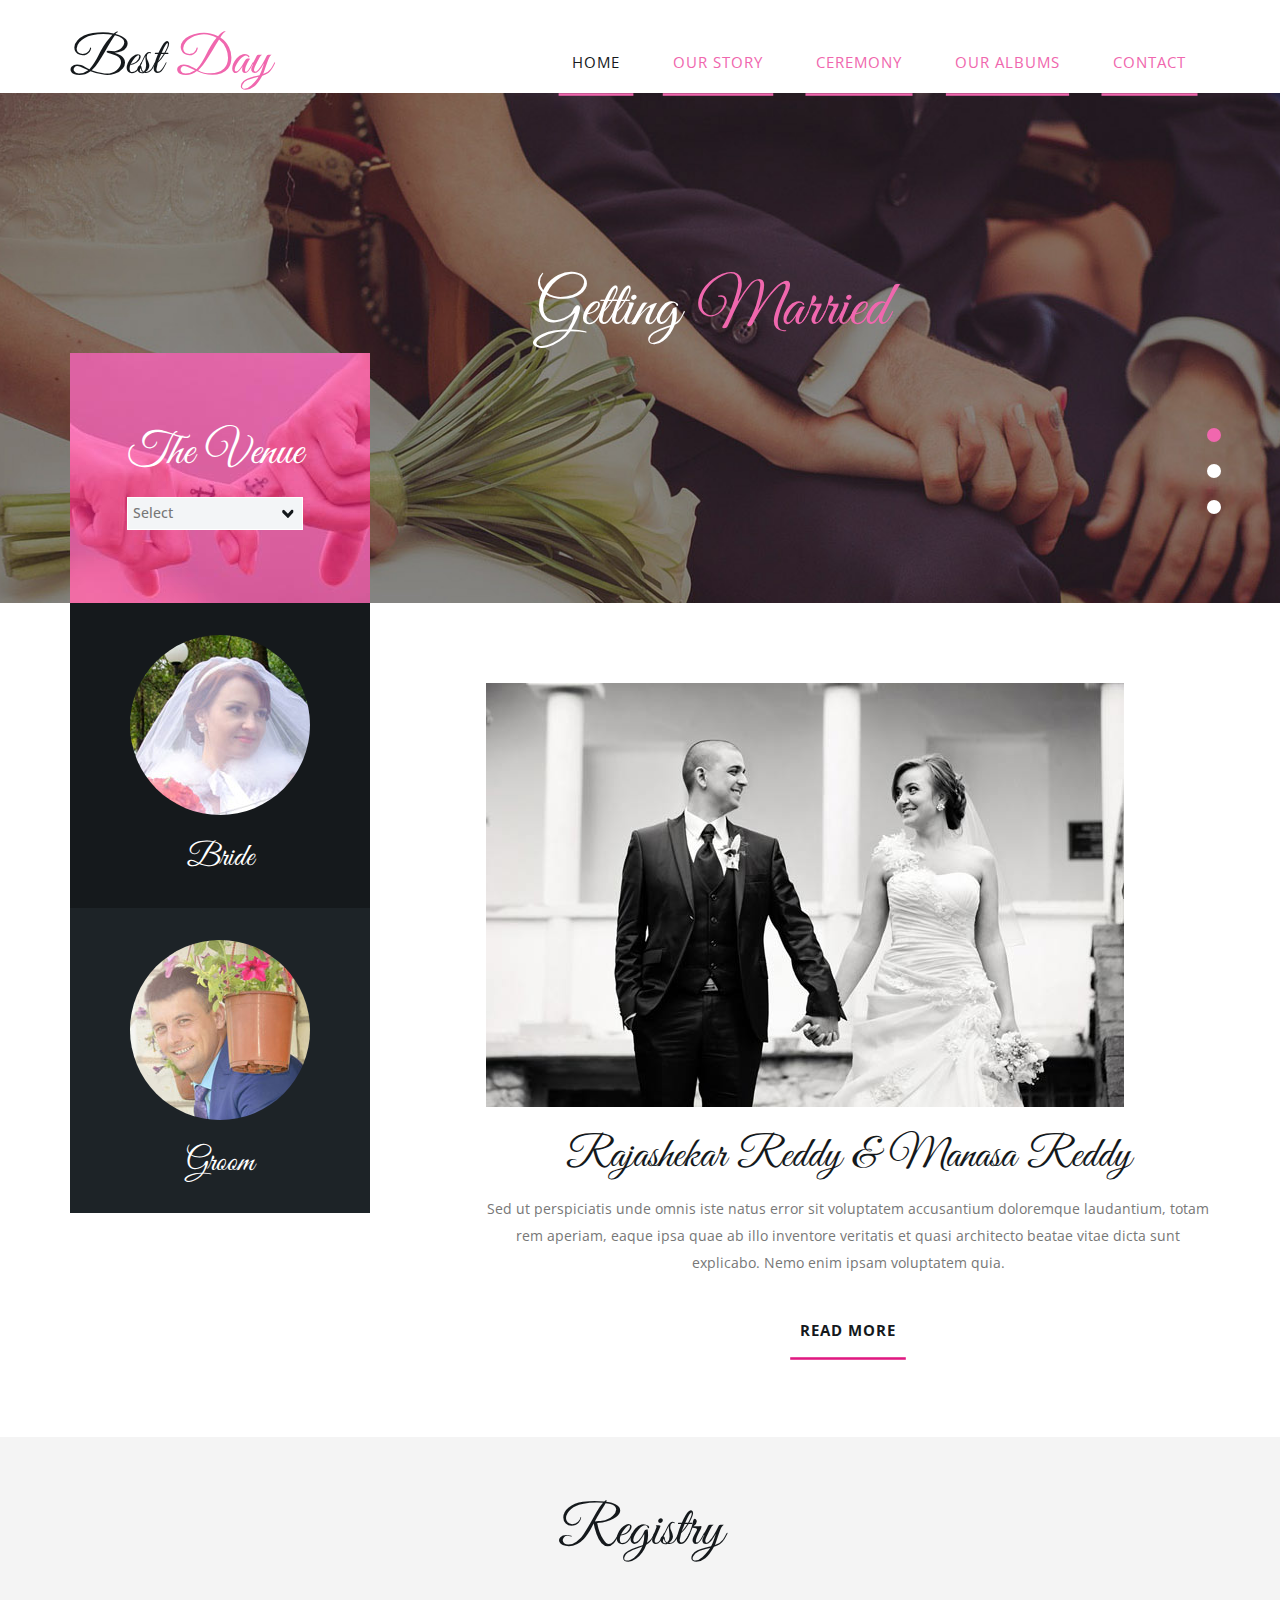
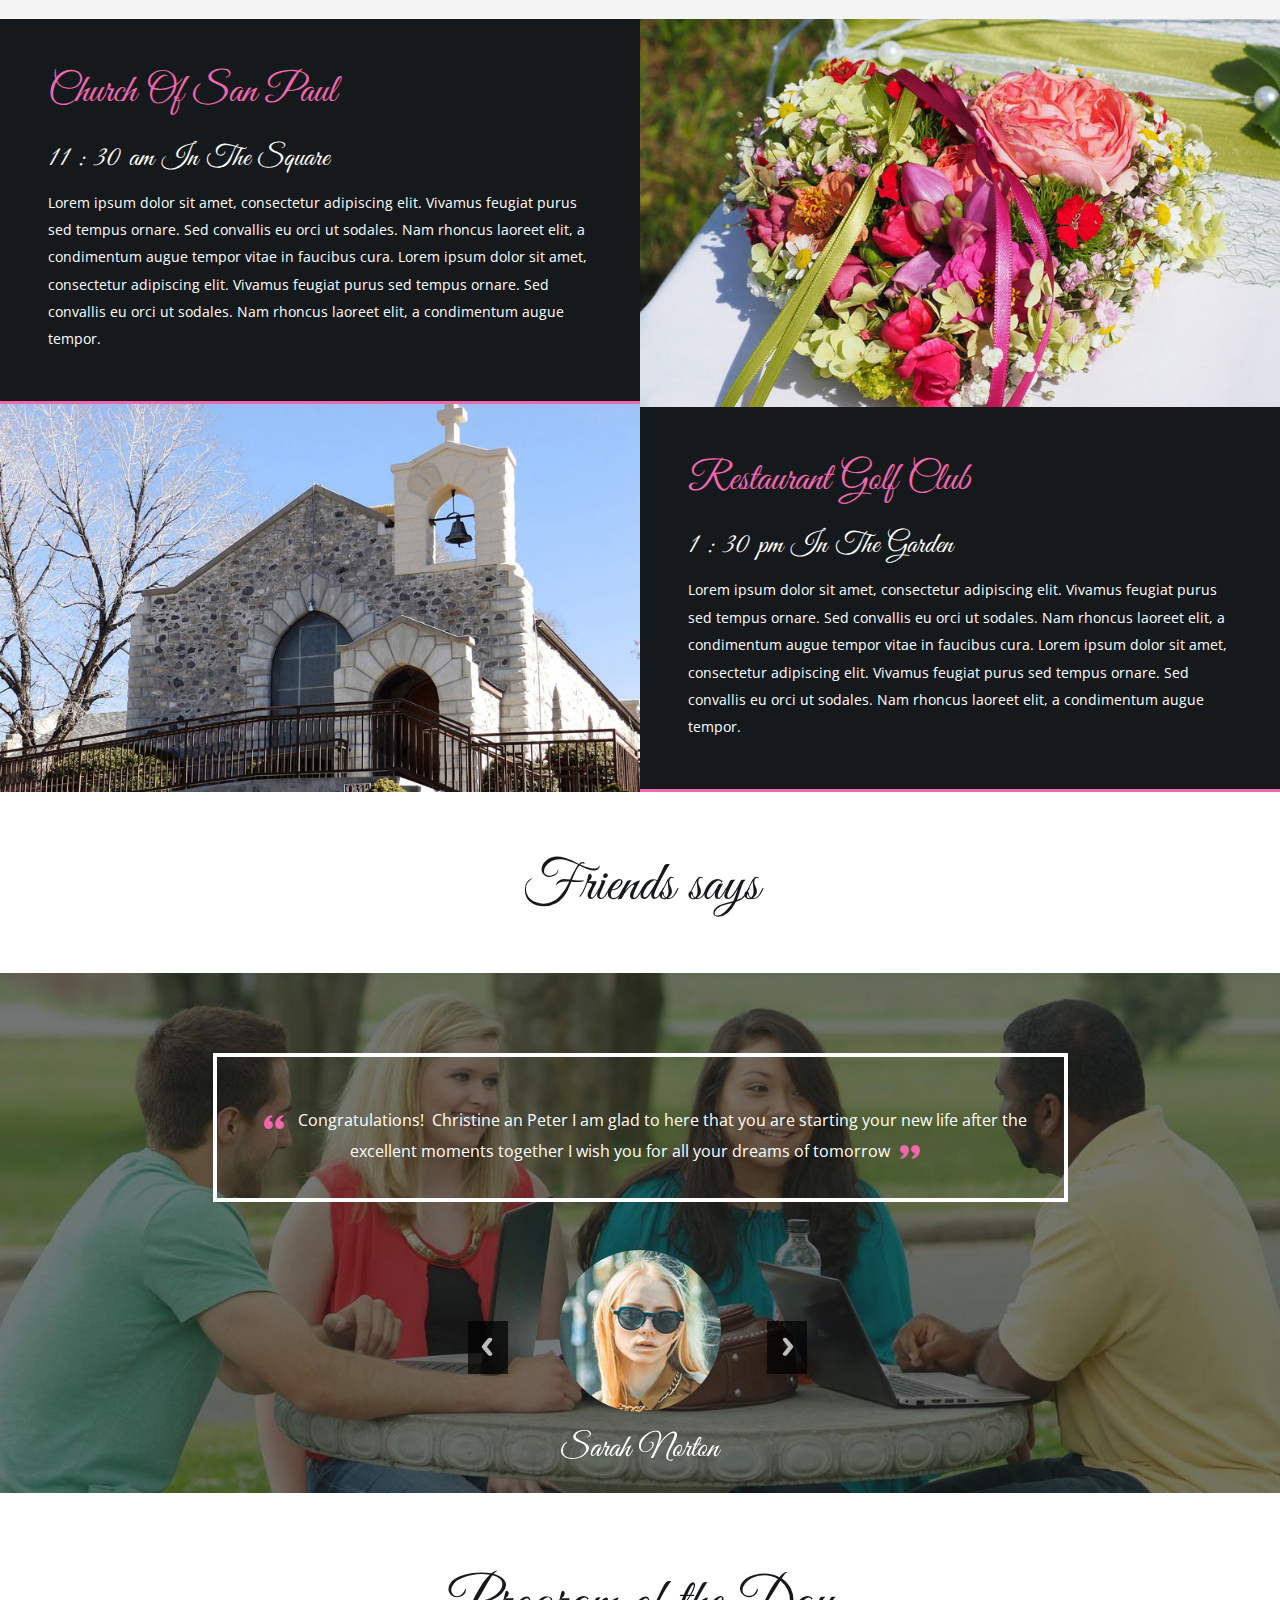
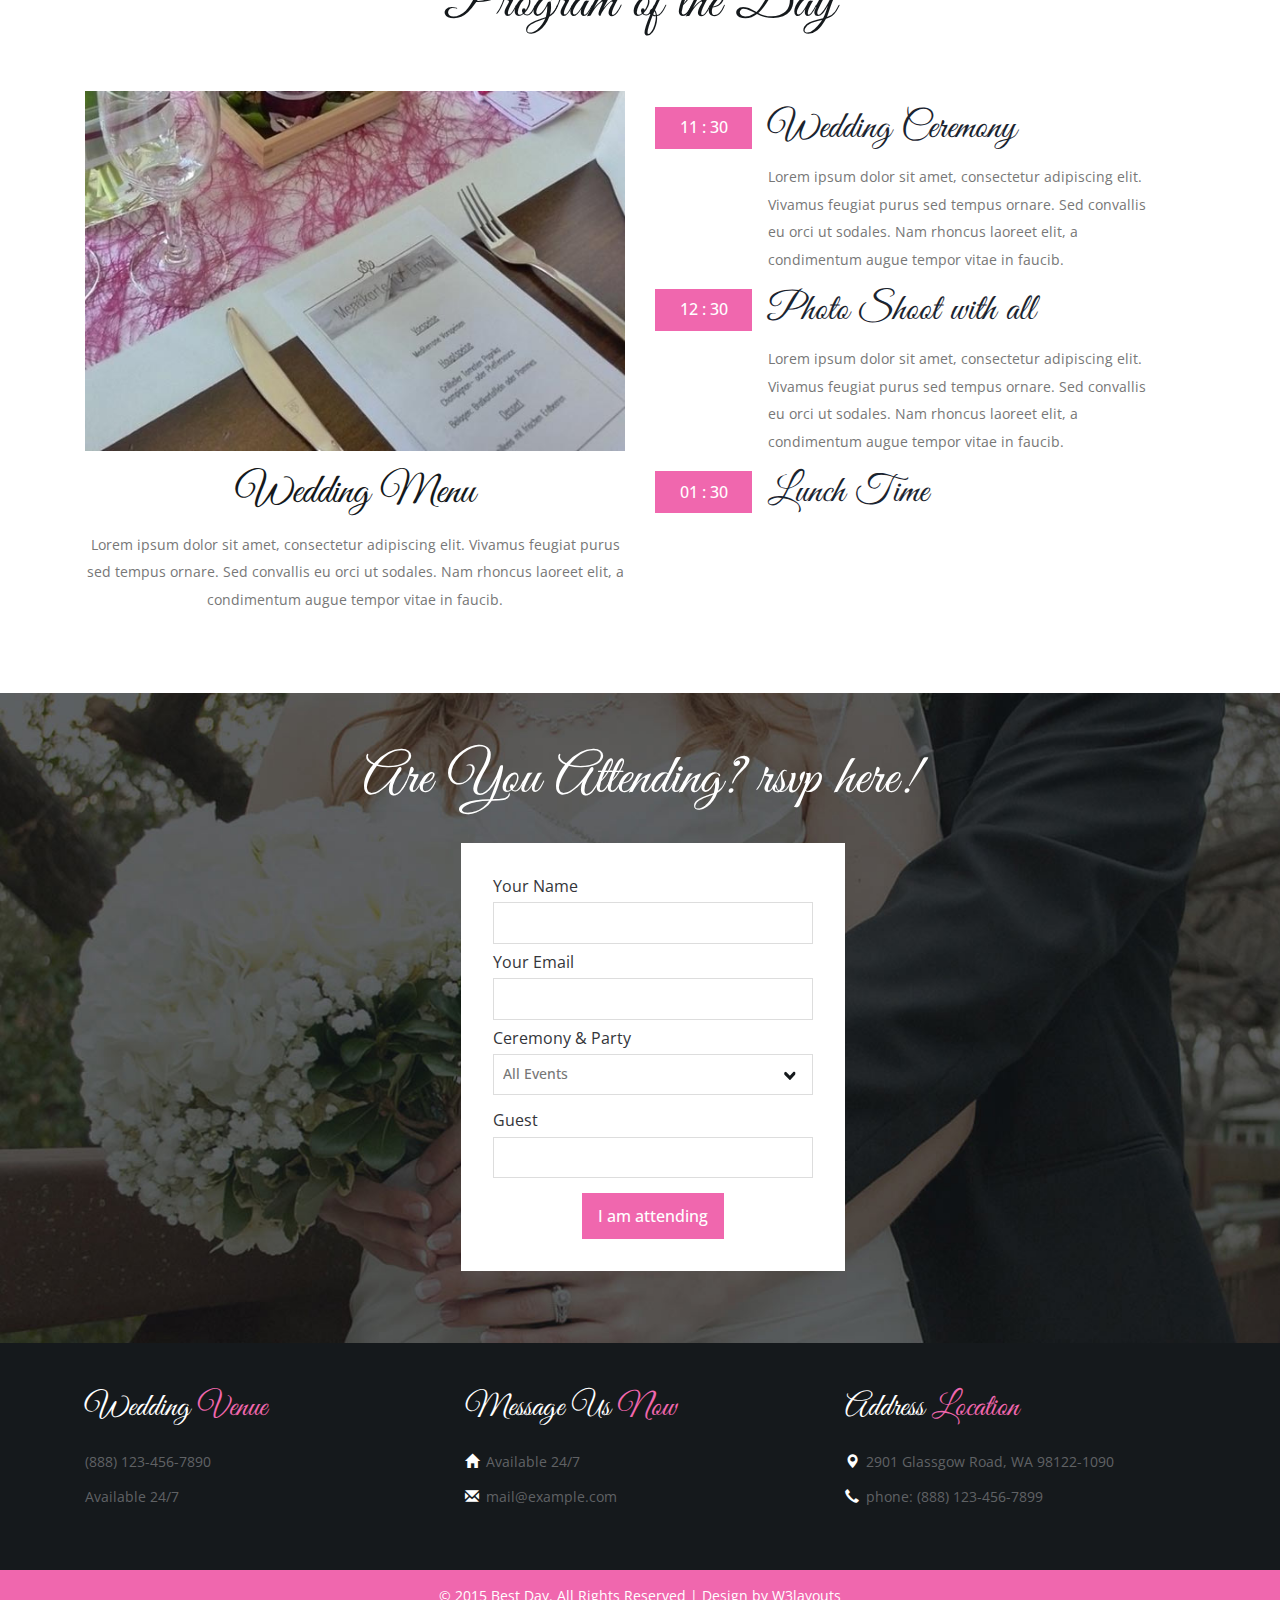
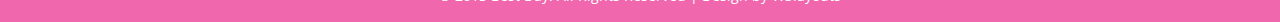
==== index.html @ 3e658586 "change names" ====
<!--
Author: W3layouts
Author URL: http://w3layouts.com
License: Creative Commons Attribution 3.0 Unported
License URL: http://creativecommons.org/licenses/by/3.0/
-->
<!DOCTYPE HTML>
<html>
<head>
<title>Raj Weds Manasa,30 July 10:16 AM, Aler Hyderabad</title>
<meta name="viewport" content="width=device-width, initial-scale=1">
<meta http-equiv="Content-Type" content="text/html; charset=utf-8" />
<meta name="keywords" content="Best Day Responsive web template, Bootstrap Web Templates, Flat Web Templates, Andriod Compatible web template, 
Smartphone Compatible web template, free webdesigns for Nokia, Samsung, LG, SonyErricsson, Motorola web design" />
<script type="application/x-javascript"> addEventListener("load", function() { setTimeout(hideURLbar, 0); }, false); function hideURLbar(){ window.scrollTo(0,1); } </script>
<link href="css/bootstrap.css" rel='stylesheet' type='text/css' />
<link href='//fonts.googleapis.com/css?family=Open+Sans:700,700italic,800,300,300italic,400italic,400,600,600italic' rel='stylesheet' type='text/css'>
<!--Custom-Theme-files-->
	<link href="css/style.css" rel='stylesheet' type='text/css' />	
	<script src="js/jquery.min.js"> </script>
<!--/script-->
<script type="text/javascript" src="js/move-top.js"></script>
<script type="text/javascript" src="js/easing.js"></script>
<script type="text/javascript">
			jQuery(document).ready(function($) {
				$(".scroll").click(function(event){		
					event.preventDefault();
					$('html,body').animate({scrollTop:$(this.hash).offset().top},900);
				});
			});
</script>
</head>
<body>
	<!--start-home-->
	<div id="home" class="header">
		<div class="header-top">
			<div class="container">
				<div class="logo">
					<a href="index.html"><h1>Best<span> Day</span></h1></a>
				</div>
				<span class="menu"> </span>
				    <div class="top-menu">
						<ul class="cl-effect-7">
								<li><a class="active" href="index.html">Home</a></li>
								<li><a href="story.html">Our Story</a></li>
								<li><a href="ceremony.html">Ceremony</a></li>
								<li><a href="albums.html">Our Albums</a></li>
								<li><a href="contact.html">contact</a></li>
							</ul>
				</div>
            <!-- script-for-menu -->
				<script>
				$( "span.menu" ).click(function() {
				  $( ".top-menu" ).slideToggle( "slow", function() {
				    // Animation complete.
				  });
				});
			</script>
			<div class="clearfix"></div>
	<!--End-top-nav-script-->
			</div>
		</div>
       </div>
	<div class="banner">
	     	<div class="container">
					<div  class="callbacks_container">
					<ul class="rslides" id="slider4">
					<li>
								<div class="banner-info">
									<h3>Getting <span>Married</span></h3>
								</div>
							</li>
							<li>
								<div class="banner-info">
								   <h3>Rajashekar Reddy & <span> Manasa Reddy</span> </h3>
								</div>
							</li>
							<li>
								<div class="banner-info">
								    <h3>Getting <span>Married</span></h3>
								</div>								
							</li>
						</ul>
					</div>
					<!--banner-->
	  			<script src="js/responsiveslides.min.js"></script>
			 <script>
			    // You can also use "$(window).load(function() {"
			    $(function () {
			      // Slideshow 4
			      $("#slider4").responsiveSlides({
			        auto: true,
			        pager:true,
			        nav:false,
			        speed: 500,
			        namespace: "callbacks",
			        before: function () {
			          $('.events').append("<li>before event fired.</li>");
			        },
			        after: function () {
			          $('.events').append("<li>after event fired.</li>");
			        }
			      });
			
			    });
			  </script>
			 <!--main-drop-->
			 <div class="main-drop">
			   <img src="images/hands.jpg" alt=""/>
			    <div class="hands">
				    <h4>The Venue</h4>
			         <div class="section_room">
								<select id="country" onchange="change_country(this.value)" class="frm-field required">
									<option value="null">Select</option>
									<option value="null">Stands out </option>         
									<option value="AX">where lets</option>
									<option value="AX">Vitae lorem</option>
								</select>
							</div>	

				</div>
				 <div class="couple">
				 <div class="bride">
				   <img src="images/bride.jpg" class="img-responsive" alt="">
				   <h5>Bride</h5>
				 </div>
				 <div class="groom">
				  <img src="images/groom.jpg" class="img-responsive" alt="">
				 <h5>Groom</h5>
				 </div>
			 </div>
			 </div>
			 <!--//main-drop-->
			</div>
		 </div>
	<!--welcome-->
	   <div class="welcome">
		    <div class="container">
				<div class="welcome-top">
				    <img src="images/couple.jpg" class="img-responsive" alt="">
					 <h2>Rajashekar Reddy & Manasa Reddy</h2>
					 <p>Sed ut perspiciatis unde omnis iste natus error sit voluptatem accusantium doloremque laudantium, totam rem aperiam, eaque ipsa quae ab illo inventore veritatis et quasi architecto beatae vitae dicta sunt explicabo. Nemo enim ipsam voluptatem quia.</p>
					   <a class="read" href="single.html">Read More</a>
				    </div>
				</div>
			</div>
		 <!--//welcome-->
	<!--registry-->
	     <div class="registry-section">
		     <h3 class="tittle">Registry</h3>
			  <div class="registry">
				   <div class="col-md-6 registry-left">
				   
					<div class="registry-text">
					<h4>Church Of San Paul</h4>
					<h6>11 : 30 am In The Square</h6>
					<p>Lorem ipsum dolor sit amet, consectetur adipiscing elit. Vivamus feugiat purus sed tempus ornare. Sed convallis eu orci ut sodales. Nam rhoncus laoreet elit, a condimentum augue tempor vitae in faucibus cura. Lorem ipsum dolor sit amet, consectetur adipiscing elit. Vivamus feugiat purus sed tempus ornare. Sed convallis eu orci ut sodales. Nam rhoncus laoreet elit, a condimentum augue tempor.</p>
					</div>
					 <a href="single.html" class="mask"><img src="images/r1.jpg" alt="image" class="img-responsive zoom-img"></a>
				   </div>
				    <div class="col-md-6 registry-right">
					 <a href="single.html" class="mask"><img src="images/r2.jpg" alt="image" class="img-responsive zoom-img"></a>
					<div class="registry-text">
					<h4>Restaurant Golf Club</h4>
					<h6>1 : 30 pm In The Garden</h6>
					<p>Lorem ipsum dolor sit amet, consectetur adipiscing elit. Vivamus feugiat purus sed tempus ornare. Sed convallis eu orci ut sodales. Nam rhoncus laoreet elit, a condimentum augue tempor vitae in faucibus cura. Lorem ipsum dolor sit amet, consectetur adipiscing elit. Vivamus feugiat purus sed tempus ornare. Sed convallis eu orci ut sodales. Nam rhoncus laoreet elit, a condimentum augue tempor.</p>
					</div>
					 
					</div>
					<div class="clearfix"> </div>
			  </div>
		 </div>
	<!--//registry-->
	
	<!--start-services-->
<div class="friends-section">
				    <h3 class="tittle">Friends says</h3>
    <div class="friends">
	     	<div class="container">
			<div class="testimonial-content">
			    <p> <img src="images/quote.png" class="img-responsive" alt=""> Congratulations! &nbsp;Christine an Peter I am glad to here that you are starting your new life after the excellent moments together&nbsp;I wish you for all your dreams of tomorrow<img src="images/quote1.png" class="img-responsive" alt=""> </p>
		    </div>
			 
					<div  class="callbacks_container">
					<ul class="rslides" id="slider3">
					          <li>
								 <div  class="test"> <img src="images/t1.jpg" class="img-responsive" alt=""><h5>Sarah Norton</h5></div>
							   </li>
							<li>
								  <div  class="test">  <img src="images/t3.jpg" class="img-responsive" alt=""><h5>Frank Miller</h5></div>							
							</li>
							<li>
								   <div  class="test"> <img src="images/t4.jpg" class="img-responsive" alt=""><h5>Laura Green</h5></div>
	
							</li>
						</ul>
					</div>
					<!--banner-->
	  			<script src="js/responsiveslides.min.js"></script>
			 <script>
			    // You can also use "$(window).load(function() {"
			    $(function () {
			      // Slideshow 3
			      $("#slider3").responsiveSlides({
			        auto: true,
			        pager:false,
			        nav:true,
			        speed: 500,
			        namespace: "callbacks",
			        before: function () {
			          $('.events').append("<li>before event fired.</li>");
			        },
			        after: function () {
			          $('.events').append("<li>after event fired.</li>");
			        }
			      });
			
			    });
			  </script>
	</div>
 </div>
 </div>
 <!--//testimonials-->
 <!--/program-->
			   <div class="program">
		           <div class="container">
				     <h3 class="tittle"> Program of the Day</h3>
					   <div class="col-md-6 program-img">
					    <a href="single.html" class="mask"><img src="images/menu.jpg" alt="image" class="img-responsive zoom-img"></a>
						<h4>Wedding Menu</h4>
						<p>Lorem ipsum dolor sit amet, consectetur adipiscing elit. Vivamus feugiat purus sed tempus ornare. Sed convallis eu orci ut sodales. Nam rhoncus laoreet elit, a condimentum augue tempor vitae in faucib.</p>
					   </div>
					    <div class="col-md-6 program-text">
						<div class="scrollbar" id="style-2">
								   <div class="force-overflow">

								    <div class="popular-post-grids">
										<div class="popular-post-grid">
											<div class="post-time">
												<a href="single.html">11 : 30 </a>
											</div>
											<div class="post-text">
											<h4><a class="pp-title" href="single.html">Wedding Ceremony</a></h4>
						                        <p>Lorem ipsum dolor sit amet, consectetur adipiscing elit. Vivamus feugiat purus sed tempus ornare. Sed convallis eu orci ut sodales. Nam rhoncus laoreet elit, a condimentum augue tempor vitae in faucib.</p>
											</div>
											<div class="clearfix"></div>
										</div>
										<div class="popular-post-grid">
											<div class="post-time">
												<a href="single.html">12 : 30 </a>
											</div>
											<div class="post-text">
												<h4><a class="pp-title" href="single.html">Photo Shoot with all</a></h4>
						                        <p>Lorem ipsum dolor sit amet, consectetur adipiscing elit. Vivamus feugiat purus sed tempus ornare. Sed convallis eu orci ut sodales. Nam rhoncus laoreet elit, a condimentum augue tempor vitae in faucib.</p>
											</div>
											<div class="clearfix"></div>
										</div>
										<div class="popular-post-grid">
											<div class="post-time">
												<a href="single.html">01 : 30 </a>
											</div>
											<div class="post-text">
											<h4><a class="pp-title" href="single.html">Lunch Time</a></h4>
						                        <p>Lorem ipsum dolor sit amet, consectetur adipiscing elit. Vivamus feugiat purus sed tempus ornare. Sed convallis eu orci ut sodales. Nam rhoncus laoreet elit, a condimentum augue tempor vitae in faucib.</p>
											</div>
											<div class="clearfix"></div>
										</div>
										<div class="popular-post-grid">
											<div class="post-time">
												<a href="single.html">11 : 30 </a>
											</div>
											<div class="post-text">
												<h4><a class="pp-title" href="single.html">Wedding Ceremony</a></h4>
						                        <p>Lorem ipsum dolor sit amet, consectetur adipiscing elit. Vivamus feugiat purus sed tempus ornare. Sed convallis eu orci ut sodales. Nam rhoncus laoreet elit, a condimentum augue tempor vitae in faucib.</p>
											</div>
											<div class="clearfix"></div>
										</div>
									</div>
					   </div>
					   </div>
									</div>
					   <div class="clearfix"> </div>
			       </div>
			    </div>
       <div class="attend">
	           <h3 class="tittle atd">Are You Attending? rsvp here!</h3>
	         <div class="rsvp">
                      <form>
					    	<div>
						    	<span><label>Your Name</label></span>
						    	<span><input name="userName" type="text" class="textbox"></span>
						    </div>
						    <div>
						    <span><label>Your Email</label></span>
						    	<span><input name="userEmail" type="text" class="textbox"></span>
						    </div>
						    <div>
						     	<span><label>Ceremony & Party</label></span>
						    	<span><select name="event"><option value="All Events">All Events</option><option value="Ceremony">Ceremony</option><option value="Party">Party</option></select></span>
						    </div>
							<div>
						    	<span><label>Guest</label></span>
						    	<span><input name="userName" type="text" class="textbox"></span>
						    </div>
							 <div class="sub">
						   		<input type="submit" value="I am attending" />
						  </div>

					    </form>
			       </div>
			    </div>
	<!--/footer-->

	     <div class="footer">
		    <div class="container">
				 <div class="footer-top">
				    <div class="col-md-4 footer-grid">
					     <h4>Wedding <span>Venue</span></h4>
				          <ul class="bottom">
							 <li>(888) 123-456-7890</li>
							 <li>Available 24/7</li>
						 </ul>
				    </div>
					  <div class="col-md-4 footer-grid">
					     <h4>Message Us  <span>Now </span></h4>
				            <ul class="bottom">
						     <li><i class="glyphicon glyphicon-home"></i>Available 24/7 </li>
							 <li><i class="glyphicon glyphicon-envelope"></i><a href="mailto:info@example.com">mail@example.com</a></li>
						   </ul>
				    </div>
					<div class="col-md-4 footer-grid">
					     <h4>Address  <span>Location </span></h4>
				           <ul class="bottom">
						     <li><i class="glyphicon glyphicon-map-marker"></i>2901 Glassgow Road, WA 98122-1090 </li>
							 <li><i class="glyphicon glyphicon-earphone"></i>phone: (888) 123-456-7899 </li>
						   </ul>
				    </div>
					<div class="clearfix"> </div>
				 </div>
			</div>
	     </div>
		<div class="copy">
		    <p>&copy; 2015 Best Day. All Rights Reserved | Design by <a href="http://w3layouts.com/">W3layouts</a> </p>
		</div>
		<!--//footer-->
			<!--start-smooth-scrolling-->
						<script type="text/javascript">
									$(document).ready(function() {
										/*
										var defaults = {
								  			containerID: 'toTop', // fading element id
											containerHoverID: 'toTopHover', // fading element hover id
											scrollSpeed: 1200,
											easingType: 'linear' 
								 		};
										*/
										
										$().UItoTop({ easingType: 'easeOutQuart' });
										
									});
								</script>
		<a href="#home" id="toTop" class="scroll" style="display: block;"> <span id="toTopHover" style="opacity: 1;"> </span></a>


</body>
</html>
---- css/style.css ----
/*--
Author: W3layouts
Author URL: http://w3layouts.com
License: Creative Commons Attribution 3.0 Unported
License URL: http://creativecommons.org/licenses/by/3.0/
--*/
html, body{
font-family: 'Open Sans', sans-serif;
 font-size: 100%;
 background: #FFf;
}

body a {
	transition:0.5s all;
	-webkit-transition:0.5s all;
	-moz-transition:0.5s all;
	-o-transition:0.5s all;
	-ms-transition:0.5s all;
}
@font-face {
   font-family: 'GreatVibes-Regular';
   src: url(../fonts/GreatVibes-Regular.ttf)format('truetype');
}
a:hover{
 text-decoration:none;
}
input[type="button"],input[type="submit"],li.parallelogram{
	transition:0.5s all;
	-webkit-transition:0.5s all;
	-moz-transition:0.5s all;
	-o-transition:0.5s all;
	-ms-transition:0.5s all;
}
h1,h2,h3,h4,h5,h6{
   margin:0;		
   font-family: 'GreatVibes-Regular';
   font-weight:400;

}	
p{
	margin:0;
	font-family: 'Open Sans', sans-serif;
}
ul{
	margin:0;
	padding:0;
}
label{
	margin:0;
}
.logo  a{
	display:block;
}
.logo {
	float:left;
}
.logo  a h1{
     color: #15191c;
     font-size: 3.3em;
}
.logo  a h1:hover{
 text-decoration:none;
}
.logo  a h1 span{
 color:#f067ae;
}
.top-menu ul li a{
	position: relative;
    display: inline-block;
       padding: 20px 20px;
    outline: none;
    color: #fff;
    text-decoration: none;
    text-transform: uppercase;
    letter-spacing: 1px;
    font-weight: 400;
    text-shadow: 0 0 1px rgba(255,255,255,0.3);
    font-size: 1em;
}
.top-menu a:hover,
.top-menu a:focus {
	outline: none;
}
.top-menu {
	float:right;
}
.top-menu ul{
	padding:0;
	margin: 0;
}
*,
*:after,
*::before {
    -webkit-box-sizing: border-box;
    -moz-box-sizing: border-box;
    box-sizing: border-box;
}
.top-menu ul li {
	display: inline-block;
    margin: 0 .3em;
    outline: none;
    text-decoration: none;
    text-transform: uppercase;
    letter-spacing: 1px;
    font-weight: 400;
    font-size: 15px;
}
.top-menu ul li a{
	color:#f067ae;
}
ul a:hover,
ul a:focus {
	outline: none;
	color: #FFF;
	text-decoration: none;
}
/* Effect 7: second border slides up */
.cl-effect-7 a {
	padding: 12px 10px 10px;
	color: #566473;
	text-shadow: none;
	font-weight: 700;
}
.cl-effect-7 a::before,
.cl-effect-7 a::after {
	position: absolute;
	top: 100%;
	left: 0;
	width: 100%;
	height: 3px;
	background:#f067ae;
	content: '';
	-webkit-transition: -webkit-transform 0.3s;
	-moz-transition: -moz-transform 0.3s;
	transition: transform 0.3s;
	-webkit-transform: scale(0.85);
	-moz-transform: scale(0.85);
	transform: scale(0.85);
}
.cl-effect-7 a::after {
	opacity: 0;
	-webkit-transition: top 0.3s, opacity 0.3s, -webkit-transform 0.3s;
	-moz-transition: top 0.3s, opacity 0.3s, -moz-transform 0.3s;
	transition: top 0.3s, opacity 0.3s, transform 0.3s;
}
.cl-effect-7 a:hover::before,
.cl-effect-7 a:hover::after,
.cl-effect-7 a:focus::before,
.cl-effect-7 a:focus::after {
	-webkit-transform: scale(1);
	-moz-transform: scale(1);
	transform: scale(1);
}
.cl-effect-7 a:hover::after,
.cl-effect-7 a:focus::after {
	top: 0%;
	opacity: 1;
}
nav a {
	position: relative;
	display: inline-block;
	outline: none;
	color: #e01981;
	text-decoration: none;
	text-transform: uppercase;
	font-weight: 400;
	text-shadow: 0 0 1px rgba(255,255,255,0.3);
	font-size: 1em;
}
nav a:hover,
nav a:focus {
	outline: none;
}
.top-menu ul li a:hover,.top-menu ul li a.active{
	color:#15191c;
}
.top_right {
    float: right;
	    margin-top: 0.6em;
}
.top_right h6{
       color: #00aaad;
    font-size: 0.85em;
    font-weight: 400;
    text-transform: uppercase;
	    padding: 0;
}
.top_right p {
         color: #a5cd39;
    font-size: 1em;
       font-weight: 600;
    text-transform: uppercase;
    margin-top: 0.8em;
}
.header-middle {
    padding: 2em 0;
}
/*--responsive-design--*/
@media (max-width:640px){
	.header-bottom {
  		padding: 1em 0;
	}
	.logo a h1 {
		font-size: 3em;
		margin-bottom: 10px;
	}
	 span.menu {
	  width: 35px;
	  height: 35px;
	  background: url('../images/nav.png') no-repeat;
	  display: inline-block;
	  cursor: pointer;
	  float: right;
	  margin: 0.7em 0;
	}
	.header-bottom {
  		padding: 1em 0;
	}
	.top-menu {
  	      width: 100%;
		display: none;
		text-align: center;
		background: #f067ae;
		padding: 0;
		margin-top: 4px;
		padding: 1em 0;
	}
	.top-menu ul{
		float:none;
		width:100%;
	}
	.top-menu ul li{
		display:block;
		float: none;
	}
	.top-menu ul li a {
  		  color: #fff;
		  display: block;
		     padding: 4px 0px;
    margin: 0 0 1em 0;
	}
}
/*--start-home--*/
.header-top {
      padding: 2em 0 0 0;
    background: #fff;
}
.banner{
    background: url(../images/banner.jpg) no-repeat center top;
    background-size: cover;
    -webkit-background-size: cover;
    -moz-background-size: cover;
    -o-background-size: cover;
    -ms-background-size: cover;
    min-height: 518px;
}
/*--header--*/
#slider2,
#slider3 {
  box-shadow: none;
  -moz-box-shadow: none;
  -webkit-box-shadow: none;
  margin: 0 auto;
}
.rslides_tabs li:first-child {
  margin-left: 0;
}
.rslides_tabs .rslides_here a {
  background: rgba(255,255,255,.1);
  color: #fff;
  font-weight: bold;
}
.events {
  list-style: none;
}
.callbacks_container {
  position: relative;
  float: left;
  width: 100%;
}
.callbacks {
  position: relative;
  list-style: none;
  overflow: hidden;
  width: 100%;
  padding: 0;
  margin: 0;
}
.callbacks li {
  position: absolute;
  width: 100%;
}
.callbacks img {
  position: relative;
  z-index: 1;
  height: auto;
  border: 0;
}
.callbacks .caption {
	display: block;
	position: absolute;
	z-index: 2;
	font-size: 20px;
	text-shadow: none;
	color: #fff;
	left: 0;
	right: 0;
	padding: 10px 20px;
	margin: 0;
	max-width: none;
	top: 10%;
	text-align: center;
}
.callbacks_nav {
      position: absolute;
    -webkit-tap-highlight-color: rgba(0,0,0,0);
    top:17%;
    left: 0;
    opacity: 0.7;
    z-index: 3;
    text-indent: -9999px;
    overflow: hidden;
    text-decoration: none;
    height: 70px;
    width:40px;
    background: transparent url("../images/arrows.png") no-repeat left top;
    margin-top:3%;
}
 .callbacks_nav:hover{
  	opacity: 0.5;
  }
.callbacks_nav.next {
     left: auto;
    background-position: right top;
    right: 403px;
 }
 .callbacks_nav.prev {
	right: auto;
    background-position: left top;
       left: 398px;
}
#slider3-pager a {
  display: inline-block;
}
#slider3-pager span{
  float: left;
}
#slider3-pager span{
	width:100px;
	height:15px;
	background:#fff;
	display:inline-block;
	border-radius:30em;
	opacity:0.6;
}
#slider3-pager .rslides_here a {
  background: #FFF;
  border-radius:30em;
  opacity:1;
}
#slider3-pager a {
  padding: 0;
}
#slider3-pager li{
	display:inline-block;
}
.rslides {
  position: relative;
  list-style: none;
  overflow: hidden;
  width: 100%;
  padding: 0;
}
.rslides li {
  -webkit-backface-visibility: hidden;
  position: absolute;
  display:none;
  width: 100%;
  left: 0;
  top: 0;
}
.rslides li{
  position: relative;
  display: block;
  float: left;
}
.rslides img {
  height: auto;
  border: 0;
  }
.callbacks_tabs{
    list-style: none;
    position: absolute;
    bottom: -64%;
    z-index: 999;
    right: -1%;
    padding: 0;
    margin: 0;
    display: block;
}
.slider-top span{
	font-weight:600;
}
.callbacks_tabs li{
    display: block;
    margin: 0.3em .0em;
}
@media screen and (max-width: 600px) {
  .callbacks_nav {
    top: 47%;
    }
}
/*----*/
.callbacks_tabs a{
 visibility: hidden;
}
.callbacks_tabs a:after {
    content: "\f111";
  font-size: 0;
  font-family: FontAwesome;
  visibility: visible;
  display: block;
     width:14px;
    height:14px;
    display: block;
    background:#fff;
  display: inline-block;
  border:none;
  border-radius:50%;
  -webkit-border-radius:50%;
  -moz-border-radius:50%;
  -o-border-radius:50%;
  -ms-border-radius:50%;
}
.callbacks_here a:after{
  background:#f067ae;
}
.banner-info {
    margin-top: 11em;
    text-align: center;
    margin-left: 9em;
}
.banner-info h3 {
          font-size: 4em;
    color: #fff;
    line-height: 1.3em;
}
.banner-info h3 span{
  color: #f067ae;
}
.banner-info p {
  font-size: 1em;
  font-weight:400;
  color:#ffcc00;
  margin: 0.3em 0;
}
/*--drop-down--*/
select {
    width: 100%;
    font-size:0.9em;
    font-weight: 500;
    padding: 5.3px;
    outline: none;
    color: #777;
    background: url(../images/down.png) no-repeat 95% 50% #f3f5f7;
    border: 1px solid #fff;
    cursor: pointer;
    -webkit-appearance: none;
}
select option {
    border: 1px solid #DFDFDF;
    outline: none;
    -webkit-transition: all 0.3s ease-in-out;
    -moz-transition: all 0.3s ease-in-out;
    -o-transition: all 0.3s ease-in-out;
    transition: all 0.3s ease-in-out;
}
.main-drop {
    position: relative;
}
.hands h4 {
       font-size: 2.8em;
    text-align: center;
    color: #fff;
    margin-bottom: 18px;
}
.hands {
    position: absolute;
    top: 66%;
    left:5%;
}
.couple {
       position: absolute;
    z-index: 9999;
}
.couple h5 {
        text-align: center;
    margin-top: 26px;
    font-size: 2em;
    color: #fff
}
.bride{
    padding: 2em 3.75em;
	 background-color: #15191C;
}
.groom {
    background-color:#1D2327;
    padding: 2em 3.75em;
}
.couple img {
    border-radius: 50%;
	-webkit-border-radius: 50%;
	-moz-border-radius: 50%;
	-o-border-radius: 50%;
	-ms-border-radius: 50%;
}
/*--welcome--*/
.welcome-top {
    text-align: center;
    margin: 0 auto;
    padding: 5em 0 5em 26em;
}
.welcome-top h2 {
    text-align: center;
    margin-top: 26px;
    font-size:2.7em;
      color: #15191c;
}
.welcome-top p {
        font-size: 0.9em;
    line-height: 1.9em;
    color: #777;
    margin: 1em 0 2em 0;
}
.welcome-top a{
	position: relative;
    display: inline-block;
    padding:15px 20px;
    outline: none;
   color: #15191c;
    text-decoration: none;
    text-transform: uppercase;
    letter-spacing: 1px;
    font-weight: 400;
    text-shadow: 0 0 1px rgba(255,255,255,0.3);
    font-size:0.95em;
}
.welcome-top a:hover,
.welcome-top a:focus {
	outline: none;
}
.welcome-top a {
	color: #15191c;
	text-shadow: none;
	font-weight: 700;
}
.welcome-top a::before,
.welcome-top a::after {
	position: absolute;
	top: 100%;
	left: 0;
	width: 100%;
	height: 3px;
	background: #e01981;
	content: '';
	-webkit-transition: -webkit-transform 0.3s;
	-moz-transition: -moz-transform 0.3s;
	transition: transform 0.3s;
	-webkit-transform: scale(0.85);
	-moz-transform: scale(0.85);
	transform: scale(0.85);
}
.welcome-top a::after {
	opacity: 0;
	-webkit-transition: top 0.3s, opacity 0.3s, -webkit-transform 0.3s;
	-moz-transition: top 0.3s, opacity 0.3s, -moz-transform 0.3s;
	transition: top 0.3s, opacity 0.3s, transform 0.3s;
}
.welcome-top a:hover::before,
.welcome-top a:hover::after,
.welcome-top a:focus::before,
.welcome-top a:focus::after {
	-webkit-transform: scale(1);
	-moz-transform: scale(1);
	transform: scale(1);
}
.welcome-top a:hover::after,
.welcome-top a:focus::after {
	top: 0%;
	opacity: 1;
}
/*--registry-section--*/
.registry-section {
    background-color:#f4f4f4;
    padding: 4em 0 0 0;
}
h3.tittle {
       font-size: 4em;
    text-align: center;
    margin-bottom: 1em;
    color: #15191C;
}
a.mask {
	text-decoration: none;
	overflow: hidden;
	display: block;
}
a.mask {
	text-decoration: none;
	overflow: hidden;
	display: block;
}
img.zoom-img:hover {
	-webkit-transform: scale(1.15);
	-webkit-transition-timing-function: ease-out;
	-webkit-transition-duration: 750ms;
	-moz-transform: scale(1.15);
	-moz-transition-timing-function: ease-out;
	-moz-transition-duration: 750ms;
	overflow: hidden;
}
img.zoom-img {
	-webkit-transform: scale(1, 1);
	-webkit-transition-timing-function: ease-out;
	-webkit-transition-duration: 250ms;
	-moz-transform: scale(1, 1);
	-moz-transition-timing-function: ease-out;
	-moz-transition-duration: 250ms;
}
.registry-left,.registry-right {
    padding: 0;
}
.registry-left img,.registry-right img {
    width: 100%;
}
.registry-text {
    background-color: #15191C;
    padding: 3em 3em;
	border-top:3px solid #15191C;
	border-bottom:3px solid #f067ae;
}
.registry-text:hover {
    -webkit-transition: all 0.3s ease-in-out;
    -moz-transition: all 0.3s ease-in-out;
    -o-transition: all 0.3s ease-in-out;
    transition: all 0.3s ease-in-out;
		border-top:3px solid  #f067ae;
	border-bottom:3px solid #f067ae;
}
.registry-text h4 {
       font-size: 2.5em;
    color: #f067ae;
}
.registry-text h6 {
    font-size:1.8em;
    color:#fff;
	margin-top:1em;
}
.registry-text p{
    font-size: 0.9em;
    line-height: 1.9em;
    color: #fff;
    margin: 1em 0 0em 0;
}
/*--friends--*/
.friends{
    background: url(../images/friends.jpg) no-repeat center top;
    background-size: cover;
    -webkit-background-size: cover;
    -moz-background-size: cover;
    -o-background-size: cover;
    -ms-background-size: cover;
    min-height:520px;
}
.friends-section {
    padding: 4em 0 0 0;
}
.testimonial-content {
    text-align: center;
    width: 75%;
    padding: 2em;
    border: 4px solid #fff;
    margin: 5em auto 3em;
}
.testimonial-content p img {
    display: inline-block;
    margin: 0 10px;
}
.testimonial-content p {
    font-size: 1em;
    line-height: 1.9em;
    color: #fff;
    margin: 1em 0 0em 0;
}
.test,.test img {
    text-align: center;
    margin: 0 auto;
}
.test img {
    border-radius: 50%;
    -webkit-border-radius: 50%;
    -moz-border-radius: 50%;
    -o-border-radius: 50%;
    -ms-border-radius: 50%;
}
.test h5 {
    text-align: center;
    margin-top: 20px;
    font-size: 2em;
    color: #fff;
}
/*--rsvp--*/
.attend {
    background: url(../images/bg.jpg)no-repeat 0px 0px;
    background-size: cover;
    -webkit-background-size: cover;
    -o-background-size: cover;
    -moz-background-size: cover;
    min-height:650px;
	position:relative;
}
label {
    margin: 0;
    font-size: 1em;
    color: #34353a;
    margin-bottom: 0.3em;
    font-weight: 400;
}
.attend form input[type="text"]{
    width: 100%;
    border: 1px solid #ddd;
    outline: none;
    background: none;
    padding:9px 18px;
    font-weight: 400;
    font-size: 15px;
    text-transform: uppercase;
    color: #333;
    margin: 0px 0 7px 0;
}
.attend form input[type="submit"] {
    outline: none;
    padding: 0.7em 1em;
    color: #fff;
    background: #f067ae;
    font-weight: 500;
    font-size: 1em;
    display: block;
    border: none;
    margin: 0 auto;
}
.attend form input[type="submit"]:hover {
    background-color: #15191c;
	    transition: 0.5s all;
    -webkit-transition: 0.5s all;
    -moz-transition: 0.5s all;
    -o-transition: 0.5s all;
    -ms-transition: 0.5s all;
}
h3.tittle.atd {
       margin: 0em auto 0 0;
    text-align: center;
    color: #fff;
    padding-top: 0.5em;
}
.sub {
    margin-top: 0.5em;
}
.rsvp {
   width: 25%;
    margin: 0 auto;
    background: #fff;
    padding-bottom: 3px;
    position: absolute;
    top: 23%;
    left: 41%;
    padding: 2em 2em;
}
.rsvp select{
    width: 100%;
    font-size: 0.9em;
    font-weight: 500;
    padding:9px;
    outline: none;
    color: #777;
    background: url(../images/down.png) no-repeat 95% 50% #fff;
    border: 1px solid #ddd;
    cursor: pointer;
    -webkit-appearance: none;
	    margin-bottom: 1em;
}
.program-img img{
width:100%;
}
.program-text p,.program-img p {
    font-size: 0.9em;
    line-height: 1.9em;
    color: #777;
    margin: 1em 0 0em 0;
}
.post-time {
       float: left;
    width: 18%;
    margin-right: 3%;
}
.post-time a {
    outline: none;
    padding: 0.6em 0.7em;
    color: #fff;
    background: #f067ae;
    font-weight: 500;
    font-size: 1em;
    display: block;
    border: none;
	text-align:center;
}
.program {
      padding: 5em 0;
}
.popular-post-grids {
    padding: 1em 0;
}
.post-text {
    float: left;
    width: 72%;
	    text-align: left;
}
.popular-post-grid {
    margin-bottom:1em;
}
.media-left.response-text-left {
    float: left;
		width:19%;
}
.media-left.response-text-left img {
    border-radius: 50%;
	-o-border-radius: 50%;
	-moz-border-radius: 50%;
	-webkit-border-radius: 50%;
	-ms-border-radius: 50%;
}
.post-img img {
    width: 73%;
}
a.pp-title:hover {
   color: #F067AE;
}
.response-text-right p {
    font-size: 0.9em;
    margin: 0 0 1em;
    line-height: 2em;
    color: #AFAFAF;
}
.media-left.response-text-left a {
       color: #ffcc00;
    font-size: 1em;
    display: block;
    margin-top: 5px;
    text-align: center;
       margin-right: 47px;
}
.media-body.response-text-right ul li {
	    color: #ffcc00;
    font-size: 0.9em;
    display: inline-block;
    font-weight: bold;
}
.media-body.response-text-right ul li a{
       color: #000008;
    font-size: 1em;
    display: block;
    margin-top: 6px;
    margin-left: 2em;
}
.media-body.response-text-right ul li a:hover {
	color:#F90;
}
.response {
    padding: 1em;
}
.scrollbar{
    float: left;
    height: 426px;
    width: 100%;
    overflow-y: scroll;
}
.force-overflow
{
	min-height: 330px;
}
#style-2::-webkit-scrollbar-track
{
	-webkit-box-shadow: inset 0 0 6px rgba(0,0,0,0.3);
	background-color:#fff;
}

#style-2::-webkit-scrollbar
{
	width:5px;
	background-color:#f067ae;
}

#style-2::-webkit-scrollbar-thumb
{
	background-color:#f067ae;
}
.response-text-right p {
        color: #777;
    font-size: 1em;
    margin: 0 0 1em;
}
.media-body.response-text-right {
    float:right;
	width:77%;
	text-align: left;
}
.post-text h4 {
    font-size:2.6em;
    color: #15191C;
}
.program-img h4 {
    margin-top: 20px;
    font-size: 2.8em;
    text-align: center;
    color: #15191C;
}
.program-img p {
text-align:center;
}
/*--our-story--*/
.banner.two {
    background: url(../images/banner2.jpg) no-repeat center top;
    background-size: cover;
    -webkit-background-size: cover;
    -moz-background-size: cover;
    -o-background-size: cover;
    -ms-background-size: cover;
    min-height:300px;
}
h2.second-head {
    color: #fff;
    font-size: 4em;
    text-align: center;
    padding: 2em 0;
}
.our-story {
    padding: 5em 0;
}
.story-img{
  position:relative;
}
.story-img img{
  width:100%;
}
.our-story-text{
  text-align:right;
}
.our-story-text.two {
    text-align: left;
}
.our-story-text p {
    font-size: 0.9em;
    line-height: 1.9em;
    color: #777;
    margin: 1em 0 0em 0;
}
.our-story-text h4 {
    font-size: 2.5em;
    color: #f067ae;
}
.date-rotate {
    font-weight: normal;
    z-index: 2;
    background-color: #F067AE;
    text-align: center;
    color: #fff;
    padding: 1.2em 1em;
}
.date-rotate span {
   font-size:1em;
}
.our-story-top {
    margin-bottom: 3em;
}
/*--ceremony--*/
.blog-bottom {
	position: relative;
}
.blog-left {
	width:44%;
	float: left;
	padding-bottom: 5%;
	height: 330px;
}
.blog-left p{
	color:#777;
	font-size: 0.8755em;
	line-height: 1.9em;
	width: 86%;
}

.blog-right{
	width: 43%;
	float: right;
	position: relative;
	padding-bottom: 5%;
}
.blog-right.two{
 float:left;
}
.blog-left.two {
    float: right;
}
.blog-right h6,.blog-left h6{
    color: #15191c;
    font-size:1.8em;
}
.blog-right h4,.blog-left h4{
    font-size: 2.5em;
    color: #f067ae;
	margin:2% 0;
}
.blog-right p{
	color:#777;
	font-size: 0.8755em;
	line-height: 1.9em;
	width: 86%;
}
.circle {
	    position: absolute;
    top: 0em;
    left: 557px;
    display: block;
    width: 16px;
    height: 16px;
    border: 3px solid #E3E4E4;
    -webkit-border-radius: 50%;
    -moz-border-radius: 50%;
    border-radius: 50%;
    background-color: #F067AE;
    padding: 10px;
}
.post {
	background: #15191C;
	color: #fff;
	width: 80px;
	height: 80px;
	padding: 12px;
	text-align: center;
	border: 7px solid #EBEBEB;
	position: absolute;
	left: 47em;
	border-radius: 30em;
	-webkit-border-radius: 30em;
	-moz-border-radius: 30em;
	-o-border-radius: 30em;
	-webkit-transition: all 0.5s ease-in-out;
   -moz-transition: all 0.5s ease-in-out;
   -o-transition: all 0.5s ease-in-out;
   -ms-transition: all 0.5s ease-in-out;
   transition: all 0.5s ease-in-out;
}
.post a{
	color:#fff;
	    text-decoration: none;
    font-size: 0.9em;
}
.post:hover {
	background:#f067ae;
	color: #fff;
}
.ceremony {
    padding: 5em 0;
}
span.devide-line {
    width: 0;
    height: 316px;
    position: absolute;
    top: 19px;
    display: initial;
    border: 1px dashed #F067AE;
    right: 569px;
}
/*--gallery--*/
.gallery-section {
    padding:4em 0 4em 0;
    text-align: center;
}
.grid {
	padding: 20px 20px 100px 20px;
	max-width: 1300px;
	margin: 0 auto;
	list-style: none;
	text-align: center;
}
.grid {
	display: inline-block;
	width: 440px;
	margin: 0;
	padding: 0px;
	text-align: left;
	position: relative;
	
}
.grid figure {
	margin: 0;
	position: relative;
}
.grid figure img {
	max-width: 100%;
	display: block;
	position: relative;
}
.grid figcaption {
	position: absolute;
    top: 0;
    left: 0;
    padding: 20px;
    background: rgba(239, 89, 166, 0.77);
    color: #fff;
}
.grid figcaption span:before {
	content: ' ';
}
.grid figcaption a {
	     text-align: center;
    padding: 9px 21px;
    font-size: 0.8em;
    display: inline-block;
    background: #15191C;
    color: #fff;
    text-decoration: none;
}
.grid figcaption a:hover {
	background-color:#464042;
}
.cs-style-1 figcaption {
	height: 100%;
	width: 100%;
	opacity: 0;
	text-align: center;
	-webkit-backface-visibility: hidden;
	-moz-backface-visibility: hidden;
	backface-visibility: hidden;
	-webkit-transition: -webkit-transform 0.3s, opacity 0.3s;
	-moz-transition: -moz-transform 0.3s, opacity 0.3s;
	transition: transform 0.3s, opacity 0.3s;
}
.no-touch .cs-style-1 figure:hover figcaption,
.cs-style-1 figure.cs-hover figcaption {
	opacity: 1;
	-webkit-transform: translate(15px, 15px);
	-moz-transform: translate(15px, 15px);
	-ms-transform: translate(15px, 15px);
	transform: translate(15px, 15px);
}
.cs-style-1 figcaption h3 {
    font-size: 2.5em;
    color: #fff;
    margin: 0.5em 0 0.3em 0;
}

.cs-style-1 figcaption span {
	font-size: 0.9em;
	display: block;
}
.cs-style-1 figcaption a {
	margin-top:1em;
}
/* Caption Style 1 */
.categorie-grids {
	margin-top:3em;
}
.cate-grid{	
	background-size: 100%;
    margin: 0 10px;
    width: 31%;
    padding: 0;
    margin-bottom: 2em;
}
.cate-grid h4 {
	color: #e21737;
	font-size: 1.5em;
	font-weight: 600;
	letter-spacing: 1px;
	margin-bottom: 13px;
} 
.cate-grid p {
  color: #fff;
  font-size: 1.5em;
  font-weight: 300;
}
a.store {
	color: #fff;
	font-size: .95em;
	border: 2px solid #000;
	border-radius: 7px;
  -web-kit-border-radius:7px;
  -o-border-radius:7px;
  -ms-border-radius:7px;
  -moz-border-radius:7px;
	font-weight: 500;
	display: inline-block;
	padding: 0.7em 2.2em;
	margin-top: 1.5em;
}
a.store:hover{
	border:2px solid #e21737;
	color:#e21737;
}
/*-- contact-page --*/
.contact-form {
	margin-bottom: 3em;
}
p.your-para {
        font-size: 0.9em;
    margin: 0 0 5px 0;
    font-weight: bold;
    text-transform: uppercase;
    color: #15191c;
}
.contact-grid input[type="text"], .contact-grid textarea {
  width: 100%;
  padding:0.8em;
  margin: 0 0 0.8em 0;

  background: #fff;
  outline: none;
  border: 1px solid #DADADA;
  -webkit-appearance: none;
}
.contact-grid textarea {
  resize: none;
  min-height: 220px;
}
.contact-in{
 padding-left:0;
}
.contact-in h5{
    color: #f067ae;
    font-size: 2em;
    margin: 0px 0 10px 0;
    line-height: 1.2em;
    padding: 0;
}
p.para1{
     color: #777;
    font-size: 0.9em;
    line-height: 1.9em;
}
address {
   width: 100%;
   color: #777;
  font-size:0.9em;
  line-height: 1.9em;
}
.contact-grid {
  padding-left: 0;
}
address  a {
 color: #777;
 font-size: 0.95em;
 line-height: 1.8em;
}
address  a:hover {
    color: #D00030;
}
.more-address b, strong{
         color: #000008!important;
}
.more-address{
    padding: 1em 0;
} 
abbr[title], abbr[data-original-title] {
    cursor: help;
    border-bottom: none!important;
    color: #444;
}
.send input[type="submit"] {
       background:#f067ae;
    outline: none;
    font-size: 1em;
    margin: 16px 0px;
    border: none;
    padding: 0.6em 2em;
    color: #fff;
    transition: 0.5s all;
    -webkit-transition: 0.5s all;
    -o-transition: 0.5s all;
    -moz-transition: 0.5s all;
    -ms-transition: 0.5s all;
    text-transform: uppercase;
    -webkit-appearance: none;
}
.send input[type="submit"]:hover {
      background:#15191c;
}
h3.tittle.find {
    margin-bottom:0.5em;
}
.map iframe {
    height: 400px;
    border: none;
    width: 100%;
}
.section-contact {
    padding: 5em 0 4em 0;
}
.map {
    padding-bottom: 4em;
}
/*--single-page--*/
.single-img{
  position:relative;
}
.date-single {
    font-weight: normal;
    z-index: 2;
    background-color: #F067AE;
    text-align: center;
    color: #fff;
    padding: 1.2em 1em;
}
.date-single span {
   font-size:1em;
}

.single-img img {
    width: 100%;
}
.single-page {
    padding: 5em 0;
}
.single-text p {
    color: #777;
    font-size: 0.9em;
    line-height: 1.9em;
}
.single-text h4 {
    font-size: 2.5em;
    color: #f067ae;
	    margin-bottom: 0.2em;
}
.single-text {
    margin: 2em 0 0 0;
}
.leave h4, h4.tz-title-4.tzcolor-blue {
    color:#F067AE;
    font-size: 2.5em;
    font-weight: 400;
    margin-top: 0.5em;
}
#commentform input[type="text"] {
    padding: 14px 15px;
    width: 100%;
    color: #555;
    font-size: 1em;
    border: 1px solid #eee;
    outline: none;
    display: block;
}
#commentform textarea {
    padding: 13px 20px;
    width: 100%;
    color: #444;
    font-size: 0.85em;
    outline: none;
    height: 150px;
    display: block;
    resize: none;
    font-weight: 400;
    border: 1px solid #eee;
    background: #fff;
}
#commentform input[type="submit"] {
    padding: 0.8em 3em;
    color: #fff;
    font-size: 1em;
    font-weight: 400;
    text-transform: uppercase;
    text-decoration: none;
    -webkit-appearance: none;
    background:#15191c;
    outline: none;
    border: none;
}
#commentform input[type="submit"]:hover {
    background:#F067AE;
}
.preview img {
    border-radius: 50%;
    -o-border-radius: 50%;
    -webkit-border-radius: 50%;
    -moz-border-radius: 50%;
    -ms-border-radius: 50%;
    width: 80%;
}
.title a {
    color: #383C40;
    font-size: 2.3em;
    font-weight: 400;
    font-family: 'GreatVibes-Regular';
}
.title a:hover{
    color: #F067AE;
}
.single_grid2 p {
    color: #777;
    font-size:0.9em;
    line-height: 1.9em;
    margin-top: 0.5em;
}
h5.m_26 a {
       float: right;
    text-decoration: none;
    color: #fff;
    font-size: 1.1em;
    font-weight: 400;
    padding: 0.7em 1.2em;
    display: inline-block;
    background: #15191c;
    margin: 0 auto;
    margin-top: 1em;
    font-family: 'Open Sans', sans-serif;
}
ul.list {
    margin-top: 3em;
}
ul.list li {
    list-style: none;
}
h5.m_26 a:hover {
background:#F067AE;
}
span.m_14 {
       color: #F067AE;
    font-weight: 400;
    text-transform: capitalize;
    font-size: 0.9em;
}
#commentform label {
    display: block;
    font-size: 1em;
    color: #777;
    font-weight: 400;
    margin: 0.5em 0;
}
p.form-submit {
    margin: 2em 0;
}
/*--footer--*/
.footer {
    padding:3em 0;
    background-color:#15191c;
}
.footer-grid h4 {
        color: #fff;
    font-size: 2em;
}
.footer-grid h4 span {
    color: #f067ae;
}
ul.bottom{
 margin-top:1.6em;
}
ul.bottom li {
    list-style: none;
    display: block;
    margin-bottom: 1em;
    color:#606265;
    font-size: 0.9em;
}
ul.bottom li a{
 color:#606265;
    font-size:1em;
}
ul.bottom li a:hover{
	    color: #e01981;
}
ul.bottom i {
    color: #fff;
    margin-right: 0.5em;
}
.copy {
        text-align: center;
    background:#f067ae;
    padding: 1em;
	}
.copy p {
  color: #fff;
  font-size: 0.9em;
}
.copy p a {
   color:#fff;
}
.copy p a:hover{
	 text-decoration: underline;
}
/*--top-move--*/
#toTop {
  display: none;
  text-decoration: none;
  position: fixed;
  bottom: 10px;
  right: 10px;
  overflow: hidden;
  width: 40px;
  height: 22px;
  border: none;
  text-indent: 100%;
  background: url(../images/move-top.png) no-repeat 0px 0px;
}
/*--responsive--*/
@media (max-width:1440px){
	.post {
		width: 80px;
		height: 80px;
		padding: 12px;
		left: 42em;
	}
	.rsvp {
		width: 27%;
		margin: 0 auto;
		top: 23%;
		left: 37%;
		padding: 2em 2em;
	}
}
@media (max-width:1366px){
	.post {
		width: 80px;
		height: 80px;
		padding: 12px;
		left: 39.8em;
	}
	h3.tittle {
		font-size: 3.5em;
	}
	.post-text h4 {
		font-size: 2.4em;
	}
	.program-img h4 {
      margin-top: 20px;
      font-size: 2.6em;
	}
	.blog-right h6, .blog-left h6 {
		font-size: 1.6em;
	}
	.blog-right h4, .blog-left h4 {
      font-size: 2.4em;
	}
	.banner.two {
		min-height: 258px;
	}
	h2.second-head {
		font-size: 3.5em;
		padding: 1.9em 0 0 0;
	}
	h3.tittle.atd {
		margin: 0em auto 0 0;
		padding-top: 1em;
	}
}
@media (max-width:1280px){
	.banner {
		min-height: 476px;
	}
	.rsvp {
		width: 30%;
		margin: 0 auto;
		top: 23%;
		left: 36%;
		padding: 2em 2em;
	}
	.post {
		width: 80px;
		height: 80px;
		padding: 12px;
		left: 40.9em;
		font-size: 0.9em;
	}
}
@media (max-width:1024px){
	.welcome-top {
		padding: 5em 0 5em 21em;
	}
	.banner-info {
		margin-top: 5em;
		text-align: center;
		margin-left: 6em;
	}
	.banner {
		min-height: 331px;
	}
	.registry-text {
      padding: 2em 2em;
	}
	.registry-text h6 {
		font-size: 1.4em;
		margin-top: 0.8em;
	}
	.registry-text p {
		font-size: 0.85em;
		margin: 0.5em 0 0em 0;
	}
	.registry-text h4 {
		font-size: 2.3em;
	}
	.testimonial-content p,.program-text p, .program-img p,.our-story-text p,.single_grid2 p,.single-text p {
      font-size: 0.9em;
	}
	.callbacks_nav.prev {
		right: auto;
		background-position: left top;
		left: 328px;
	}
	.callbacks_nav.next {
		left: auto;
		background-position: right top;
		right: 322px;
	}
	.post-text h4 {
		font-size: 2.2em;
	}
	.program-img h4 {
		margin-top: 20px;
		font-size: 2.4em;
	}
	.post-time a {
		padding: 0.6em 0.7em;
		font-size: 0.9em;
	}
	label {
		margin: 0;
		font-size: 0.9em;
		color: #34353a;
		margin-bottom: 0.3em;
		font-weight: 400;
	}
	.rsvp {
		width: 36%;
		margin: 0 auto;
		top: 23%;
		left: 32%;
		padding: 2em 2em;
	}
	h3.tittle {
		font-size: 3.3em;
	}
	.attend {
		min-height: 603px;
	}
	.banner-info h3 {
      font-size: 3.5em;
	}
	.banner.two {
		min-height: 214px;
	}
	h2.second-head {
		font-size: 3em;
		padding: 1.9em 0 0 0;
	}
	.our-story {
		padding: 4em 0;
	}
	.circle {
    position: absolute;
    top: 0em;
    left: 463px;
    display: block;
    width: 16px;
    height: 16px;
	}
	span.devide-line {
		width: 0;
		height: 316px;
		top: 19px;
		right: 463px;
	}
	.post {
		width: 80px;
		height: 80px;
		padding: 12px;
		left: 32.9em;
		font-size: 0.9em;
	}
	.cate-grid {
		background-size: 100%;
		margin: 0 10px;
		width: 31%;
		padding: 0;
		margin-bottom: 1.3em;
	}
	.cs-style-1 figcaption h3 {
		font-size: 2em;
		margin: 0em 0 0.3em 0;
	}
	.top-menu ul li a {
    position: relative;
    display: inline-block;
    padding: 20px 16px;
	}
}
@media (max-width:991px){
	.top-menu ul li a {
		position: relative;
		padding: 18px 4px;
	}
	.logo a h1 {
		font-size: 3em;
	}
	.main-drop img {
		width: 31%;
		text-align: center;
		margin: 0 auto;
	}
	.couple img{
	  width: 51%;
	}
	.hands h4 {
		font-size: 2.4em;
		margin-bottom: 11px;
	}
	.hands {
		top: 61%;
		left: 5%;
	}
	.groom, .bride {
		padding: 2em 1.35em;
	}
	.couple h5{
	font-size:1.8em;
	}
	.welcome-top {
		padding: 4em 0 4em 18em;
	}
	.welcome-top a {
		padding: 13px 17px;
		font-size: 0.9em;
	}
	.registry-left {
		float: left;
		width: 50%;
	}
	.registry-right {
		float:right;
		width: 50%;
	}
	.registry-text p {
		font-size: 0.8em;
		margin: 0.5em 0 0em 0;
	}
	.registry-text h4 {
		font-size: 2em;
		padding: 0;
		margin: 0;
	}
	.registry-text h6 {
		font-size: 1.4em;
		margin-top: 0.3em;
	}
	.testimonial-content {
		width: 97%;
		padding: 2em;
		border: 4px solid #fff;
		margin: 5em auto 3em;
	}
	.callbacks_nav.prev {
		right: auto;
		background-position: left top;
		left: 204px;
	}
	.callbacks_nav.next {
		left: auto;
		background-position: right top;
		right: 202px;
	}
	.program-img {
		float: left;
		width: 50%;
	}
	.program-text {
		float: right;
		width: 50%;
		padding: 0;
	}
	.post-time a {
		padding: 0.6em 0.7em;
		font-size: 0.8em;
	}
	.footer-grid {
		float: left;
		width: 33%;
	}
	.footer-grid h4 {
		font-size: 1.6em;
	}
	ul.bottom li {
		margin-bottom: 1em;
		font-size: 0.8em;
	}
	.our-story-img {
		float: left;
	 width:100%;
	}
	.our-story-text {
    text-align: right;
    width:100%;
    float: right;
    padding: 0;
	    margin-top: 2em;
	}
	.our-story-text.two {
		text-align: left;
		float:left;
	}
	.our-story-img.two {
		float: right;
		margin-top: 1em;
	}
	.circle {
		left: 360px;
		width: 16px;
		height: 16px;
	}
	span.devide-line {
		width: 0;
		height: 316px;
		top: 19px;
		right: 346px;
	}
	.blog-right h4, .blog-left h4 {
		font-size: 2.3em;
	}
	.post {
		width: 80px;
		height: 80px;
		padding: 12px;
		left: 31.4em;
		font-size: 0.9em;
	}
	.cate-grid {
		background-size: 100%;
		margin: 0 10px;
		width: 29%;
		padding: 0;
		margin-bottom: 1.3em;
	}
	.cs-style-1 figcaption span {
      font-size: 0.7em;
	}
	.cs-style-1 figcaption h3 {
		font-size: 1.5em;
		margin: 0em 0 0.3em 0;
	}
	.cs-style-1 figcaption a {
		margin-top: 0.5em;
		padding: 6px 21px;
		font-size: 0.7em;
	}
	.section-contact {
		padding: 4em 0 4em 0;
	}
	.map iframe {
      height: 300px;
	}
	.preview {
		float: left;
		width: 21%;
	}
	.data {
		padding: 0;
		float: right;
		width: 79%;
	}
	.our-story-img img {
		width: 100%;
	}
}
@media (max-width:800px){
	.contact-in {
		padding-left: 0;
		padding: 0;
	}
	.section-contact {
		padding: 4em 0 3em 0;
	}
	.post {
		width: 80px;
		height: 80px;
		padding: 12px;
		left: 24.6em;
		font-size: 0.9em;
	}
	.banner.two {
		min-height: 187px;
	}
	h2.second-head {
		font-size: 2.8em;
		padding: 1.6em 0 0 0;
	}
	.rsvp {
		width: 42%;
		margin: 0 auto;
		top: 23%;
		left: 28%;
		padding: 2em 2em;
	}
	.our-story-img {
		float: left;
		width: 100%;
		padding: 0;
	}
	.our-story-img.two {
		float: right;
		margin-top: 1em;
		padding: 0;
	}
	.test img {
		width: 14%;
	}
	.callbacks_nav.next {
		left: auto;
		background-position: right top;
		right: 236px;
	}
	.callbacks_nav.prev {
		right: auto;
		background-position: left top;
		left: 233px;
	}
	.callbacks_nav {
		top: 17%;
		height: 70px;
		width: 40px;
		background: transparent url("../images/arrows.png") no-repeat left top;
		margin-top: 0%;
	}
	.friends {
     min-height: 442px;
    }
	.test h5 {
      margin-top:18px;
      font-size: 1.6em;
	}
	.callbacks_tabs {
		bottom: -64%;
		right: 0%;
	}
	.welcome-top h2 {
		margin-top: 26px;
		font-size: 2.4em;
	}
	.welcome-top {
		padding: 4em 0 4em 15em;
	}
	.registry-text {
		padding: 0.5em 0.5em;
	}
	.registry-text h4 {
    font-size: 1.8em;
	}
	.registry-text h6 {
		font-size: 1.2em;
		margin-top: 0.3em;
	}
	.registry-text p {
		font-size: 0.75em;
		margin: 0.5em 0 0em 0;
	}
	.program {
		padding: 4em 0;
	}
}
@media (max-width:768px){
	.registry-left {
		float: left;
		width: 100%;
	}
	.registry-text h4 {
		font-size: 2.6em;
	}
	.registry-text h6 {
    font-size: 1.7em;
    margin-top: 0.5em;
	}
	.registry-text {
		padding: 2em 2em;
	}
	.registry-right {
		float: right;
		width: 100%;
	}
	.rsvp {
		width: 46%;
		margin: 0 auto;
		top: 23%;
		left: 27%;
		padding: 2em 2em;
	}
	.top-menu ul li a {
		position: relative;
		padding: 16px 4px;
		font-size: 0.9em;
	}
	.banner-info h3 {
		font-size: 3em;
	}
	.banner {
		min-height: 295px;
	}
	.program-img {
		float: left;
		width: 100%;
		padding: 0;
	}
	.program-text {
		float: right;
		width: 100%;
		padding: 0;
		margin-top: 2em;
	}
	.registry-text p {
		font-size: 0.85em;
		margin: 0.5em 0 0em 0;
	}
	.circle {
		left: 360px;
		width: 16px;
		height: 16px;
	}
}
@media (max-width:736px){
	.groom, .bride {
		padding: 2em 1.044em;
	}
	.callbacks_nav.prev {
		right: auto;
		background-position: left top;
		left: 193px;
	}
	.callbacks_nav.next {
		left: auto;
		background-position: right top;
		right: 198px;
	}
}
@media (max-width:667px){
	.logo a h1 {
		font-size: 2.6em;
	}
	.top-menu ul li a {
		position: relative;
		padding: 16px 0px;
		font-size: 0.9em;
	}
	.hands h4 {
		font-size: 2em;
		margin-bottom: 11px;
	}
	.groom, .bride {
		padding: 2em 0.35em;
	}
	.contact-grid {
		padding-left: 0;
		padding: 0;
	}
	.circle {
		left: 264px;
		width: 16px;
		height: 16px;
	}
	.post {
		width: 80px;
		height: 80px;
		padding: 12px;
		left: 17em;
		font-size: 0.9em;
	}
}
@media (max-width:640px){
	.header-top {
		padding: 1.2em 0 0 0;
		}
	
	.cl-effect-7 a::before, .cl-effect-7 a::after {
    position: absolute;
    top: 100%;
    left: 0;
    width: 100%;
    height: 2px;
    background: #fff;
	}
	.banner {
		min-height: 276px;
	}
	.banner-info h3 {
		font-size: 2.6em;
	}
	.callbacks_tabs a:after {
		width: 12px;
		height: 12px;
	}
	.couple h5 {
		font-size: 1.4em;
	}
	.couple img {
		width: 42%;
	}
	.groom, .bride {
		padding: 1em 0.35em;
	}
	.main-drop img {
		width: 32.2%;
		text-align: center;
		margin: 0 auto;
	}
	.logo a h1 {
		font-size:3em;
	}
	.main-drop img {
		width: 32.2%;
		text-align: center;
		margin: 0 auto;
	}
	.banner-info h3 {
		font-size: 2.6em;
	}
	.banner {
		min-height: 254px;
	}
	.welcome-top {
		padding: 3em 0 3em 13em;
	}
	.registry-text h6 {
		font-size: 1.5em;
		margin-top: 0.5em;
	}
	.testimonial-content {
		width: 100%;
		padding: 1em;
		border: 4px solid #fff;
		margin: 5em auto 3em;
	}
	h3.tittle {
		font-size: 3em;
	}
	.rsvp {
		width: 52%;
		margin: 0 auto;
		top: 23%;
		left: 24%;
		padding: 2em 2em;
	}
	.footer-grid {
		float: left;
		width: 100%;
		padding: 0;
	}
	.footer-grid {
		float: left;
		width: 100%;
		padding: 0;
		margin-bottom: 1em;
	}
	.footer-grid h4 {
		font-size: 2em;
	}
	ul.bottom li {
		margin-bottom: 1em;
		font-size: 0.9em;
	}
	.copy p {
		font-size: 0.85em;
	}
	.blog-left {
		width: 100%;
		float: left;
		padding-bottom: 5%;
		height: 312px;
	}
	.blog-right {
		width: 100%;
		float: right;
		position: relative;
		padding-bottom: 5%;
	}
	.circle {
		left: 360px;
		width: 16px;
		height: 16px;
		display: none;
	}
	span.devide-line {
		width: 0;
		height: 316px;
		top: 19px;
		right: 346px;
		display: none;
	}
	.blog-left {
		width: 100%;
		float: left;
		padding-bottom: 0%;
		height: 313px;
	}
	.blog-right:nth-child(1){
	padding-bottom: 1%;
	}
	.blog-right:nth-child(2){
	padding-bottom: 1%;
	}
	.blog-left.second {
		height: 213px;
	}
	.blog-left:nth-child(3){
	height:10px;
	}
	.post {
		width: 80px;
		height: 80px;
		padding: 12px;
		left: 0;
		font-size: 0.9em;
		padding-bottom: 3em;
		bottom: -113em;
	}
	.grid figcaption {
		top: 0;
		left: 0;
		padding: 8px 0;
	}
	.gallery-section {
		padding: 3em 0 3em 0;
	}
	h2.second-head {
      font-size: 2.6em;
	}
	.banner.two {
		min-height: 160px;
	}
	.footer {
    padding: 2em 0 1em 0;
	}
	.blog-left.two {
		float: right;
		height: 202px;
	}
	.blog-left.two.last {
		float: right;
		height: 309px;
	}
	.single-page {
		padding: 3em 0;
	}

}
@media (max-width:600px){
	.main-drop img {
		width: 32.2%;
		text-align: center;
		margin: 0 auto;
	}
	.hands h4 {
		font-size: 1.8em;
		margin-bottom: 11px;
	}
	select {
    width: 100%;
    font-size: 0.8em;
    font-weight: 500;
	}
	.groom, .bride {
		padding: 1em 0em;
		width: 99%;
	}
	.couple h5 {
		font-size:1.2em;
	}
	.cs-style-1 figcaption h3 {
		font-size: 1em;
		margin: 0em 0 0.3em 0;
	}
	.categorie-grids {
		margin-top: 1em;
	}
	.post {
		width: 80px;
		height: 80px;
		padding: 12px;
		left: 16px;
		font-size: 0.9em;
		padding-bottom: 3em;
		bottom: -150em;
	}

}
@media (max-width:568px){
	.groom, .bride {
		padding: 1em 0em;
		width: 93%;
	}.post {
    width: 80px;
    height: 80px;
    padding: 12px;
    left: 16px;
    font-size: 0.9em;
    padding-bottom: 3em;
    bottom: -154em;
}
}
@media (max-width:480px){
	.hands h4 {
		font-size: 1.4em;
		margin-bottom: 11px;
	}
	select {
		width: 100%;
		font-size: 0.7em;
		font-weight: 500;
	}
	.groom, .bride {
		padding: 1em 0em;
		width: 77%;
	}
	.welcome-top {
		padding: 3em 0 3em 10em;
	}
	.registry-section {
		padding: 3em 0 0 0;
	}
	.callbacks_nav.next {
		left: auto;
		background-position: right top;
		right: 110px;
    }
	.callbacks_nav.prev {
		right: auto;
		background-position: left top;
		left: 110px;
	}
	.test img {
		width: 22%;
	}
	.testimonial-content {
		width: 100%;
		padding: 1em;
		border: 4px solid #fff;
		margin: 3em auto 1em;
	}
	.friends {
		min-height: 392px;
	}
	.program {
		padding: 3em 0;
	}
	h3.tittle {
    font-size: 2.7em;
	}
	.rsvp {
		width: 63%;
		margin: 0 auto;
		top: 23%;
		left: 17%;
		padding: 2em 2em;
	}
	.banner {
		min-height: 224px;
	}
	.banner-info {
		margin-top: 2em;
		margin-left: 5em;
	}
	.banner-info h3 {
		font-size: 2.3em;
	}
	.our-story-text h4 {
      font-size: 2.4em;
	}
	.our-story {
		padding: 3em 0 2em 0;
	}
	.cate-grid {
		background-size: 100%;
		margin: 0 7px;
		width: 45%;
		padding: 0;
		margin-bottom: 1.3em;
	}
	.cs-style-1 figcaption h3 {
		font-size: 1.6em;
		margin: 0.3em 0 0.3em 0;
	}
	.section-contact {
		padding: 3em 0 2em 0;
	}
	.banner.two {
		min-height: 142px;
	}
	h2.second-head {
		font-size: 2.3em;
	}
	.welcome-top p {
    font-size: 0.85em;
	}
	.date-single {
		padding: 1em 1em;
		font-size: 0.9em;
	}
	.date-rotate {
		padding: 1em 1em;
	}
	.post {
		width: 80px;
		height: 80px;
		padding: 12px;
		left: 0;
		font-size: 0.9em;
		padding-bottom: 3em;
		bottom: -111em;
	}
	.post {
		width: 80px;
		height: 80px;
		padding: 12px;
		left: 10px;
		font-size: 0.9em;
		padding-bottom: 3em;
		bottom: -103em;
	}
	.single-text h4,.leave h4, h4.tz-title-4.tzcolor-blue {
      font-size: 2em;
	}
	#commentform label {
    font-size: 0.9em;
	}
	#commentform input[type="text"] {
    padding: 10px 10px;
    font-size: 0.9em
	}
	h5.m_26 a {
    float: right;
    font-size: 1em;
    padding: 0.6em 1.2em;
    margin: 0 auto;
    margin-top: 1em;
	}
}
@media (max-width:414px){
	.cate-grid {
		background-size: 100%;
		margin: 0 7px;
		width: 42%;
		padding: 0;
		margin-bottom: 1.3em;
	}
	.cs-style-1 figcaption h3 {
		font-size: 1.4em;
		margin: 0.3em 0 0.3em 0;
	}
	select {
		width: 100%;
		font-size: 0.67em;
		font-weight: 500;
		padding: 3px;
	}
	.logo a h1 {
		font-size: 2.8em;
	}
	.hands h4 {
		font-size: 1.2em;
		margin-bottom: 6px;
	}
	.banner-info h3 {
		font-size: 2em;
	}
	.banner {
		min-height: 154px;
	}
	.groom, .bride {
		padding: 1em 0em;
		width: 65.5%;
	}
	.welcome-top {
		padding: 2em 0 2em 8em;
	}
	.callbacks_nav.prev {
		right: auto;
		background-position: left top;
		left: 73px;
	}
	.callbacks_nav.next {
		left: auto;
		background-position: right top;
		right: 79px;
	}
	h3.tittle {
		font-size: 2.5em;
		margin-bottom: 0.5em;
	}
	.program {
		padding: 2em 0;
	}
	h3.tittle.atd {
		margin: 0em auto 0 0;
		padding-top: 1em;
		font-size: 2.2em;
	}
	.rsvp {
		width: 79%;
		margin: 0 auto;
		top: 17%;
		left: 10%;
		padding: 2em 2em;
	}
	.attend form input[type="submit"] {
      padding: 0.7em 1em;
      font-size: 0.9em;
	}
	.attend {
		min-height: 541px;
	}
	.copy p {
		font-size: 0.85em;
		line-height: 1.9em;
	}
	.banner.two {
		min-height: 97px;
	}
	h2.second-head {
		font-size: 2em;
		padding: 1.1em 0 0 0;
	}
	.our-story-text h4 {
		font-size: 2em;
	}
	.testimonial-content p, .program-text p, .program-img p,address,p.para1, .our-story-text p, .single_grid2 p, .single-text p {
		font-size: 0.85em;
	}
	.our-story-top {
		margin-bottom: 1em;
	}
	.blog-left {
    width: 100%;
    float: left;
    padding-bottom: 0%;
    height: 247px;
	}
	.blog-left.two {
		float: right;
		height: 235px;
	}
	.blog-left.two.last {
		float: right;
		height: 240px;
	}
	.post {
		width: 80px;
		height: 80px;
		padding: 12px;
		left: 10px;
		font-size: 0.9em;
		padding-bottom: 3em;
		bottom: -103em;
	}
	.preview {
		float: left;
		width: 24%;
		padding-left: 0;
	}
	.data {
		padding: 0;
		float: right;
		width: 76%;
	}
	.cs-style-1 figcaption h3 {
		font-size: 1.2em;
		margin: 0.2em 0 0em 0;
	}
	.welcome-top h2 {
		margin-top: 20px;
		font-size: 2em;
	}
	.registry-text h4 {
    font-size: 2em;
	}
	.registry-text h6 {
		font-size: 1.4em;
		margin-top: 0.5em;
	}
	.friends-section {
		padding: 2em 0 0 0;
	}
}
@media (max-width:384px){
.blog-right h4, .blog-left h4 {
		font-size: 2em;
	}
	.blog-left p {
		font-size: 0.8755em;
		width: 100%;
	}
	.blog-right h6, .blog-left h6 {
		font-size: 1.4em;
	}
	.ceremony {
		padding: 2em 0;
	}
	.blog-left {
		width: 100%;
		float: left;
		padding-bottom: 0%;
		height: 176px;
	}
	.blog-left.two.last {
		float: right;
		height: 167px;
	}
	.blog-left.two {
		float: right;
		height: 247px;
	}
	.blog-left.second {
		height: 237px;
	}
	h3.tittle {
		font-size: 2.3em;
		margin-bottom: 0.5em;
	}
	.post {
       width: 60px;
    height: 60px;
    padding: 5px;
    left: 10px;
    font-size: 0.7em;
    padding-bottom: 3em;
    bottom: -122em;
   }
	.program-img h4 {
		margin-top: 20px;
		font-size: 1.8em;
	}
	.program-text p, .program-img p {
		font-size: 0.85em;
		margin: 0.5em 0 0em 0;
	}
	.post-text h4 {
		font-size: 1.6em;
	}
	.post-time a {
		padding: 0.6em 0.7em;
		font-size: 0.6em;
	}
	h3.tittle.atd {
		margin: 0em auto 0 0;
		padding-top: 1em;
		font-size: 1.8em;
	}
	.rsvp {
		width: 82%;
		margin: 0 auto;
		top: 15%;
		left: 9%;
		padding: 1em 1em;
	}
	.attend form input[type="submit"] {
		padding: 0.6em 1em;
		font-size: 0.9em;
	}
	.attend {
		min-height: 487px;
	}
	.footer-grid h4 {
		font-size: 1.8em;
	}
	.logo a h1 {
		font-size: 2.5em;
	}
	span.menu {
		width: 35px;
		height: 35px;
		background: url('../images/nav.png') no-repeat;
		display: inline-block;
		cursor: pointer;
		float: right;
		margin: 0.4em 0;
	}
	.cate-grid {
		background-size: 100%;
		margin: 0 7px;
		width: 95%;
		padding: 0;
		margin-bottom: 1.3em;
	}
	.cs-style-1 figcaption h3 {
		font-size: 1.8em;
		margin: 0.5em 0 0.3em 0;
	}
	.cs-style-1 figcaption a {
		margin-top: 0.8em;
		padding: 8px 21px;
		font-size: 0.8em;
	}
	.gallery-section {
		padding: 2em 0 2em 0;
	}
	.date-rotate {
		padding: 0.7em 0.7em;
	}
	.date-rotate span {
		font-size: 0.9em;
	}
	.our-story-text p {
		font-size: 0.85em;
		margin: 0.3em 0 0em 0;
	}
	.testimonial-content p {
    font-size: 0.8em;
	}
	.testimonial-content {
		width: 100%;
		padding: 1em 0.5em;
		margin: 2em auto 1em;
	}
	.friends {
		min-height: 353px;
	}
	.callbacks_nav.next {
		left: auto;
		background-position: right top;
		right: 43px;
	}
	.callbacks_nav.prev {
		right: auto;
		background-position: left top;
		left: 42px;
	}
	.callbacks_nav {
		top: 4%;
		height: 70px;
		width: 40px;
		background: transparent url("../images/arrows.png") no-repeat left top;
		margin-top: 0%;
	}
	.single-page {
		padding: 2em 0;
	}
		.contact-in h5 {
    font-size: 1.6em;
	}
	.section-contact {
		padding: 2em 0 2em 0;
	}
	address a {
		font-size: 1em;
	}
	.contact-grid textarea {
		resize: none;
		min-height: 101px;
	}
	.map {
		padding-bottom: 2em;
	}
	.map iframe {
		height: 200px;
	}
	.program {
      padding: 3em 0 2em 0;
    }
	.callbacks_tabs li {
		display: block;
		margin: 0em .0em;
	}
	.banner-info h3 {
		font-size: 1.8em;
	}
	.hands h4 {
		font-size: 1em;
		margin-bottom: 6px;
	}
	.hands {
		top: 59%;
		left: 3%;
	}
	select {
		width: 100%;
		font-size: 0.6em;
		font-weight: 500;
		padding: 3px;
	}
	.groom, .bride {
		padding: 0.5em 0em;
		width: 48.55%;
	}
	.couple h5 {
		font-size: 1em;
		padding: 0;
		margin: 10px 0 0 0;
	}
	.main-drop img {
		width: 26.2%;
		text-align: center;
		margin: 0 auto;
	}
	.couple img {
		width: 62%;
	}
	.welcome-top h2 {
		margin-top: 20px;
		font-size: 1.8em;
	}
	.welcome-top {
		padding: 2em 0 2em 6em;
	}
	.welcome-top a {
		padding: 13px 13px;
		font-size: 0.8em;
	}
	.registry-text {
		padding: 2em 1em;
	}
}
@media (max-width:375px){
	.blog-right h4, .blog-left h4 {
		font-size: 2em;
	}
	.blog-left p {
		font-size: 0.8755em;
		width: 100%;
	}
	.blog-right h6, .blog-left h6 {
		font-size: 1.4em;
	}
	.ceremony {
		padding: 2em 0;
	}
	.blog-left {
		width: 100%;
		float: left;
		padding-bottom: 0%;
		height: 176px;
	}
	.blog-left.two.last {
		float: right;
		height: 167px;
	}
	.blog-left.two {
		float: right;
		height: 247px;
	}
	.blog-left.second {
		height: 237px;
	}
	h3.tittle {
		font-size: 2.3em;
		margin-bottom: 0.5em;
	}
	.post {
		width: 60px;
		height: 60px;
		padding: 5px;
		left: 10px;
		font-size: 0.7em;
		padding-bottom: 3em;
		bottom: -121em;
	}
	.program-img h4 {
		margin-top: 20px;
		font-size: 1.8em;
	}
	.program-text p, .program-img p {
		font-size: 0.85em;
		margin: 0.5em 0 0em 0;
	}
	.post-text h4 {
		font-size: 1.6em;
	}
	.post-time a {
		padding: 0.6em 0.7em;
		font-size: 0.6em;
	}
	h3.tittle.atd {
		margin: 0em auto 0 0;
		padding-top: 1em;
		font-size: 1.8em;
	}
	.rsvp {
		width: 82%;
		margin: 0 auto;
		top: 15%;
		left: 9%;
		padding: 1em 1em;
	}
	.attend form input[type="submit"] {
		padding: 0.6em 1em;
		font-size: 0.9em;
	}
	.attend {
		min-height: 487px;
	}
	.footer-grid h4 {
		font-size: 1.8em;
	}
	.logo a h1 {
		font-size: 2.5em;
	}
	span.menu {
		width: 35px;
		height: 35px;
		background: url('../images/nav.png') no-repeat;
		display: inline-block;
		cursor: pointer;
		float: right;
		margin: 0.4em 0;
	}
	.cate-grid {
		background-size: 100%;
		margin: 0 7px;
		width: 95%;
		padding: 0;
		margin-bottom: 1.3em;
	}
	.cs-style-1 figcaption h3 {
		font-size: 1.8em;
		margin: 0.5em 0 0.3em 0;
	}
	.cs-style-1 figcaption a {
		margin-top: 0.8em;
		padding: 8px 21px;
		font-size: 0.8em;
	}
	.gallery-section {
		padding: 2em 0 2em 0;
	}
	.date-rotate {
		padding: 0.7em 0.7em;
	}
	.date-rotate span {
		font-size: 0.9em;
	}
	.our-story-text p {
		font-size: 0.85em;
		margin: 0.3em 0 0em 0;
	}
	.testimonial-content p {
    font-size: 0.8em;
	}
	.testimonial-content {
		width: 100%;
		padding: 1em 0.5em;
		margin: 2em auto 1em;
	}
	.friends {
		min-height: 353px;
	}
	.callbacks_nav.next {
		left: auto;
		background-position: right top;
		right: 43px;
	}
	.callbacks_nav.prev {
		right: auto;
		background-position: left top;
		left: 42px;
	}
	.callbacks_nav {
		top: 4%;
		height: 70px;
		width: 40px;
		background: transparent url("../images/arrows.png") no-repeat left top;
		margin-top: 0%;
	}
	.single-page {
		padding: 2em 0;
	}
		.contact-in h5 {
    font-size: 1.6em;
	}
	.section-contact {
		padding: 2em 0 2em 0;
	}
	address a {
		font-size: 1em;
	}
	.contact-grid textarea {
		resize: none;
		min-height: 101px;
	}
	.map {
		padding-bottom: 2em;
	}
	.map iframe {
		height: 200px;
	}
	.program {
      padding: 3em 0 2em 0;
    }
	.callbacks_tabs li {
		display: block;
		margin: 0em .0em;
	}
	.banner-info h3 {
		font-size: 1.8em;
	}
	.hands h4 {
		font-size: 1em;
		margin-bottom: 6px;
	}
	.hands {
		top: 59%;
		left: 3%;
	}
	select {
		width: 100%;
		font-size: 0.6em;
		font-weight: 500;
		padding: 3px;
	}
	.groom, .bride {
		padding: 0.5em 0em;
		width: 48.55%;
	}
	.couple h5 {
		font-size: 1em;
		padding: 0;
		margin: 10px 0 0 0;
	}
	.main-drop img {
		width: 27.2%;
		text-align: center;
		margin: 0 auto;
	}
	.couple img {
		width: 62%;
	}
	.welcome-top h2 {
		margin-top: 20px;
		font-size: 1.8em;
	}
	.welcome-top {
		padding: 2em 0 2em 6em;
	}
	.welcome-top a {
		padding: 13px 13px;
		font-size: 0.8em;
	}
	.registry-text {
		padding: 2em 1em;
	}
}
@media (max-width:320px){
	.blog-right h4, .blog-left h4 {
		font-size: 2em;
	}
	.blog-left p {
		font-size: 0.8755em;
		width: 100%;
	}
	.blog-right h6, .blog-left h6 {
		font-size: 1.4em;
	}
	.ceremony {
		padding: 2em 0;
	}
	.blog-left {
		width: 100%;
		float: left;
		padding-bottom: 0%;
		height: 176px;
	}
	.blog-left.two.last {
		float: right;
		height: 167px;
	}
	.blog-left.two {
		float: right;
		height: 247px;
	}
	.blog-left.second {
		height: 237px;
	}
	h3.tittle {
		font-size: 2.3em;
		margin-bottom: 0.5em;
	}
	.post {
    width: 60px;
    height: 60px;
    padding: 5px;
    left: 10px;
    font-size: 0.7em;
    padding-bottom: 3em;
    bottom: -128em;
   }
	.program-img h4 {
		margin-top: 20px;
		font-size: 1.8em;
	}
	.program-text p, .program-img p {
		font-size: 0.85em;
		margin: 0.5em 0 0em 0;
	}
	.post-text h4 {
		font-size: 1.6em;
	}
	.post-time a {
		padding: 0.6em 0.7em;
		font-size: 0.6em;
	}
	h3.tittle.atd {
		margin: 0em auto 0 0;
		padding-top: 1em;
		font-size: 1.8em;
	}
	.rsvp {
		width: 82%;
		margin: 0 auto;
		top: 15%;
		left: 9%;
		padding: 1em 1em;
	}
	.attend form input[type="submit"] {
		padding: 0.6em 1em;
		font-size: 0.9em;
	}
	.attend {
		min-height: 487px;
	}
	.footer-grid h4 {
		font-size: 1.8em;
	}
	.logo a h1 {
		font-size: 2.5em;
	}
	span.menu {
		width: 35px;
		height: 35px;
		background: url('../images/nav.png') no-repeat;
		display: inline-block;
		cursor: pointer;
		float: right;
		margin: 0.4em 0;
	}
	.cate-grid {
		background-size: 100%;
		margin: 0 7px;
		width: 95%;
		padding: 0;
		margin-bottom: 1.3em;
	}
	.cs-style-1 figcaption h3 {
		font-size: 1.8em;
		margin: 0.5em 0 0.3em 0;
	}
	.cs-style-1 figcaption a {
		margin-top: 0.8em;
		padding: 8px 21px;
		font-size: 0.8em;
	}
	.gallery-section {
		padding: 2em 0 2em 0;
	}
	.date-rotate {
		padding: 0.7em 0.7em;
	}
	.date-rotate span {
		font-size: 0.9em;
	}
	.our-story-text p {
		font-size: 0.85em;
		margin: 0.3em 0 0em 0;
	}
	.testimonial-content p {
    font-size: 0.8em;
	}
	.testimonial-content {
		width: 100%;
		padding: 1em 0.5em;
		margin: 2em auto 1em;
	}
	.friends {
		min-height: 353px;
	}
	.callbacks_nav.next {
		left: auto;
		background-position: right top;
		right: 43px;
	}
	.callbacks_nav.prev {
		right: auto;
		background-position: left top;
		left: 42px;
	}
	.callbacks_nav {
		top: 4%;
		height: 70px;
		width: 40px;
		background: transparent url("../images/arrows.png") no-repeat left top;
		margin-top: 0%;
	}
	.single-page {
		padding: 2em 0;
	}
		.contact-in h5 {
    font-size: 1.6em;
	}
	.section-contact {
		padding: 2em 0 2em 0;
	}
	address a {
		font-size: 1em;
	}
	.contact-grid textarea {
		resize: none;
		min-height: 101px;
	}
	.map {
		padding-bottom: 2em;
	}
	.map iframe {
		height: 200px;
	}
	.program {
      padding: 3em 0 2em 0;
    }
	.callbacks_tabs li {
		display: block;
		margin: 0em .0em;
	}
	.banner-info h3 {
		font-size: 1.8em;
	}
	.hands h4 {
		font-size: 1em;
		margin-bottom: 6px;
	}
	.hands {
		top: 59%;
		left: 3%;
	}
	select {
		width: 100%;
		font-size: 0.6em;
		font-weight: 500;
		padding: 3px;
	}
	.groom, .bride {
		padding: 0.5em 0em;
		width: 48.55%;
	}
	.couple h5 {
		font-size: 1em;
		padding: 0;
		margin: 10px 0 0 0;
	}
	.main-drop img {
		width: 32.2%;
		text-align: center;
		margin: 0 auto;
	}
	.couple img {
		width: 62%;
	}
	.welcome-top h2 {
		margin-top: 20px;
		font-size: 1.8em;
	}
	.welcome-top {
		padding: 2em 0 2em 6em;
	}
	.welcome-top a {
		padding: 13px 13px;
		font-size: 0.8em;
	}
	.registry-text {
		padding: 2em 1em;
	}
}
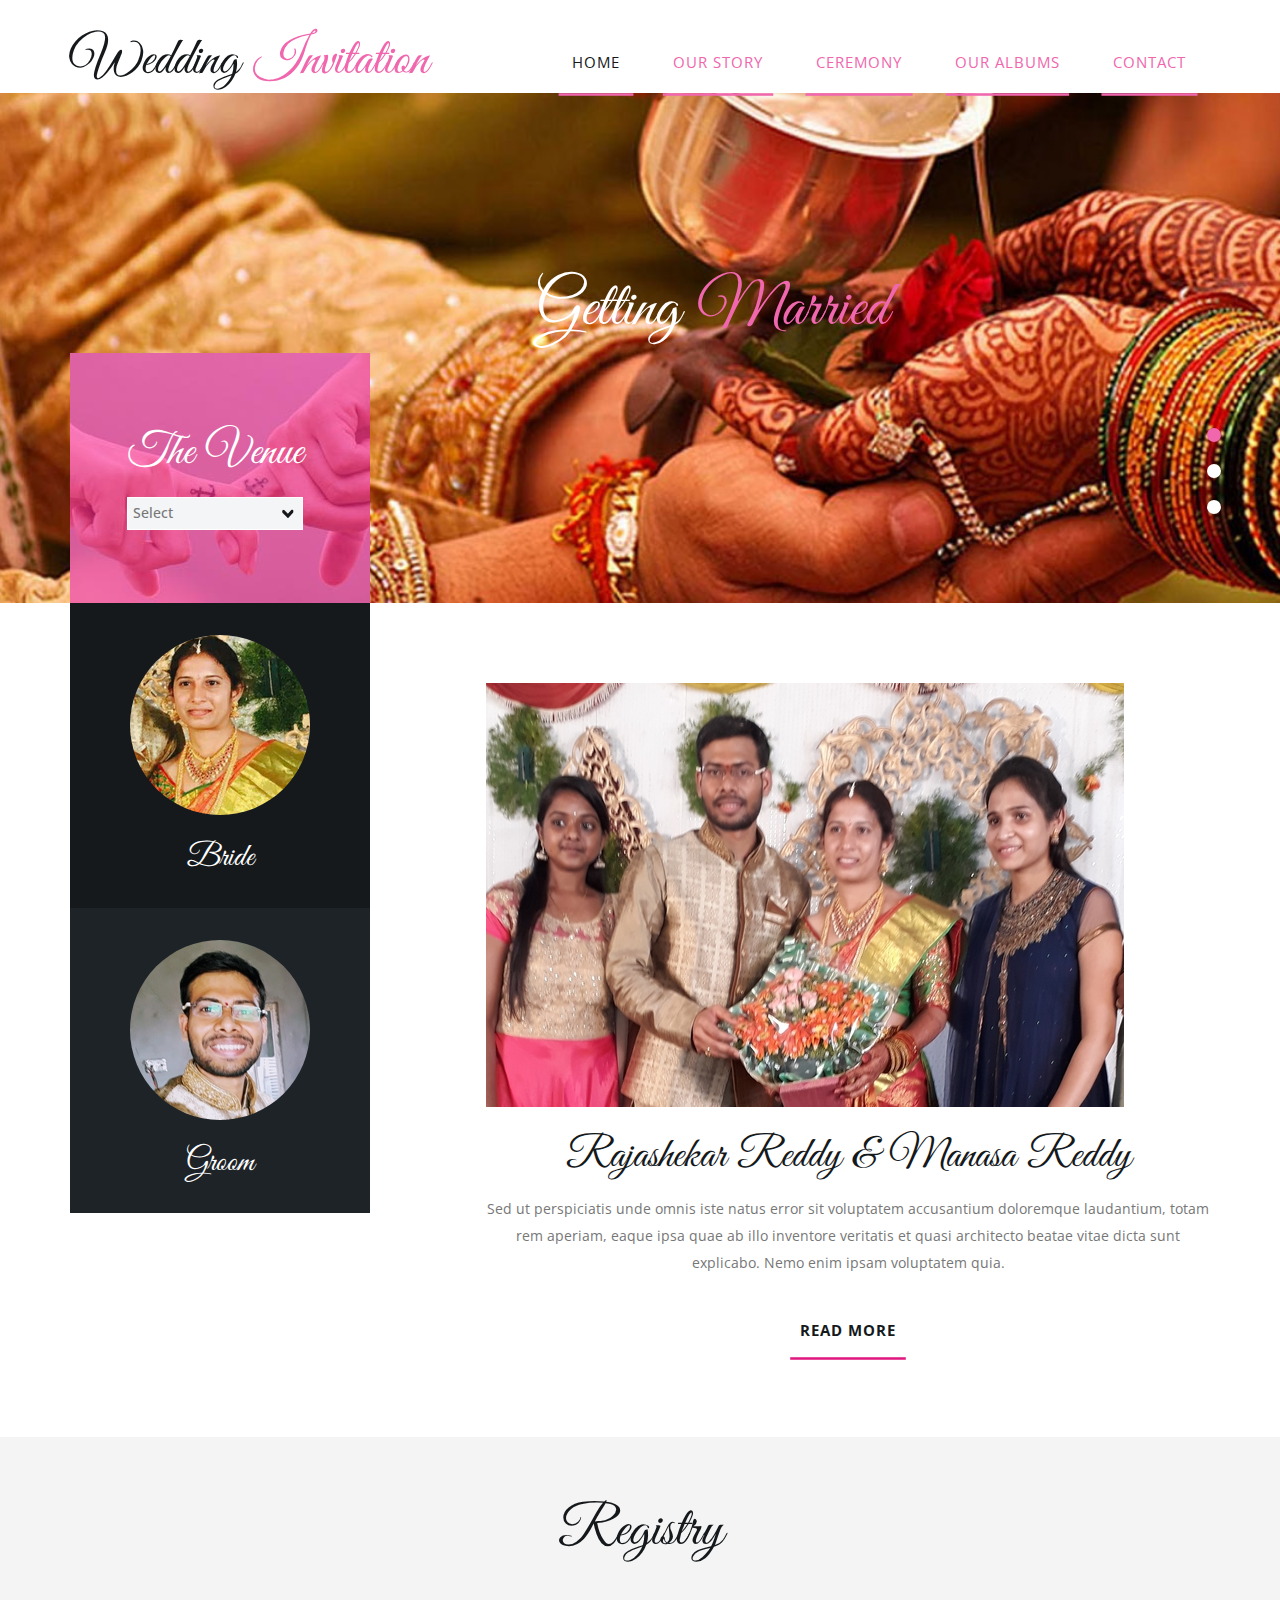
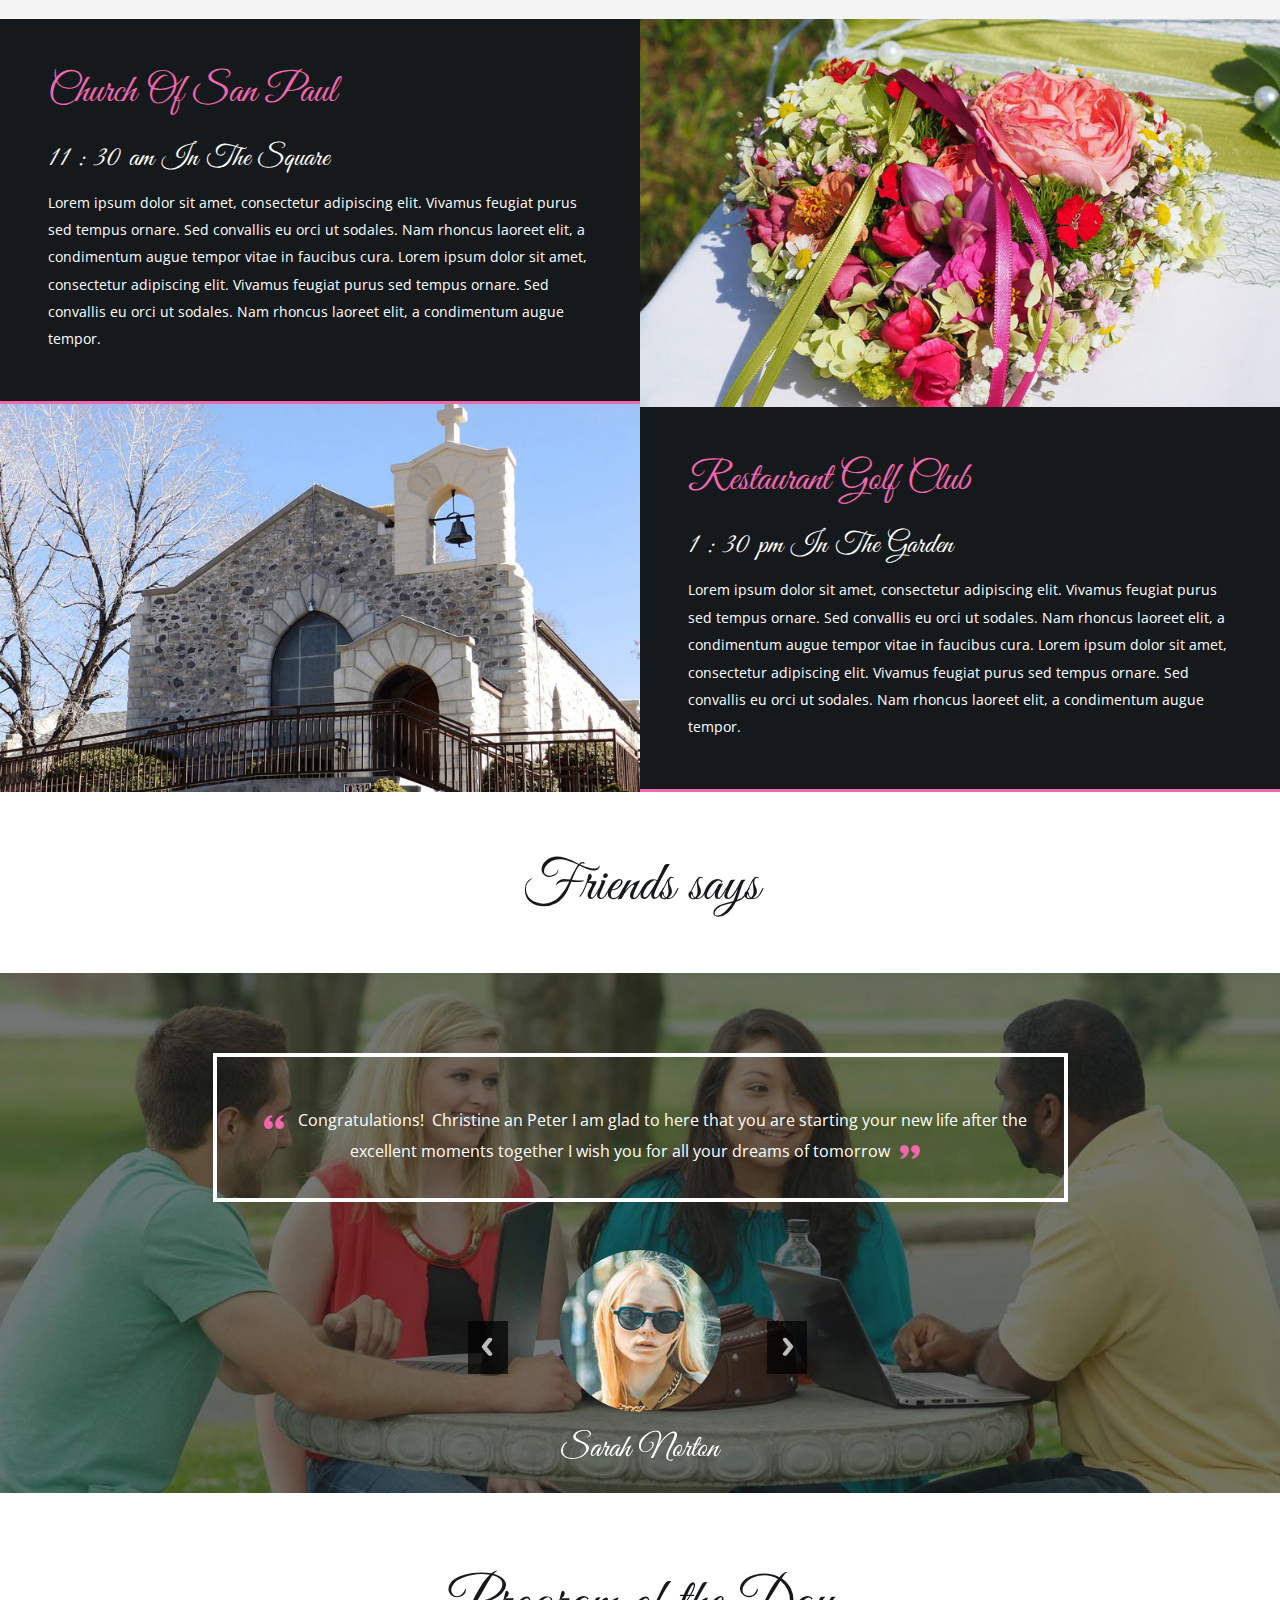
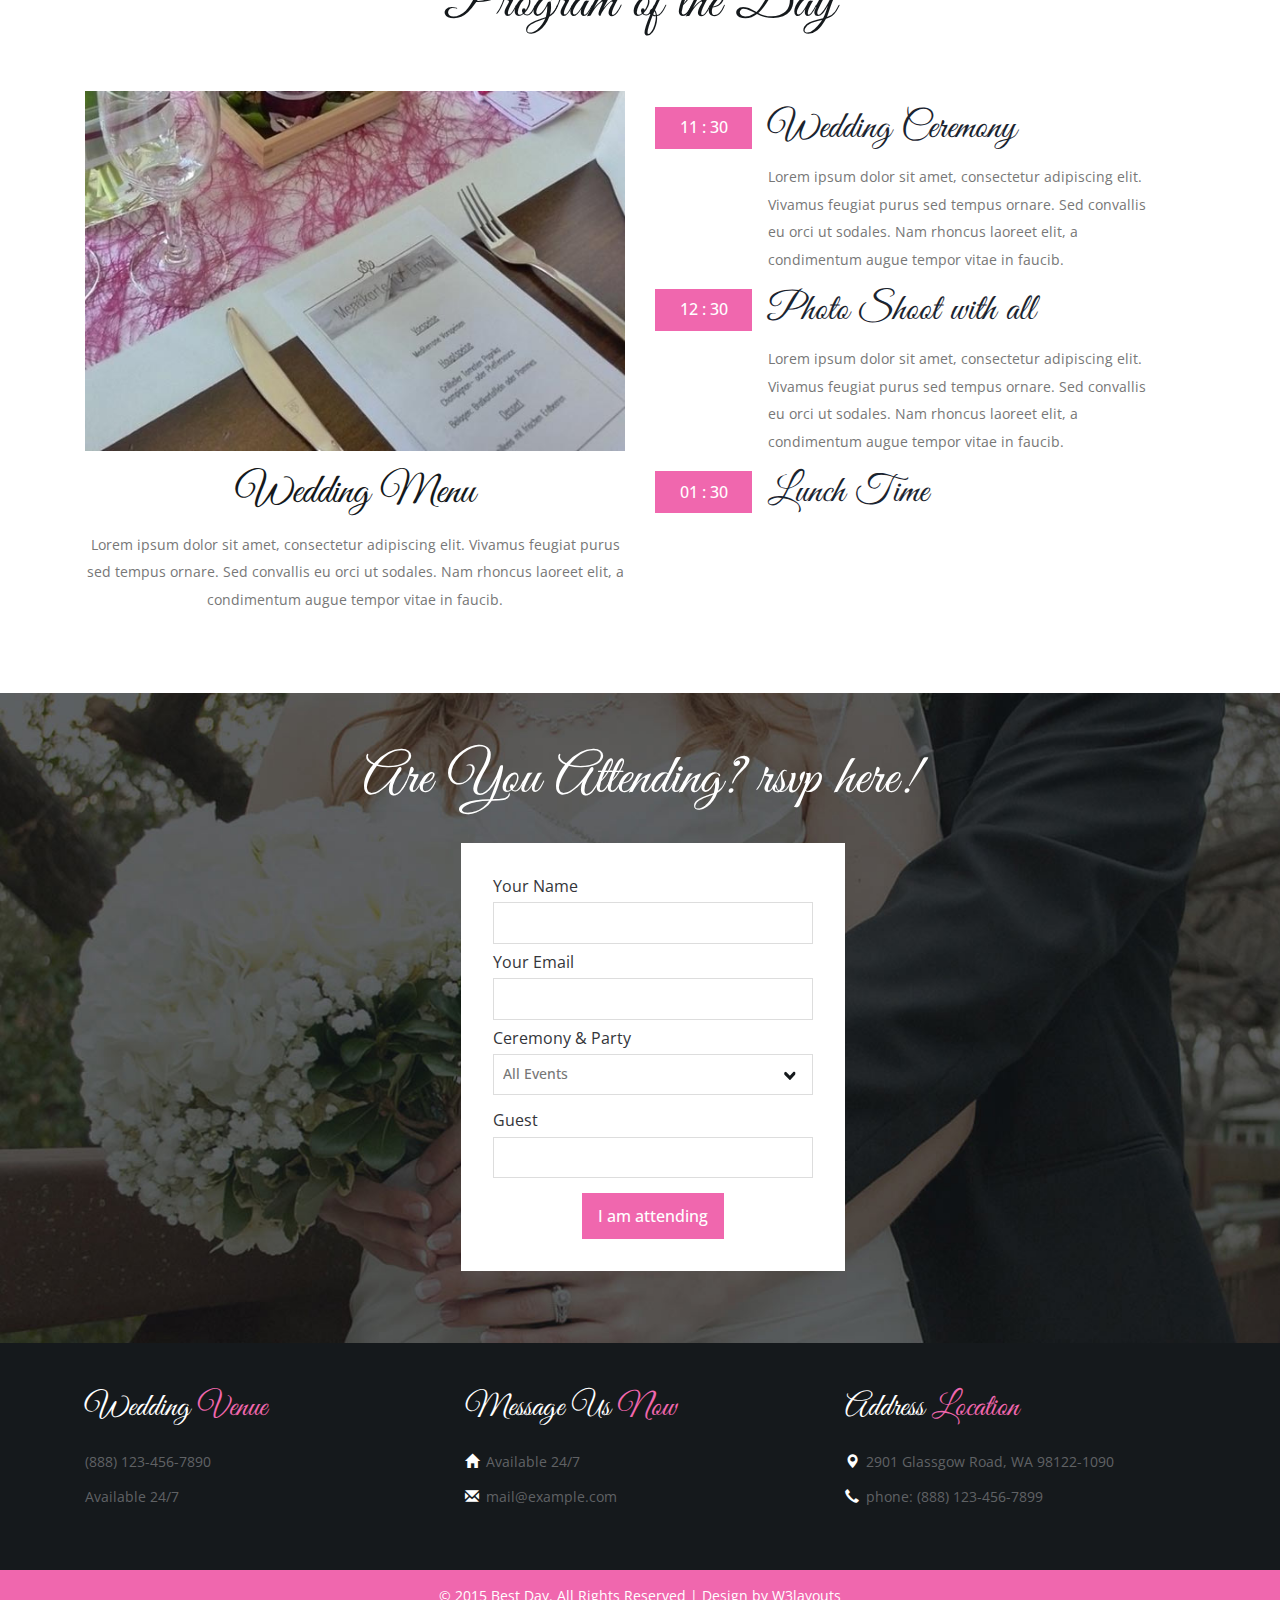
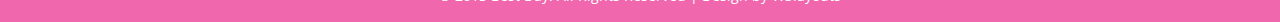
==== commit 8d0fe0c6: "replaced images and text" ====
--- a/index.html
+++ b/index.html
@@ -10,20 +10,20 @@
 <title>Raj Weds Manasa,30 July 10:16 AM, Aler Hyderabad</title>
 <meta name="viewport" content="width=device-width, initial-scale=1">
 <meta http-equiv="Content-Type" content="text/html; charset=utf-8" />
-<meta name="keywords" content="Best Day Responsive web template, Bootstrap Web Templates, Flat Web Templates, Andriod Compatible web template, 
+<meta name="keywords" content="Best Day Responsive web template, Bootstrap Web Templates, Flat Web Templates, Andriod Compatible web template,
 Smartphone Compatible web template, free webdesigns for Nokia, Samsung, LG, SonyErricsson, Motorola web design" />
 <script type="application/x-javascript"> addEventListener("load", function() { setTimeout(hideURLbar, 0); }, false); function hideURLbar(){ window.scrollTo(0,1); } </script>
 <link href="css/bootstrap.css" rel='stylesheet' type='text/css' />
 <link href='//fonts.googleapis.com/css?family=Open+Sans:700,700italic,800,300,300italic,400italic,400,600,600italic' rel='stylesheet' type='text/css'>
 <!--Custom-Theme-files-->
-	<link href="css/style.css" rel='stylesheet' type='text/css' />	
+	<link href="css/style.css" rel='stylesheet' type='text/css' />
 	<script src="js/jquery.min.js"> </script>
 <!--/script-->
 <script type="text/javascript" src="js/move-top.js"></script>
 <script type="text/javascript" src="js/easing.js"></script>
 <script type="text/javascript">
 			jQuery(document).ready(function($) {
-				$(".scroll").click(function(event){		
+				$(".scroll").click(function(event){
 					event.preventDefault();
 					$('html,body').animate({scrollTop:$(this.hash).offset().top},900);
 				});
@@ -36,7 +36,7 @@
 		<div class="header-top">
 			<div class="container">
 				<div class="logo">
-					<a href="index.html"><h1>Best<span> Day</span></h1></a>
+					<a href="index.html"><h1>Wedding<span> Invitation</span></h1></a>
 				</div>
 				<span class="menu"> </span>
 				    <div class="top-menu">
@@ -77,8 +77,8 @@
 							</li>
 							<li>
 								<div class="banner-info">
-								    <h3>Getting <span>Married</span></h3>
-								</div>								
+								    <h3>On 30th <span>July 2017</span></h3>
+								</div>
 							</li>
 						</ul>
 					</div>
@@ -101,7 +101,7 @@
 			          $('.events').append("<li>after event fired.</li>");
 			        }
 			      });
-			
+
 			    });
 			  </script>
 			 <!--main-drop-->
@@ -112,11 +112,11 @@
 			         <div class="section_room">
 								<select id="country" onchange="change_country(this.value)" class="frm-field required">
 									<option value="null">Select</option>
-									<option value="null">Stands out </option>         
+									<option value="null">Stands out </option>
 									<option value="AX">where lets</option>
 									<option value="AX">Vitae lorem</option>
 								</select>
-							</div>	
+							</div>
 
 				</div>
 				 <div class="couple">
@@ -150,7 +150,7 @@
 		     <h3 class="tittle">Registry</h3>
 			  <div class="registry">
 				   <div class="col-md-6 registry-left">
-				   
+
 					<div class="registry-text">
 					<h4>Church Of San Paul</h4>
 					<h6>11 : 30 am In The Square</h6>
@@ -165,13 +165,13 @@
 					<h6>1 : 30 pm In The Garden</h6>
 					<p>Lorem ipsum dolor sit amet, consectetur adipiscing elit. Vivamus feugiat purus sed tempus ornare. Sed convallis eu orci ut sodales. Nam rhoncus laoreet elit, a condimentum augue tempor vitae in faucibus cura. Lorem ipsum dolor sit amet, consectetur adipiscing elit. Vivamus feugiat purus sed tempus ornare. Sed convallis eu orci ut sodales. Nam rhoncus laoreet elit, a condimentum augue tempor.</p>
 					</div>
-					 
+
 					</div>
 					<div class="clearfix"> </div>
 			  </div>
 		 </div>
 	<!--//registry-->
-	
+
 	<!--start-services-->
 <div class="friends-section">
 				    <h3 class="tittle">Friends says</h3>
@@ -180,18 +180,18 @@
 			<div class="testimonial-content">
 			    <p> <img src="images/quote.png" class="img-responsive" alt=""> Congratulations! &nbsp;Christine an Peter I am glad to here that you are starting your new life after the excellent moments together&nbsp;I wish you for all your dreams of tomorrow<img src="images/quote1.png" class="img-responsive" alt=""> </p>
 		    </div>
-			 
+
 					<div  class="callbacks_container">
 					<ul class="rslides" id="slider3">
 					          <li>
 								 <div  class="test"> <img src="images/t1.jpg" class="img-responsive" alt=""><h5>Sarah Norton</h5></div>
 							   </li>
 							<li>
-								  <div  class="test">  <img src="images/t3.jpg" class="img-responsive" alt=""><h5>Frank Miller</h5></div>							
+								  <div  class="test">  <img src="images/t3.jpg" class="img-responsive" alt=""><h5>Frank Miller</h5></div>
 							</li>
 							<li>
 								   <div  class="test"> <img src="images/t4.jpg" class="img-responsive" alt=""><h5>Laura Green</h5></div>
-	
+
 							</li>
 						</ul>
 					</div>
@@ -214,7 +214,7 @@
 			          $('.events').append("<li>after event fired.</li>");
 			        }
 			      });
-			
+
 			    });
 			  </script>
 	</div>
@@ -351,12 +351,12 @@
 								  			containerID: 'toTop', // fading element id
 											containerHoverID: 'toTopHover', // fading element hover id
 											scrollSpeed: 1200,
-											easingType: 'linear' 
+											easingType: 'linear'
 								 		};
 										*/
-										
+
 										$().UItoTop({ easingType: 'easeOutQuart' });
-										
+
 									});
 								</script>
 		<a href="#home" id="toTop" class="scroll" style="display: block;"> <span id="toTopHover" style="opacity: 1;"> </span></a>
--- a/css/style.css
+++ b/css/style.css
@@ -32,11 +32,11 @@
 	-ms-transition:0.5s all;
 }
 h1,h2,h3,h4,h5,h6{
-   margin:0;		
+   margin:0;
    font-family: 'GreatVibes-Regular';
    font-weight:400;
 
-}	
+}
 p{
 	margin:0;
 	font-family: 'Open Sans', sans-serif;
@@ -246,7 +246,7 @@
     background: #fff;
 }
 .banner{
-    background: url(../images/banner.jpg) no-repeat center top;
+    background: url(../images/trad_hands.jpg) no-repeat center top;
     background-size: cover;
     -webkit-background-size: cover;
     -moz-background-size: cover;
@@ -1100,7 +1100,7 @@
 	padding: 0px;
 	text-align: left;
 	position: relative;
-	
+
 }
 .grid figure {
 	margin: 0;
@@ -1171,7 +1171,7 @@
 .categorie-grids {
 	margin-top:3em;
 }
-.cate-grid{	
+.cate-grid{
 	background-size: 100%;
     margin: 0 10px;
     width: 31%;
@@ -1184,7 +1184,7 @@
 	font-weight: 600;
 	letter-spacing: 1px;
 	margin-bottom: 13px;
-} 
+}
 .cate-grid p {
   color: #fff;
   font-size: 1.5em;
@@ -1270,7 +1270,7 @@
 }
 .more-address{
     padding: 1em 0;
-} 
+}
 abbr[title], abbr[data-original-title] {
     cursor: help;
     border-bottom: none!important;
@@ -2082,7 +2082,7 @@
 	.header-top {
 		padding: 1.2em 0 0 0;
 		}
-	
+
 	.cl-effect-7 a::before, .cl-effect-7 a::after {
     position: absolute;
     top: 100%;
@@ -3275,4 +3275,4 @@
 	.registry-text {
 		padding: 2em 1em;
 	}
-}+}
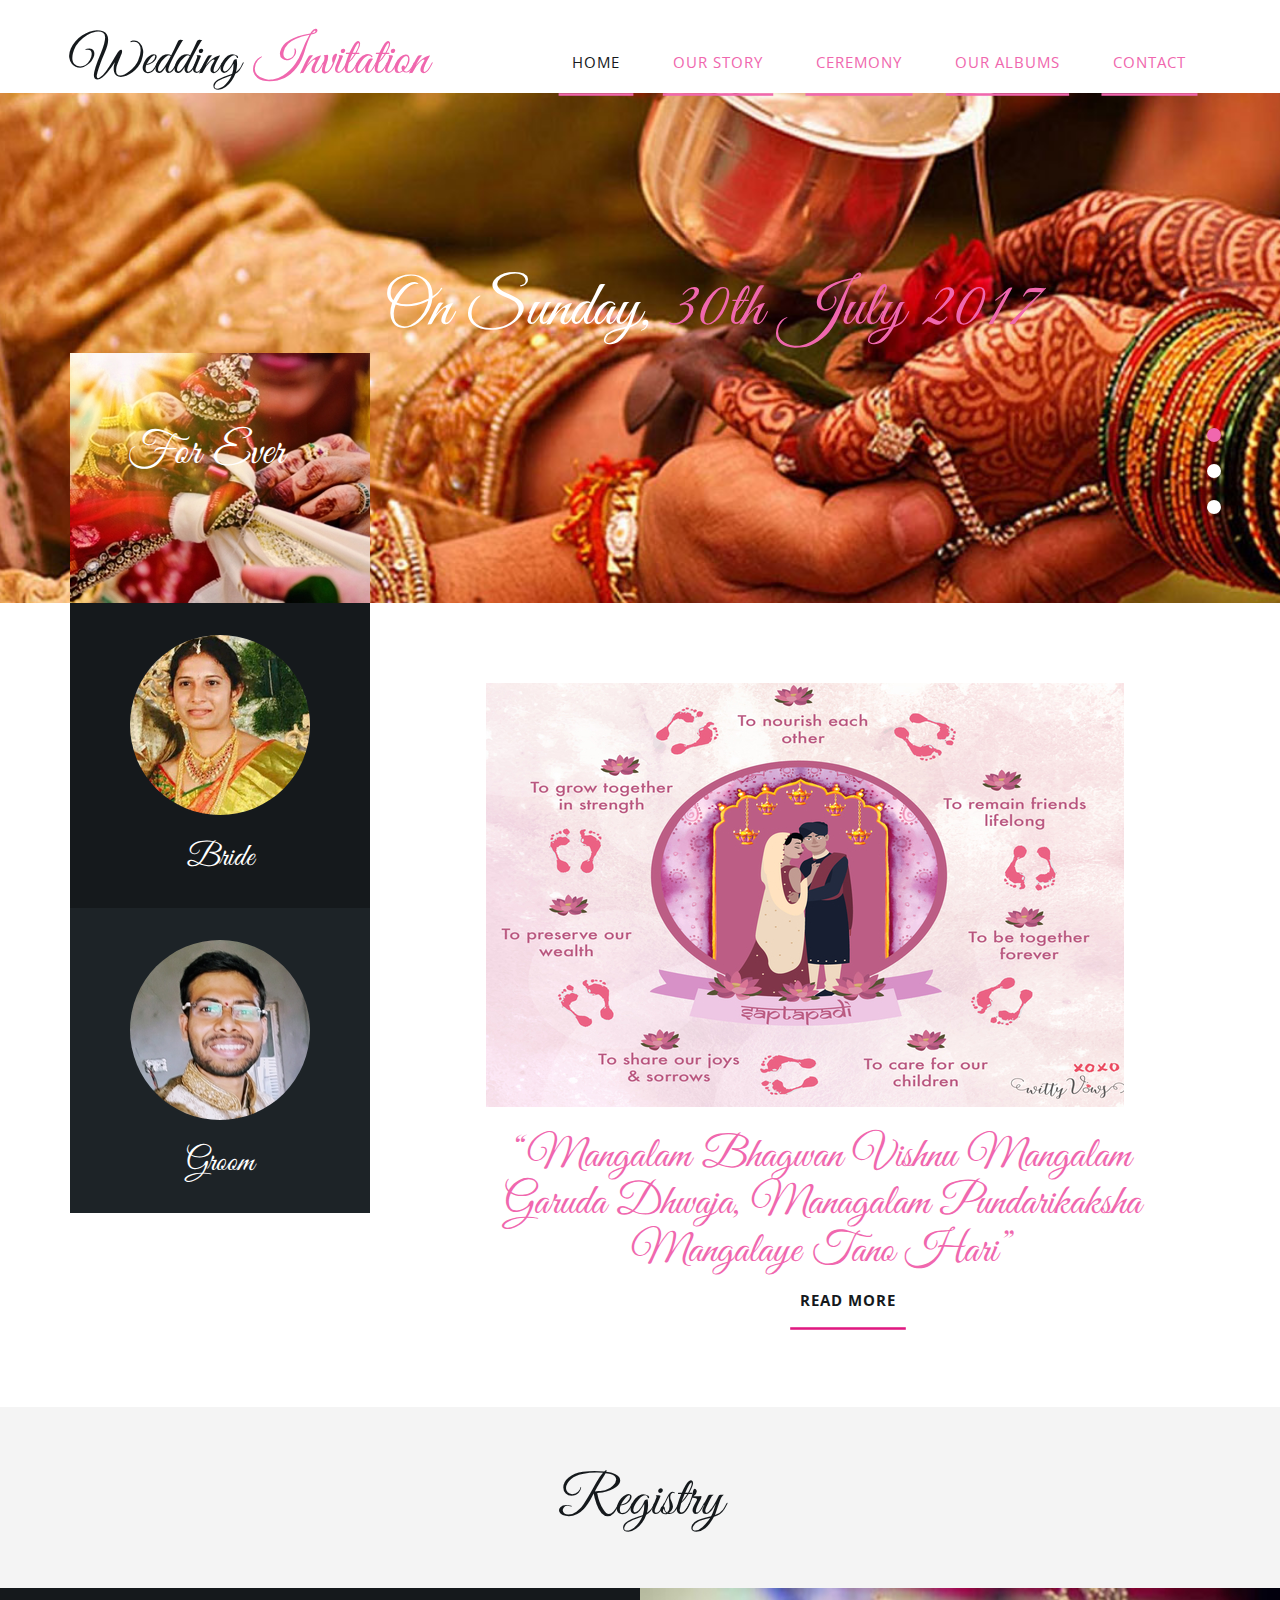
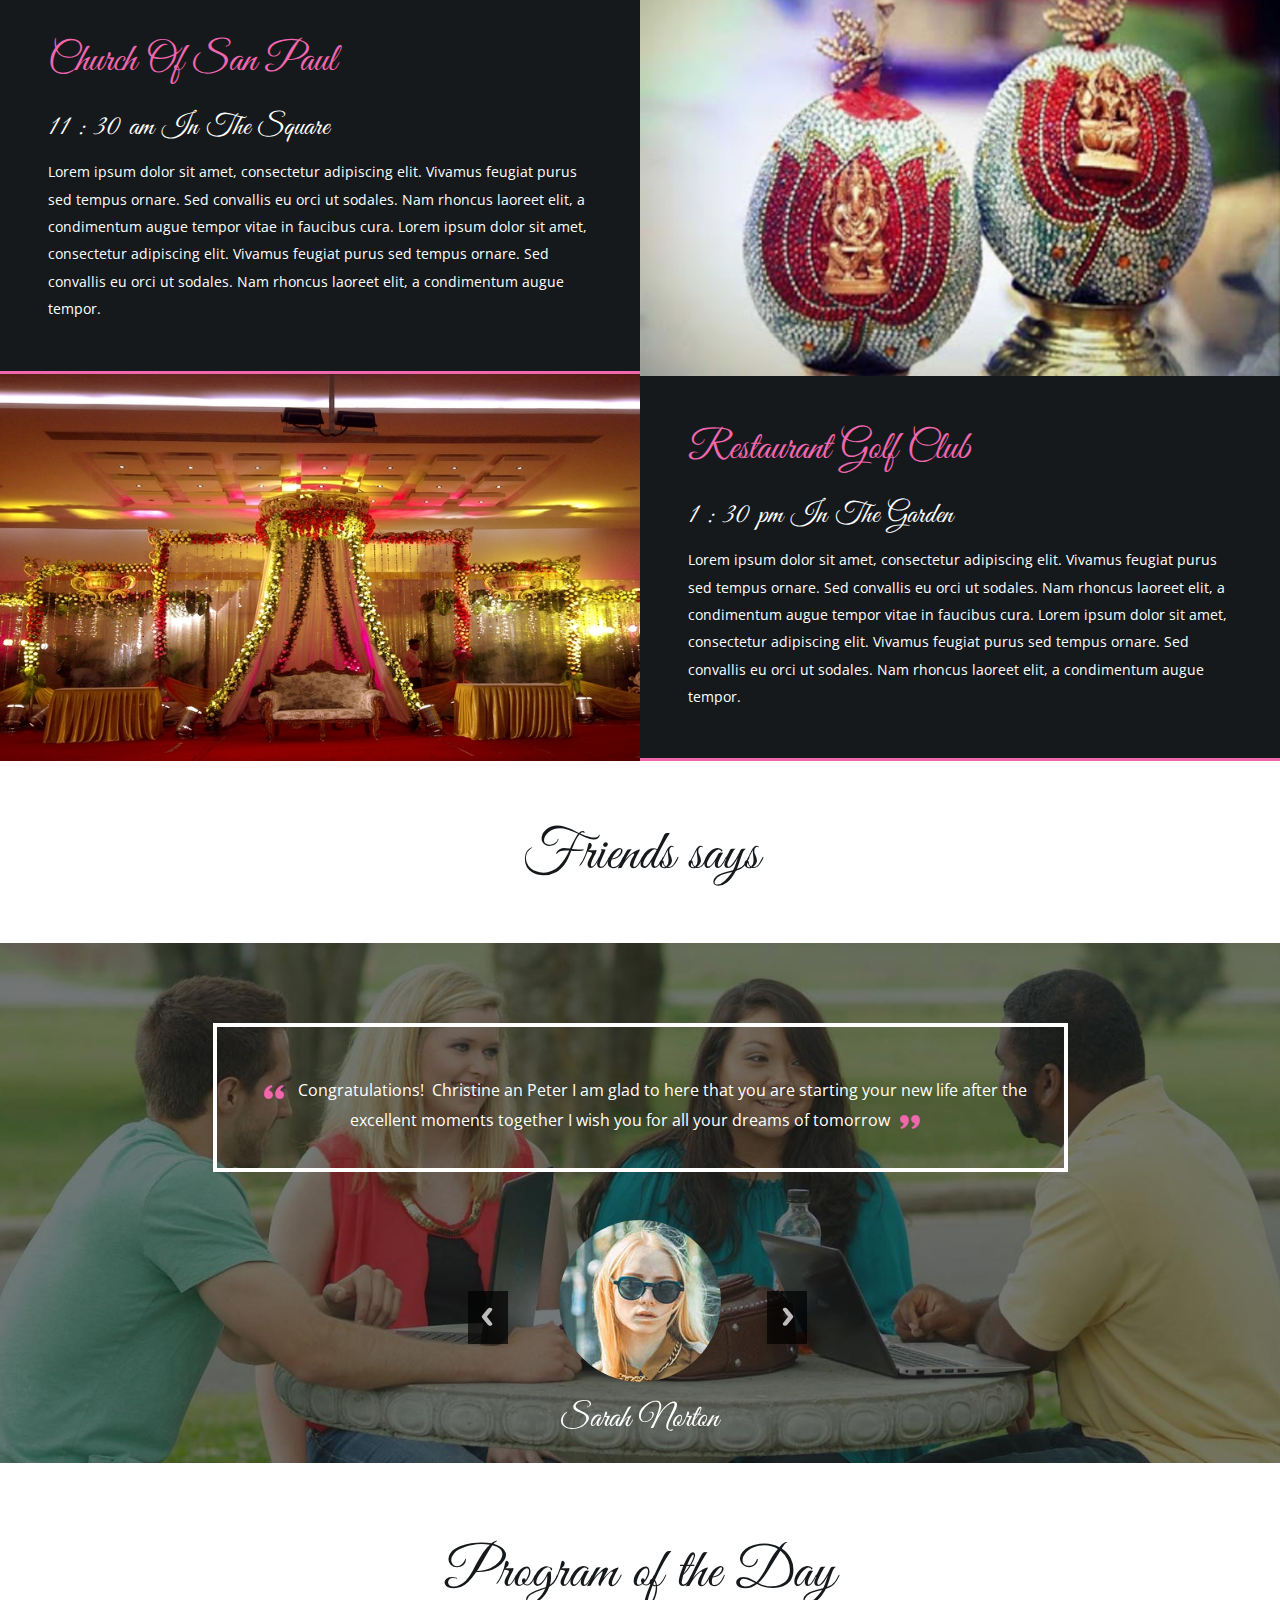
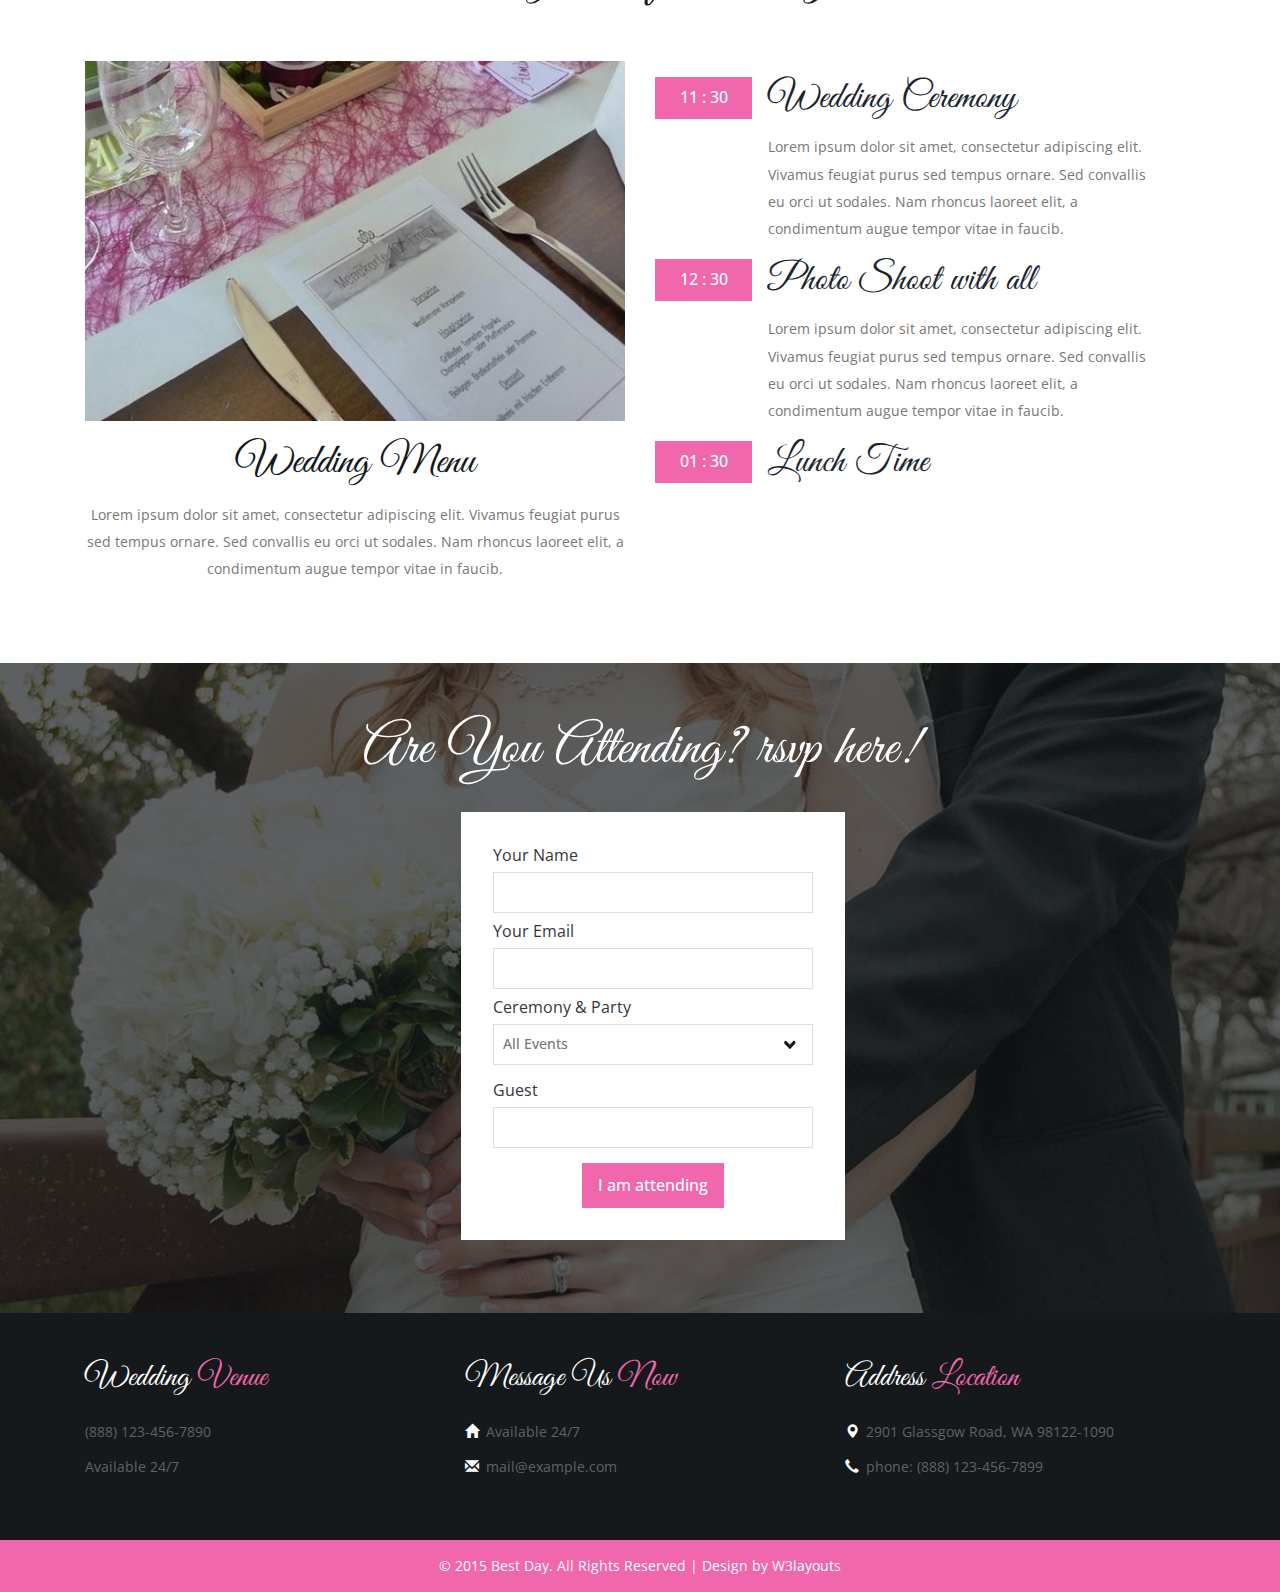
==== commit 28fc24e1: "temp changes" ====
--- a/index.html
+++ b/index.html
@@ -65,9 +65,9 @@
 	     	<div class="container">
 					<div  class="callbacks_container">
 					<ul class="rslides" id="slider4">
-					<li>
+							<li>
 								<div class="banner-info">
-									<h3>Getting <span>Married</span></h3>
+								    <h3>On Sunday, <span>30th July 2017</span></h3>
 								</div>
 							</li>
 							<li>
@@ -77,7 +77,7 @@
 							</li>
 							<li>
 								<div class="banner-info">
-								    <h3>On 30th <span>July 2017</span></h3>
+									<h3>Getting <span>Married</span></h3>
 								</div>
 							</li>
 						</ul>
@@ -108,15 +108,15 @@
 			 <div class="main-drop">
 			   <img src="images/hands.jpg" alt=""/>
 			    <div class="hands">
-				    <h4>The Venue</h4>
-			         <div class="section_room">
+				    <h4> For Ever</h4>
+			         <!-- <div class="section_room">
 								<select id="country" onchange="change_country(this.value)" class="frm-field required">
 									<option value="null">Select</option>
 									<option value="null">Stands out </option>
 									<option value="AX">where lets</option>
 									<option value="AX">Vitae lorem</option>
 								</select>
-							</div>
+							</div> -->
 
 				</div>
 				 <div class="couple">
@@ -138,8 +138,8 @@
 		    <div class="container">
 				<div class="welcome-top">
 				    <img src="images/couple.jpg" class="img-responsive" alt="">
-					 <h2>Rajashekar Reddy & Manasa Reddy</h2>
-					 <p>Sed ut perspiciatis unde omnis iste natus error sit voluptatem accusantium doloremque laudantium, totam rem aperiam, eaque ipsa quae ab illo inventore veritatis et quasi architecto beatae vitae dicta sunt explicabo. Nemo enim ipsam voluptatem quia.</p>
+					 <h2>“Mangalam Bhagwan Vishnu Mangalam Garuda Dhwaja, Managalam Pundarikaksha Mangalaye Tano Hari”</h2>
+					 <!-- <p>Sed ut perspiciatis unde omnis iste natus error sit voluptatem accusantium doloremque laudantium, totam rem aperiam, eaque ipsa quae ab illo inventore veritatis et quasi architecto beatae vitae dicta sunt explicabo. Nemo enim ipsam voluptatem quia.</p> -->
 					   <a class="read" href="single.html">Read More</a>
 				    </div>
 				</div>
--- a/css/style.css
+++ b/css/style.css
@@ -521,10 +521,12 @@
     padding: 5em 0 5em 26em;
 }
 .welcome-top h2 {
-    text-align: center;
+
     margin-top: 26px;
     font-size:2.7em;
-      color: #15191c;
+	color: #f067ae;
+	margin-right: 26px;
+	margin-left: -26px;
 }
 .welcome-top p {
         font-size: 0.9em;
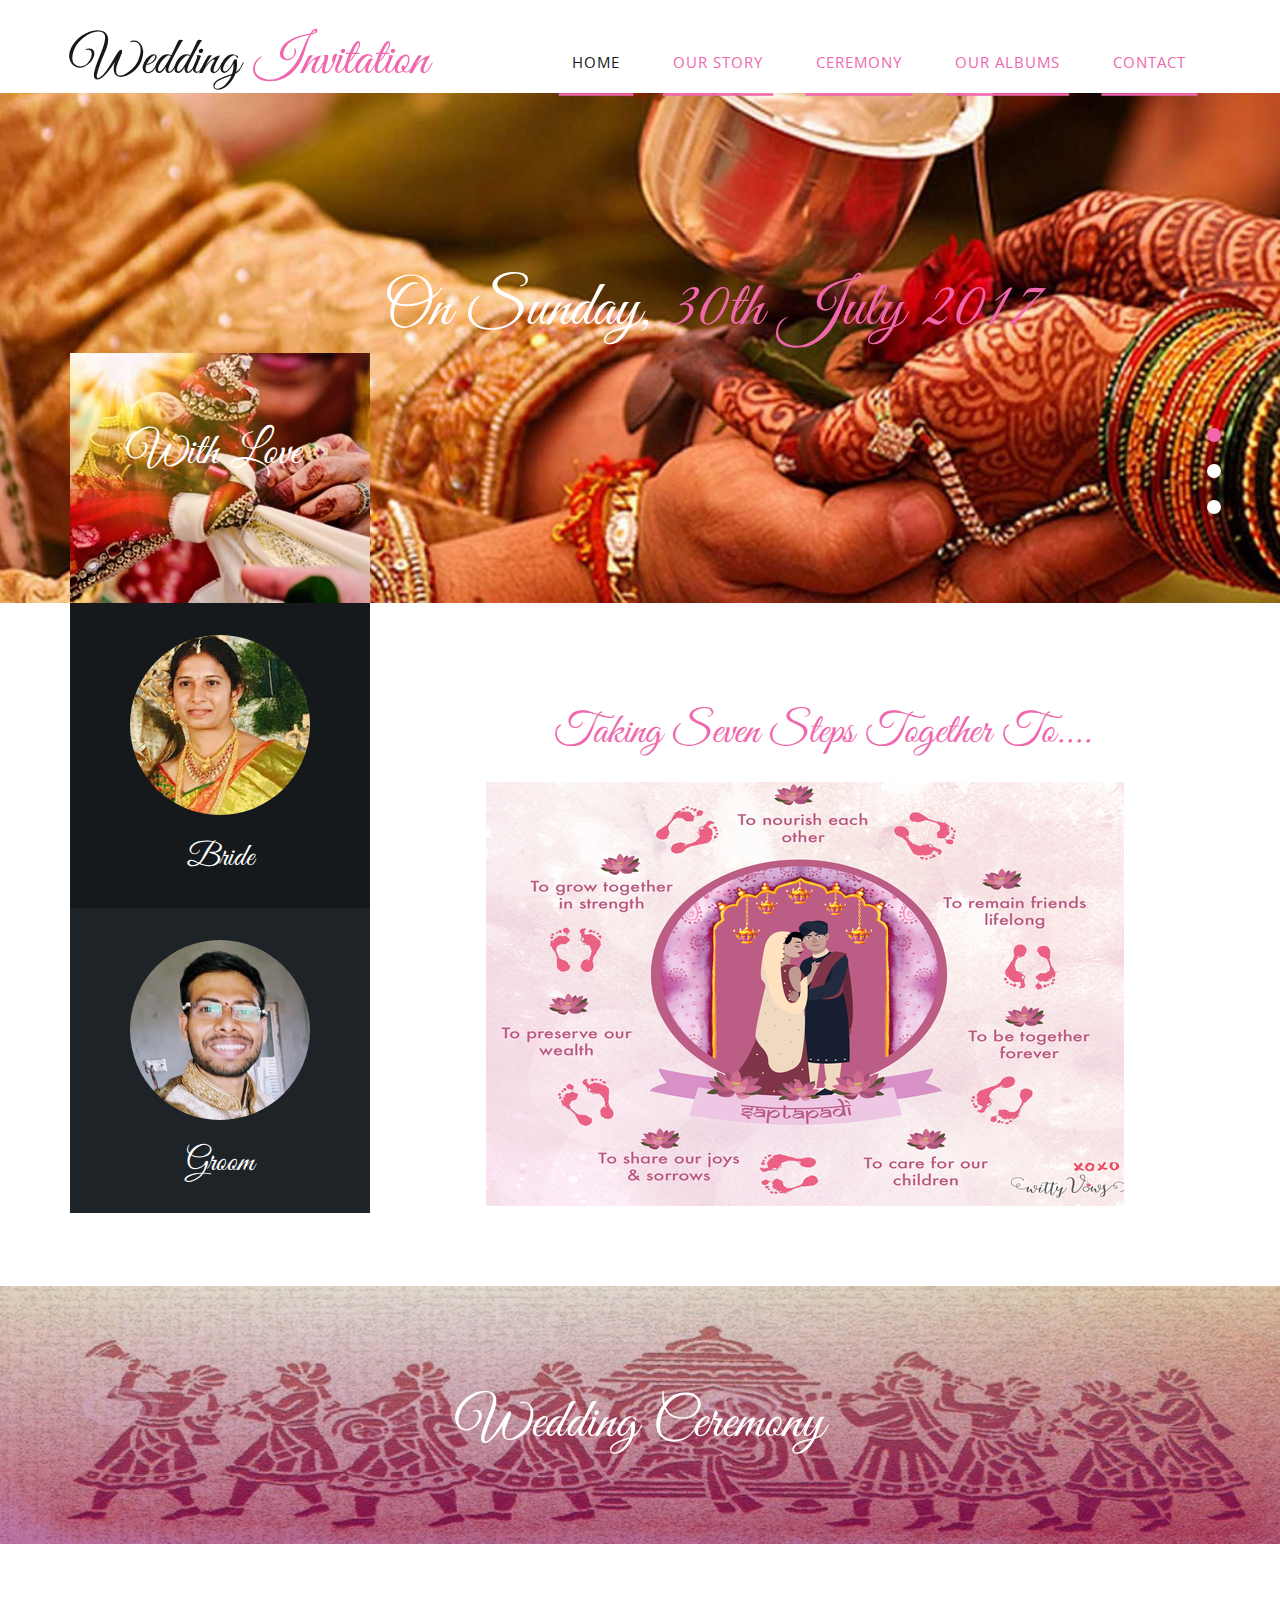
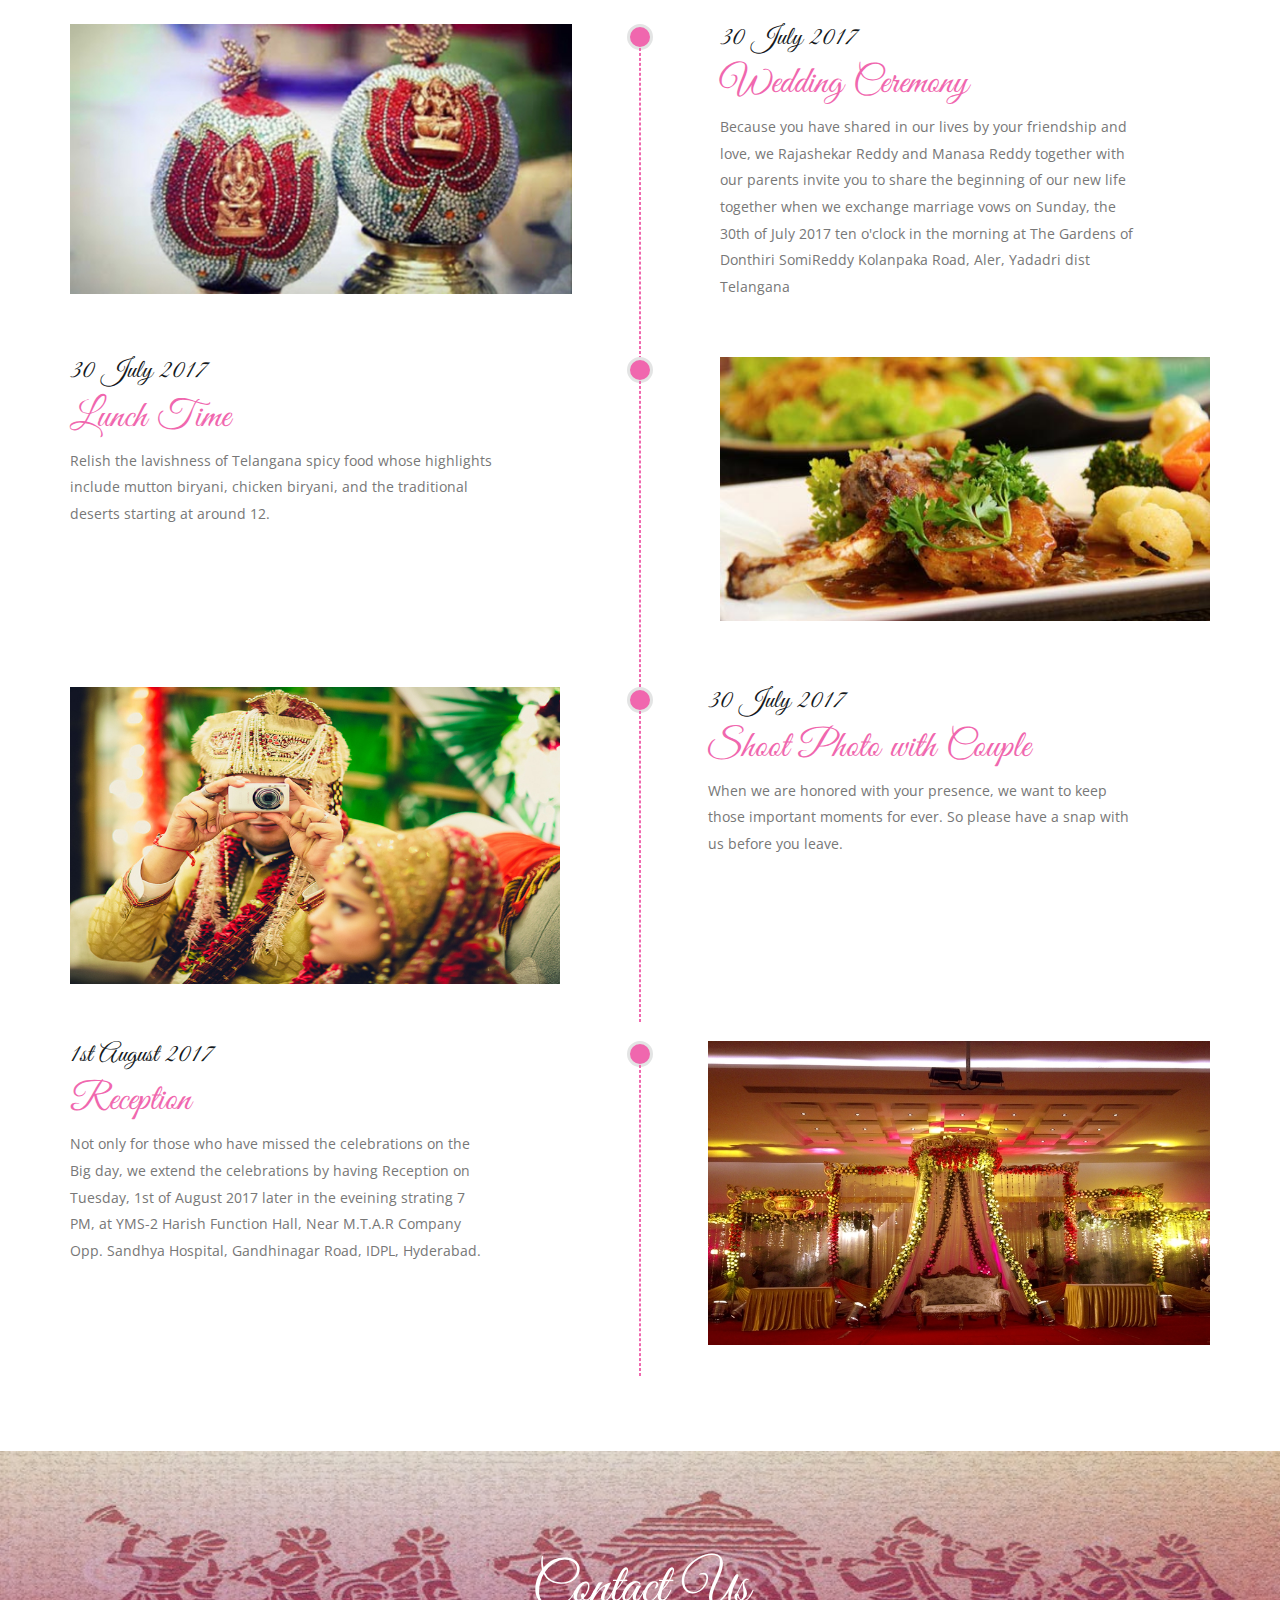
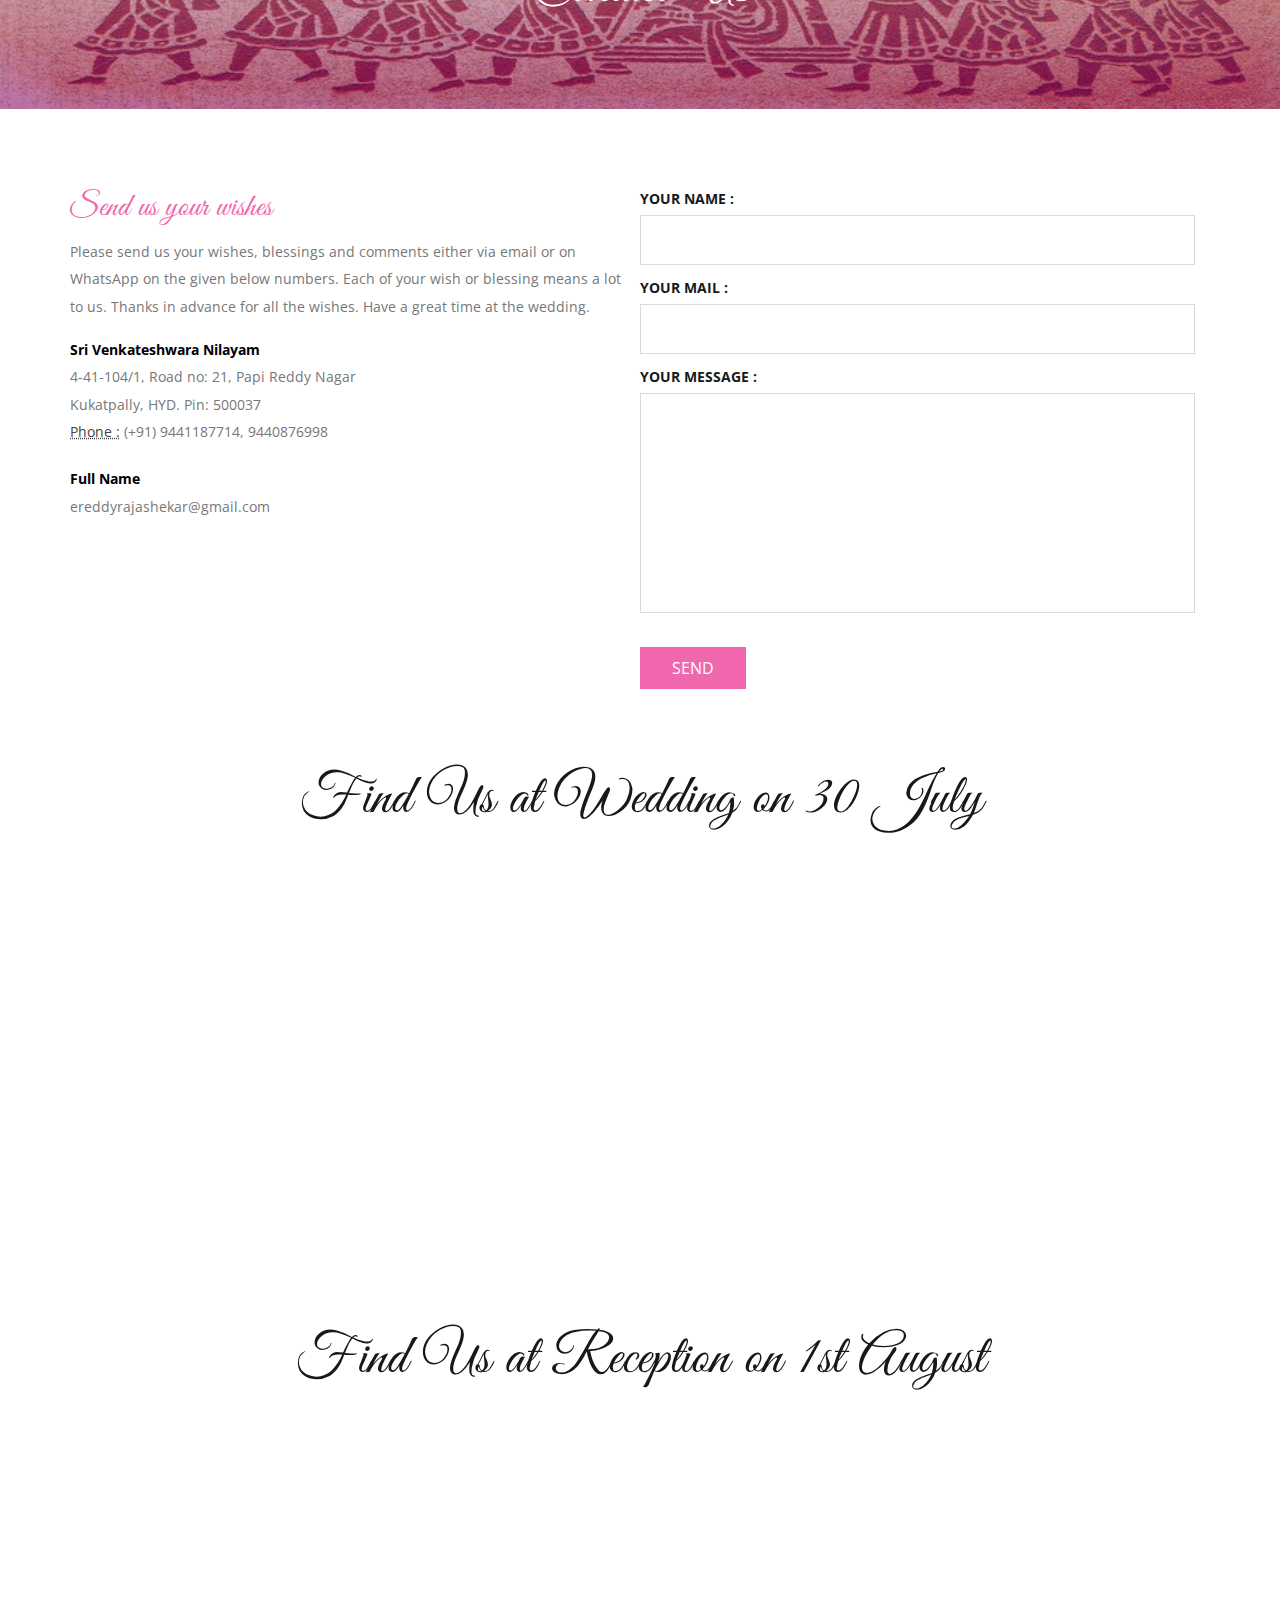
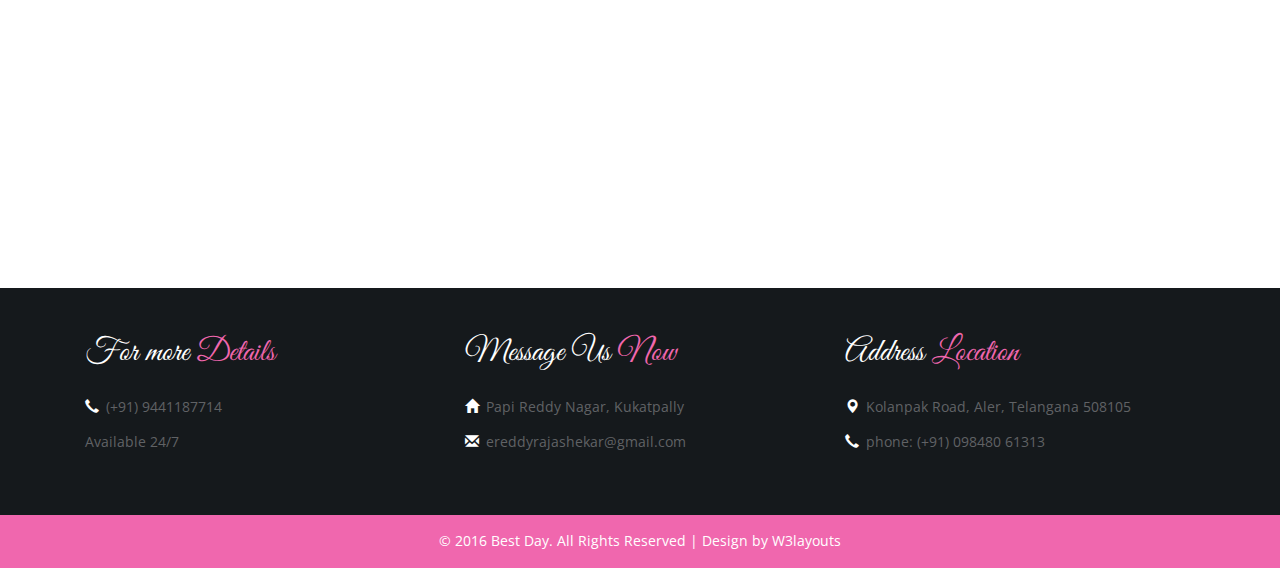
==== commit 3ce8a08d: "changes done" ====
--- a/index.html
+++ b/index.html
@@ -42,10 +42,10 @@
 				    <div class="top-menu">
 						<ul class="cl-effect-7">
 								<li><a class="active" href="index.html">Home</a></li>
-								<li><a href="story.html">Our Story</a></li>
-								<li><a href="ceremony.html">Ceremony</a></li>
+								<li><a href="#story">Our Story</a></li>
+								<li><a href="#ceremony">Ceremony</a></li>
 								<li><a href="albums.html">Our Albums</a></li>
-								<li><a href="contact.html">contact</a></li>
+								<li><a href="#contact">contact</a></li>
 							</ul>
 				</div>
             <!-- script-for-menu -->
@@ -108,7 +108,7 @@
 			 <div class="main-drop">
 			   <img src="images/hands.jpg" alt=""/>
 			    <div class="hands">
-				    <h4> For Ever</h4>
+				    <h4> With Love</h4>
 			         <!-- <div class="section_room">
 								<select id="country" onchange="change_country(this.value)" class="frm-field required">
 									<option value="null">Select</option>
@@ -137,229 +137,214 @@
 	   <div class="welcome">
 		    <div class="container">
 				<div class="welcome-top">
+					<h1>Taking Seven Steps Together To....</h1>
 				    <img src="images/couple.jpg" class="img-responsive" alt="">
-					 <h2>“Mangalam Bhagwan Vishnu Mangalam Garuda Dhwaja, Managalam Pundarikaksha Mangalaye Tano Hari”</h2>
+					 <!-- <h2 id="sloka">“Mangalam Bhagwan Vishnu Mangalam Garuda Dhwaja, Managalam Pundarikaksha Mangalaye Tano Hari”</h2> -->
 					 <!-- <p>Sed ut perspiciatis unde omnis iste natus error sit voluptatem accusantium doloremque laudantium, totam rem aperiam, eaque ipsa quae ab illo inventore veritatis et quasi architecto beatae vitae dicta sunt explicabo. Nemo enim ipsam voluptatem quia.</p> -->
-					   <a class="read" href="single.html">Read More</a>
+					   <!-- <a class="read" href="single.html">Read More</a> -->
 				    </div>
 				</div>
 			</div>
 		 <!--//welcome-->
 	<!--registry-->
-	     <div class="registry-section">
-		     <h3 class="tittle">Registry</h3>
-			  <div class="registry">
-				   <div class="col-md-6 registry-left">
-
-					<div class="registry-text">
-					<h4>Church Of San Paul</h4>
-					<h6>11 : 30 am In The Square</h6>
-					<p>Lorem ipsum dolor sit amet, consectetur adipiscing elit. Vivamus feugiat purus sed tempus ornare. Sed convallis eu orci ut sodales. Nam rhoncus laoreet elit, a condimentum augue tempor vitae in faucibus cura. Lorem ipsum dolor sit amet, consectetur adipiscing elit. Vivamus feugiat purus sed tempus ornare. Sed convallis eu orci ut sodales. Nam rhoncus laoreet elit, a condimentum augue tempor.</p>
+	   <!--start-home-->
+
+		  <!--banner-->
+	   <div class="banner two">
+			   <div class="container">
+				   <h2 id="ceremony" class="second-head">Wedding Ceremony</h2>
+			   </div>
+	   </div>
+		 <!--//banner-->
+	   <!--ceremony-->
+	   <div class="ceremony">
+			   <div class="container">
+				<div class="blog-bottom">
+			   <div class="blog-left">
+				   <a href="single.html" class="mask"><img src="images/r2.jpg" alt="image" class="img-responsive zoom-img"></a>
+			   </div>
+			   <span class="circle"></span>
+			   <span class="devide-line"></span>
+				<div class="blog-right">
+				   <h6>30 July 2017</h6>
+				   <h4>Wedding Ceremony</h4>
+				   <p>
+					Because you have shared in
+	  				our lives by your friendship and love, we
+	  				Rajashekar Reddy and
+	  				Manasa Reddy together with our parents
+	  				invite you to share
+	  				the beginning of our new life together when we exchange marriage vows
+	  				on Sunday, the 30th of July
+	  				2017  ten o'clock in the morning at
+	  				The Gardens of Donthiri SomiReddy
+	  				Kolanpaka Road, Aler, Yadadri dist
+	  				Telangana
+			 </p>
+			   </div>
+			   <div class="clearfix"></div>
+			 </div>
+			 <div class="blog-bottom">
+			   <span class="circle"></span>
+			   <span class="devide-line"></span>
+				<div class="blog-right">
+					<a href="single.html" class="mask"><img src="images/s6.jpg" alt="image" class="img-responsive zoom-img"></a>
+			   </div>
+				<div class="blog-left second">
+					<h6>30 July 2017</h6>
+	 	 			  <h4>Lunch Time</h4>
+	 	 			  <p>
+	 	 				 Relish the lavishness of Telangana spicy food
+	 	 				 whose highlights include mutton biryani, chicken biryani,
+	 	 				 and the traditional deserts starting at
+	 	 				 around 12.
+	 	 			  </p>
+			     </div>
+			   <div class="clearfix"></div>
+			 </div>
+			 <div class="blog-bottom">
+			   <span class="circle"></span>
+			   <span class="devide-line"></span>
+				<div class="blog-right two">
+					<a href="single.html" class="mask"><img src="images/s7.jpg" alt="image" class="img-responsive zoom-img"></a>
+			   </div>
+			  <div class="blog-left two">
+				   <h6>30 July 2017</h6>
+				   <h4>Shoot Photo with Couple</h4>
+				   <p>
+						When we are honored with your presence, we want to keep
+						those important moments for ever. So please have a snap
+						with us before you leave.
+				   </p>
+			   </div>
+			   <div class="clearfix"></div>
+			 </div>
+			  <div class="blog-bottom">
+			   <div class="blog-left two last">
+				<a href="single.html" class="mask"><img src="images/r1.jpg" alt="image" class="img-responsive zoom-img"></a>
+			   </div>
+			   <span class="circle"> </span>
+			   <span class="devide-line"></span>
+			   <div class="blog-right two">
+				   <h6>1st August 2017</h6>
+				   <h4>Reception</h4>
+				   <p>
+					   Not only for those who have missed the celebrations on the Big day,
+					   we extend the celebrations by having Reception on
+					   Tuesday, 1st of August 2017 later in the eveining
+					   strating 7 PM, at YMS-2 Harish Function Hall, Near M.T.A.R Company
+					   Opp. Sandhya Hospital, Gandhinagar Road, IDPL, Hyderabad.
+				   </p>
+			   </div>
+			   <div class="clearfix"> </div>
+			 </div>
+
+			   </div>
+	   </div>
+	 <!--/contact-->
+	 <div class="banner two">
+ 	     	<div class="container">
+ 				<h2 id="contact" class="second-head">Contact Us</h2>
+ 		    </div>
+ 	</div>
+	 <div class="container">
+		<div class="section-contact">
+			 <div class="contact-main">
+				 <div class="col-md-6 contact-in">
+					 <h5>Send us your wishes</h5>
+					 <p class="para1">Please send us your wishes, blessings and comments
+						 either via email or on WhatsApp on the given below numbers.
+						Each of your wish or blessing means a lot to us. Thanks in advance
+						for all the wishes. Have a great time at the wedding.</p>
+					 <div class="more-address">
+							 <address>
+							   <strong>Sri Venkateshwara Nilayam</strong><br>
+							   4-41-104/1, Road no: 21, Papi Reddy Nagar<br>
+							   Kukatpally, HYD. Pin: 500037<br>
+							   <abbr title="Phone">Phone :</abbr> (+91) 9441187714, 9440876998
+							 </address>
+							 <address>
+							   <strong>Full Name</strong><br>
+							   <a href="mailto:ereddyrajashekar@gmail.com">ereddyrajashekar@gmail.com</a>
+							</address>
+					   </div>
+				 </div>
+				 <div class="col-md-6 contact-grid">
+					 <form>
+						 <p class="your-para">Your Name :</p>
+						 <input type="text" value="" onfocus="this.value='';" onblur="if (this.value == '') {this.value ='';}">
+						 <p class="your-para">Your Mail :</p>
+						 <input type="text" value="" onfocus="this.value='';" onblur="if (this.value == '') {this.value ='';}">
+						 <p class="your-para">Your Message :</p>
+						 <textarea cols="77" rows="6" onfocus="this.value='';" onblur="if (this.value == '') {this.value = '';}"></textarea>
+						 <div class="send">
+							 <input type="submit" value="Send" >
+						 </div>
+					 </form>
+				 </div>
+					 <div class="clearfix"> </div>
+			   </div>
+				 </div>
+			  <h3 class="tittle find">Find Us at Wedding on 30 July</h3>
+				 <div class="map">
+<iframe src="https://www.google.com/maps/embed?pb=!1m18!1m12!1m3!1d3802.103711470219!2d79.04529110215569!3d17.645246340270493!2m3!1f0!2f0!3f0!3m2!1i1024!2i768!4f13.1!3m3!1m2!1s0x3bcb5ddf7256db15%3A0x27cd52602534e927!2sDonthiri+Somireddy+Garden+Function+Hall%2C!5e0!3m2!1sen!2sin!4v1500191366832" width="600" height="450" frameborder="0" style="pointer-events:none;border:0" allowfullscreen></iframe>
+				 </div>
+				 <h3 class="tittle find">Find Us at Reception on 1st August</h3>
+   				 <div class="map">
+				 <iframe src="https://www.google.com/maps/embed?pb=!1m18!1m12!1m3!1d3805.3612655129714!2d78.44350194927722!3d17.49025978795823!2m3!1f0!2f0!3f0!3m2!1i1024!2i768!4f13.1!3m3!1m2!1s0x3bcb9046a3789379%3A0x3896ac2254469c4b!2sYMS+Function+Hall+II%2C+Nanda+Nagar%2C+Balanagar%2C+Hyderabad%2C+Telangana+500037!5e0!3m2!1sen!2sin!4v1500192714658" width="600" height="450" frameborder="0" style="pointer-events:none;border:0" allowfullscreen></iframe>
+				 </div>
+		 </div>
+	   <!--/footer-->
+
+			<div class="footer">
+			   <div class="container">
+					<div class="footer-top">
+					   <div class="col-md-4 footer-grid">
+							<h4>For more <span>Details</span></h4>
+							 <ul class="bottom">
+								<li><i class="glyphicon glyphicon-earphone"></i>(+91) 9441187714</li>
+								<li>Available 24/7</li>
+							</ul>
+					   </div>
+						 <div class="col-md-4 footer-grid">
+							<h4>Message Us  <span>Now </span></h4>
+							   <ul class="bottom">
+								<li><i class="glyphicon glyphicon-home"></i>Papi Reddy Nagar, Kukatpally </li>
+								<li><i class="glyphicon glyphicon-envelope"></i><a href="mailto:ereddyrajashekar@gmail.com">ereddyrajashekar@gmail.com</a></li>
+							  </ul>
+					   </div>
+					   <div class="col-md-4 footer-grid">
+							<h4>Address  <span>Location </span></h4>
+							  <ul class="bottom">
+								<li><i class="glyphicon glyphicon-map-marker"></i>Kolanpak Road, Aler, Telangana 508105</li>
+								<li><i class="glyphicon glyphicon-earphone"></i>phone: (+91) 098480 61313 </li>
+							  </ul>
+					   </div>
+					   <div class="clearfix"> </div>
 					</div>
-					 <a href="single.html" class="mask"><img src="images/r1.jpg" alt="image" class="img-responsive zoom-img"></a>
-				   </div>
-				    <div class="col-md-6 registry-right">
-					 <a href="single.html" class="mask"><img src="images/r2.jpg" alt="image" class="img-responsive zoom-img"></a>
-					<div class="registry-text">
-					<h4>Restaurant Golf Club</h4>
-					<h6>1 : 30 pm In The Garden</h6>
-					<p>Lorem ipsum dolor sit amet, consectetur adipiscing elit. Vivamus feugiat purus sed tempus ornare. Sed convallis eu orci ut sodales. Nam rhoncus laoreet elit, a condimentum augue tempor vitae in faucibus cura. Lorem ipsum dolor sit amet, consectetur adipiscing elit. Vivamus feugiat purus sed tempus ornare. Sed convallis eu orci ut sodales. Nam rhoncus laoreet elit, a condimentum augue tempor.</p>
-					</div>
-
-					</div>
-					<div class="clearfix"> </div>
-			  </div>
-		 </div>
-	<!--//registry-->
-
-	<!--start-services-->
-<div class="friends-section">
-				    <h3 class="tittle">Friends says</h3>
-    <div class="friends">
-	     	<div class="container">
-			<div class="testimonial-content">
-			    <p> <img src="images/quote.png" class="img-responsive" alt=""> Congratulations! &nbsp;Christine an Peter I am glad to here that you are starting your new life after the excellent moments together&nbsp;I wish you for all your dreams of tomorrow<img src="images/quote1.png" class="img-responsive" alt=""> </p>
-		    </div>
-
-					<div  class="callbacks_container">
-					<ul class="rslides" id="slider3">
-					          <li>
-								 <div  class="test"> <img src="images/t1.jpg" class="img-responsive" alt=""><h5>Sarah Norton</h5></div>
-							   </li>
-							<li>
-								  <div  class="test">  <img src="images/t3.jpg" class="img-responsive" alt=""><h5>Frank Miller</h5></div>
-							</li>
-							<li>
-								   <div  class="test"> <img src="images/t4.jpg" class="img-responsive" alt=""><h5>Laura Green</h5></div>
-
-							</li>
-						</ul>
-					</div>
-					<!--banner-->
-	  			<script src="js/responsiveslides.min.js"></script>
-			 <script>
-			    // You can also use "$(window).load(function() {"
-			    $(function () {
-			      // Slideshow 3
-			      $("#slider3").responsiveSlides({
-			        auto: true,
-			        pager:false,
-			        nav:true,
-			        speed: 500,
-			        namespace: "callbacks",
-			        before: function () {
-			          $('.events').append("<li>before event fired.</li>");
-			        },
-			        after: function () {
-			          $('.events').append("<li>after event fired.</li>");
-			        }
-			      });
-
-			    });
-			  </script>
-	</div>
- </div>
- </div>
- <!--//testimonials-->
- <!--/program-->
-			   <div class="program">
-		           <div class="container">
-				     <h3 class="tittle"> Program of the Day</h3>
-					   <div class="col-md-6 program-img">
-					    <a href="single.html" class="mask"><img src="images/menu.jpg" alt="image" class="img-responsive zoom-img"></a>
-						<h4>Wedding Menu</h4>
-						<p>Lorem ipsum dolor sit amet, consectetur adipiscing elit. Vivamus feugiat purus sed tempus ornare. Sed convallis eu orci ut sodales. Nam rhoncus laoreet elit, a condimentum augue tempor vitae in faucib.</p>
-					   </div>
-					    <div class="col-md-6 program-text">
-						<div class="scrollbar" id="style-2">
-								   <div class="force-overflow">
-
-								    <div class="popular-post-grids">
-										<div class="popular-post-grid">
-											<div class="post-time">
-												<a href="single.html">11 : 30 </a>
-											</div>
-											<div class="post-text">
-											<h4><a class="pp-title" href="single.html">Wedding Ceremony</a></h4>
-						                        <p>Lorem ipsum dolor sit amet, consectetur adipiscing elit. Vivamus feugiat purus sed tempus ornare. Sed convallis eu orci ut sodales. Nam rhoncus laoreet elit, a condimentum augue tempor vitae in faucib.</p>
-											</div>
-											<div class="clearfix"></div>
-										</div>
-										<div class="popular-post-grid">
-											<div class="post-time">
-												<a href="single.html">12 : 30 </a>
-											</div>
-											<div class="post-text">
-												<h4><a class="pp-title" href="single.html">Photo Shoot with all</a></h4>
-						                        <p>Lorem ipsum dolor sit amet, consectetur adipiscing elit. Vivamus feugiat purus sed tempus ornare. Sed convallis eu orci ut sodales. Nam rhoncus laoreet elit, a condimentum augue tempor vitae in faucib.</p>
-											</div>
-											<div class="clearfix"></div>
-										</div>
-										<div class="popular-post-grid">
-											<div class="post-time">
-												<a href="single.html">01 : 30 </a>
-											</div>
-											<div class="post-text">
-											<h4><a class="pp-title" href="single.html">Lunch Time</a></h4>
-						                        <p>Lorem ipsum dolor sit amet, consectetur adipiscing elit. Vivamus feugiat purus sed tempus ornare. Sed convallis eu orci ut sodales. Nam rhoncus laoreet elit, a condimentum augue tempor vitae in faucib.</p>
-											</div>
-											<div class="clearfix"></div>
-										</div>
-										<div class="popular-post-grid">
-											<div class="post-time">
-												<a href="single.html">11 : 30 </a>
-											</div>
-											<div class="post-text">
-												<h4><a class="pp-title" href="single.html">Wedding Ceremony</a></h4>
-						                        <p>Lorem ipsum dolor sit amet, consectetur adipiscing elit. Vivamus feugiat purus sed tempus ornare. Sed convallis eu orci ut sodales. Nam rhoncus laoreet elit, a condimentum augue tempor vitae in faucib.</p>
-											</div>
-											<div class="clearfix"></div>
-										</div>
-									</div>
-					   </div>
-					   </div>
-									</div>
-					   <div class="clearfix"> </div>
-			       </div>
-			    </div>
-       <div class="attend">
-	           <h3 class="tittle atd">Are You Attending? rsvp here!</h3>
-	         <div class="rsvp">
-                      <form>
-					    	<div>
-						    	<span><label>Your Name</label></span>
-						    	<span><input name="userName" type="text" class="textbox"></span>
-						    </div>
-						    <div>
-						    <span><label>Your Email</label></span>
-						    	<span><input name="userEmail" type="text" class="textbox"></span>
-						    </div>
-						    <div>
-						     	<span><label>Ceremony & Party</label></span>
-						    	<span><select name="event"><option value="All Events">All Events</option><option value="Ceremony">Ceremony</option><option value="Party">Party</option></select></span>
-						    </div>
-							<div>
-						    	<span><label>Guest</label></span>
-						    	<span><input name="userName" type="text" class="textbox"></span>
-						    </div>
-							 <div class="sub">
-						   		<input type="submit" value="I am attending" />
-						  </div>
-
-					    </form>
-			       </div>
-			    </div>
-	<!--/footer-->
-
-	     <div class="footer">
-		    <div class="container">
-				 <div class="footer-top">
-				    <div class="col-md-4 footer-grid">
-					     <h4>Wedding <span>Venue</span></h4>
-				          <ul class="bottom">
-							 <li>(888) 123-456-7890</li>
-							 <li>Available 24/7</li>
-						 </ul>
-				    </div>
-					  <div class="col-md-4 footer-grid">
-					     <h4>Message Us  <span>Now </span></h4>
-				            <ul class="bottom">
-						     <li><i class="glyphicon glyphicon-home"></i>Available 24/7 </li>
-							 <li><i class="glyphicon glyphicon-envelope"></i><a href="mailto:info@example.com">mail@example.com</a></li>
-						   </ul>
-				    </div>
-					<div class="col-md-4 footer-grid">
-					     <h4>Address  <span>Location </span></h4>
-				           <ul class="bottom">
-						     <li><i class="glyphicon glyphicon-map-marker"></i>2901 Glassgow Road, WA 98122-1090 </li>
-							 <li><i class="glyphicon glyphicon-earphone"></i>phone: (888) 123-456-7899 </li>
-						   </ul>
-				    </div>
-					<div class="clearfix"> </div>
-				 </div>
+			   </div>
 			</div>
-	     </div>
-		<div class="copy">
-		    <p>&copy; 2015 Best Day. All Rights Reserved | Design by <a href="http://w3layouts.com/">W3layouts</a> </p>
-		</div>
-		<!--//footer-->
-			<!--start-smooth-scrolling-->
-						<script type="text/javascript">
-									$(document).ready(function() {
-										/*
-										var defaults = {
-								  			containerID: 'toTop', // fading element id
-											containerHoverID: 'toTopHover', // fading element hover id
-											scrollSpeed: 1200,
-											easingType: 'linear'
-								 		};
-										*/
-
-										$().UItoTop({ easingType: 'easeOutQuart' });
-
-									});
-								</script>
-		<a href="#home" id="toTop" class="scroll" style="display: block;"> <span id="toTopHover" style="opacity: 1;"> </span></a>
+		   <div class="copy">
+			   <p>&copy; 2016 Best Day. All Rights Reserved | Design by <a href="http://w3layouts.com/">W3layouts</a> </p>
+		   </div>
+		   <!--//footer-->
+			   <!--start-smooth-scrolling-->
+						   <script type="text/javascript">
+									   $(document).ready(function() {
+										   /*
+										   var defaults = {
+											   containerID: 'toTop', // fading element id
+											   containerHoverID: 'toTopHover', // fading element hover id
+											   scrollSpeed: 1200,
+											   easingType: 'linear'
+										   };
+										   */
+
+										   $().UItoTop({ easingType: 'easeOutQuart' });
+
+									   });
+								   </script>
+		   <a href="#home" id="toTop" class="scroll" style="display: block;"> <span id="toTopHover" style="opacity: 1;"> </span></a>
 
 
 </body>
--- a/css/style.css
+++ b/css/style.css
@@ -528,6 +528,17 @@
 	margin-right: 26px;
 	margin-left: -26px;
 }
+
+.welcome-top h1 {
+
+    margin-top: 26px;
+    font-size:2.7em;
+	color: #f067ae;
+	margin-right: 26px;
+	margin-left: -26px;
+	margin-bottom: 26px;
+}
+
 .welcome-top p {
         font-size: 0.9em;
     line-height: 1.9em;
@@ -993,7 +1004,8 @@
 	float: left;
 	padding-bottom: 5%;
 	height: 330px;
-}
+}
+
 .blog-left p{
 	color:#777;
 	font-size: 0.8755em;
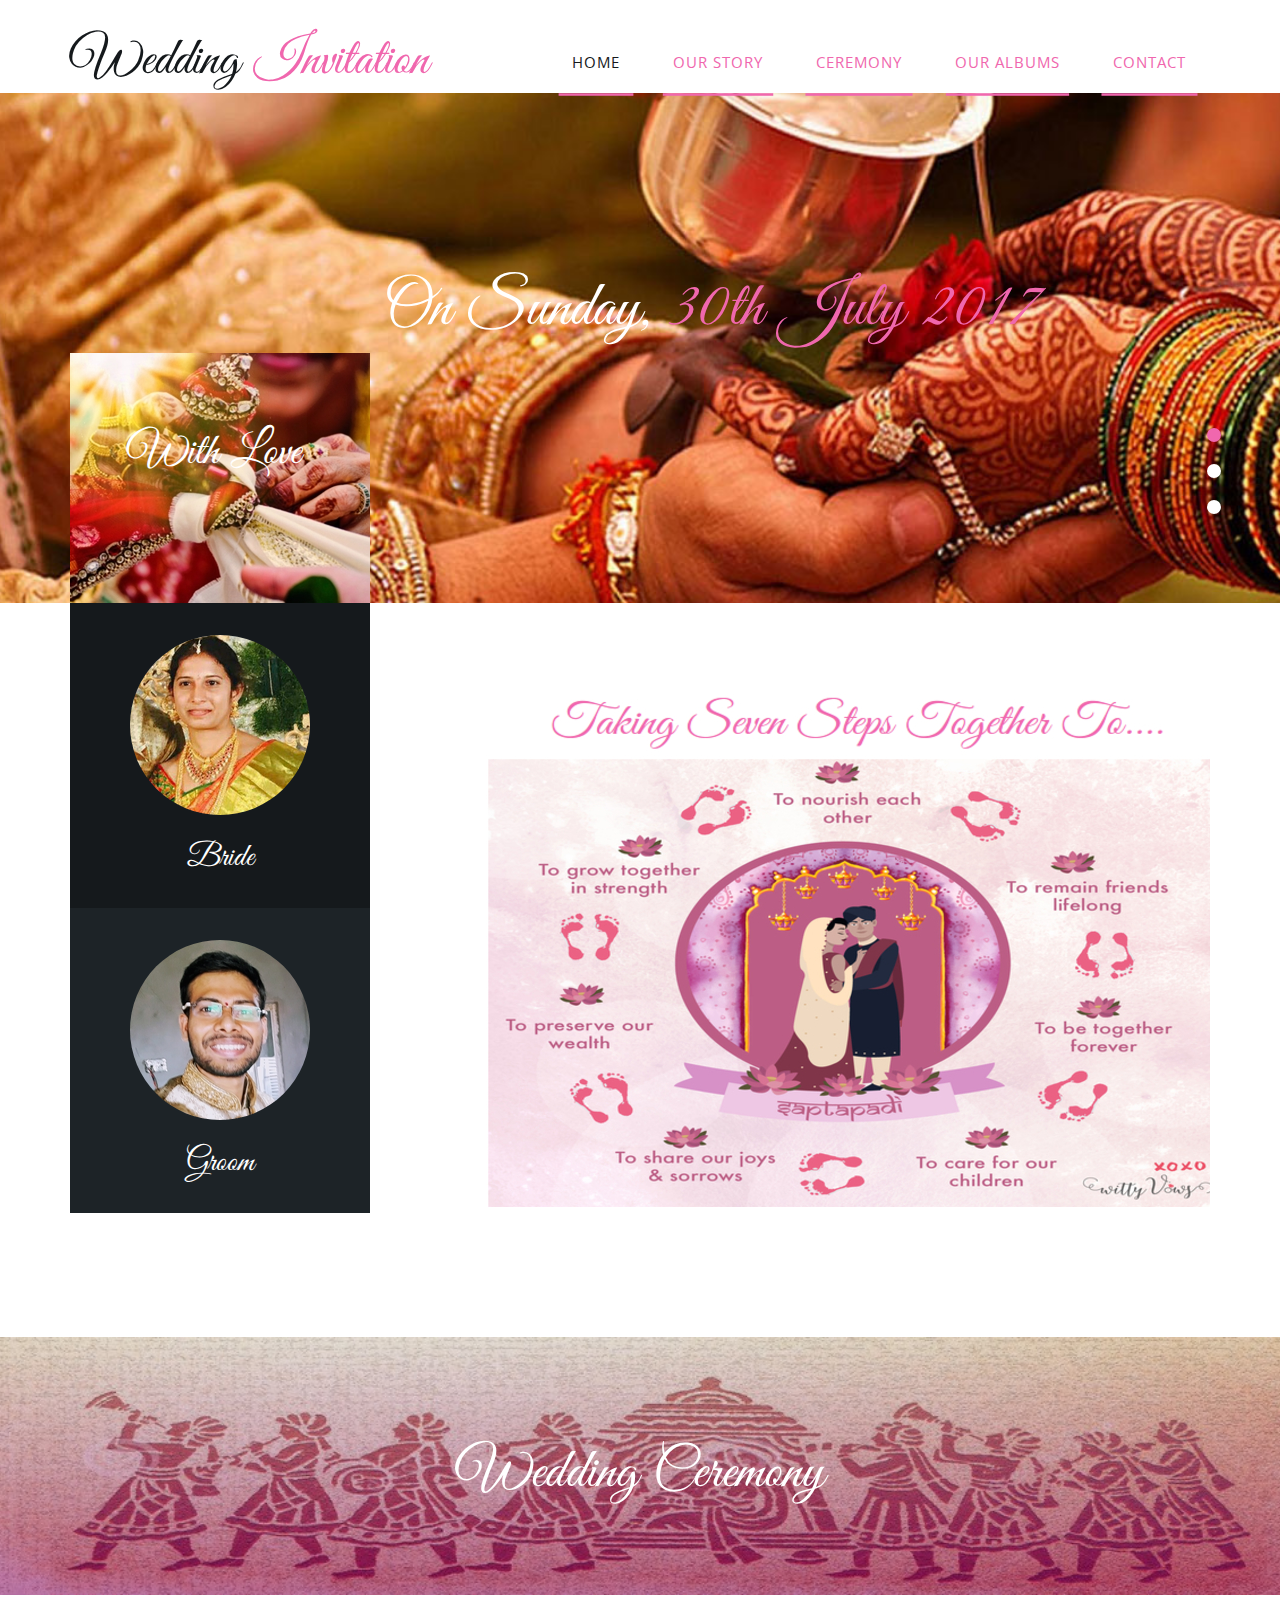
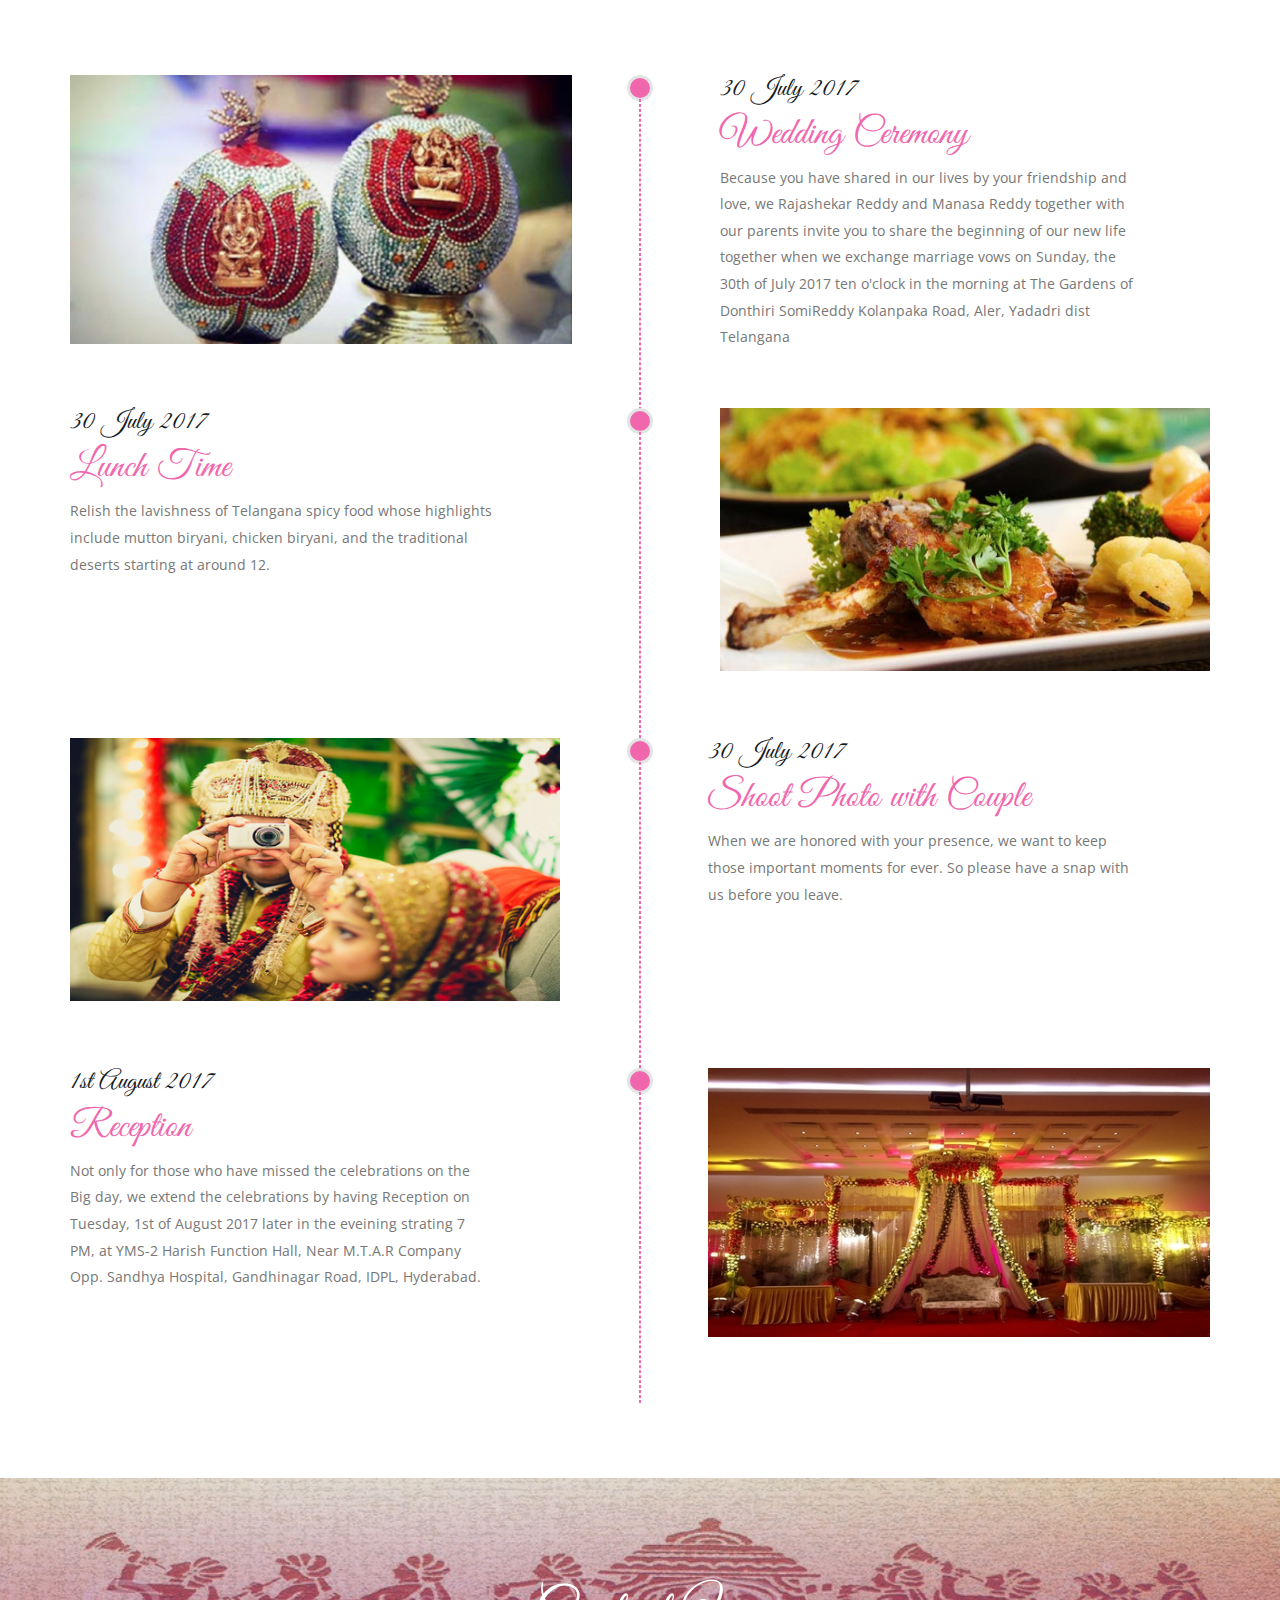
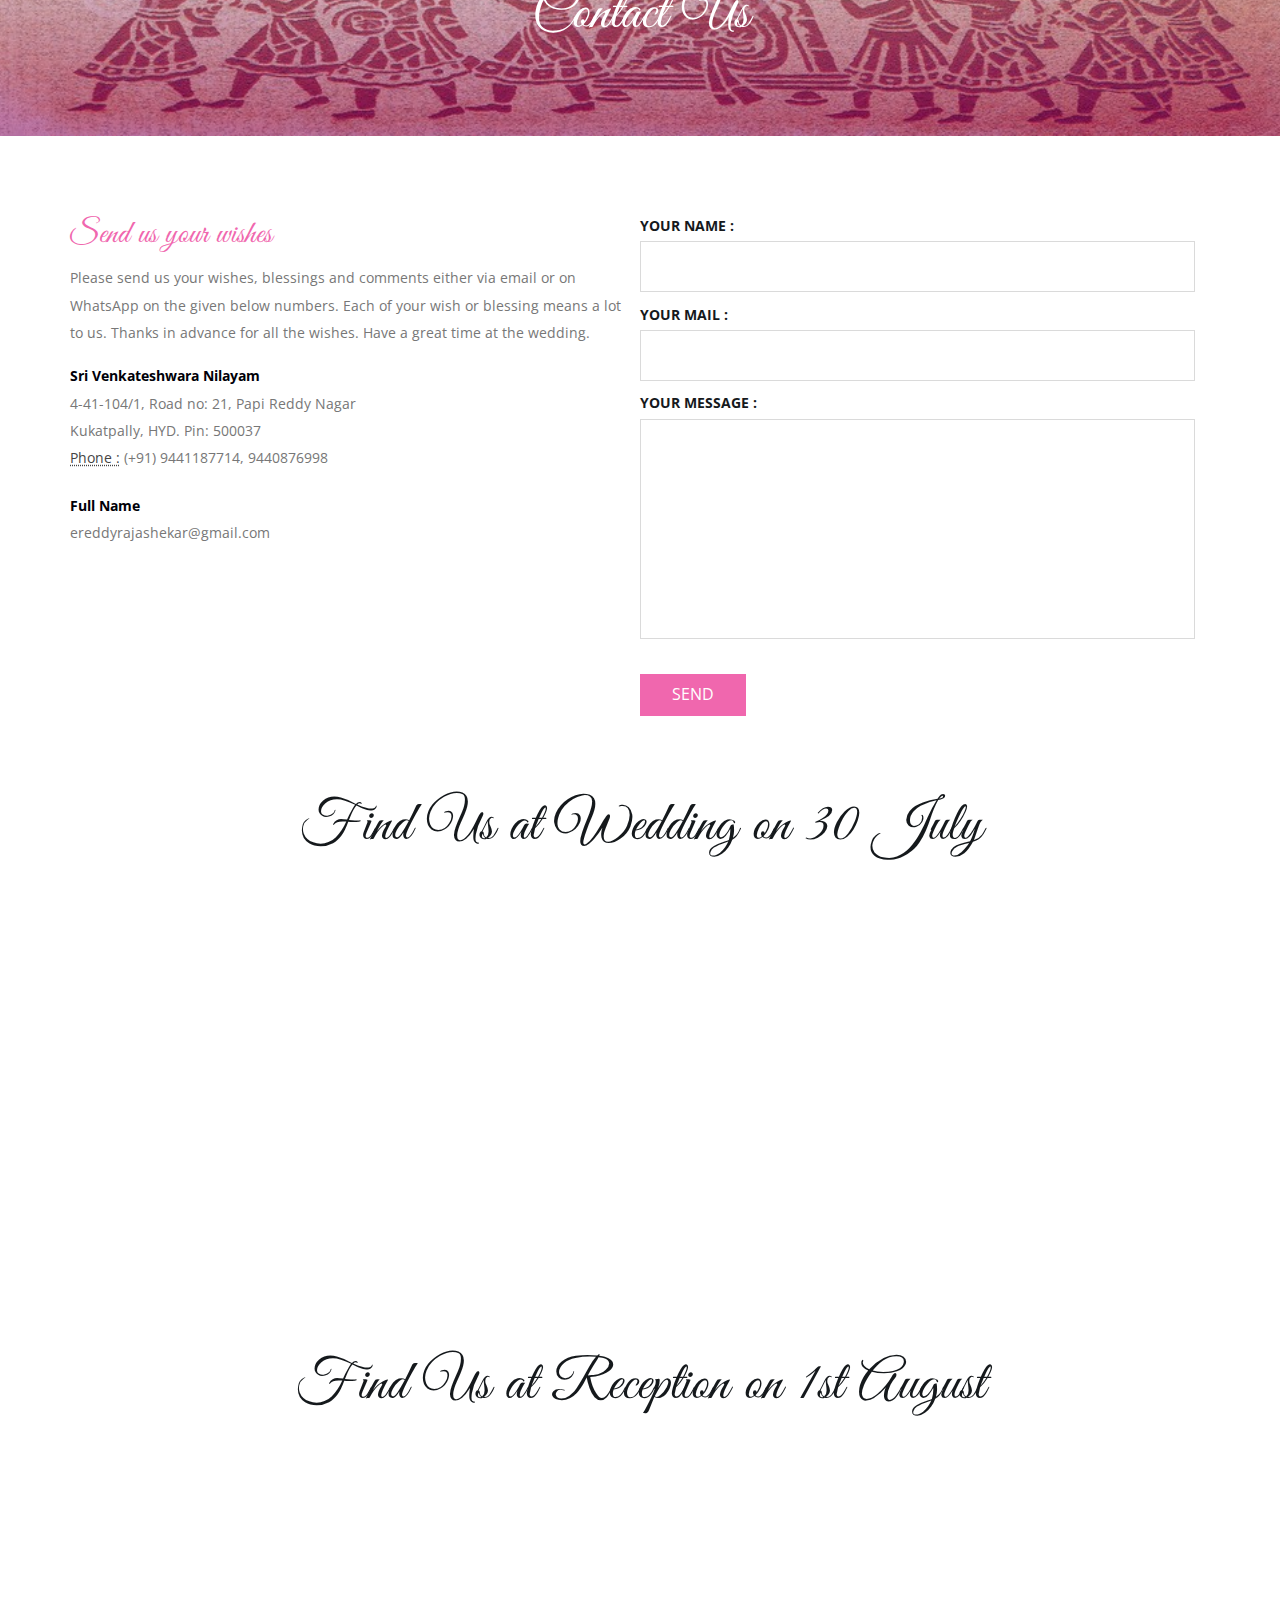
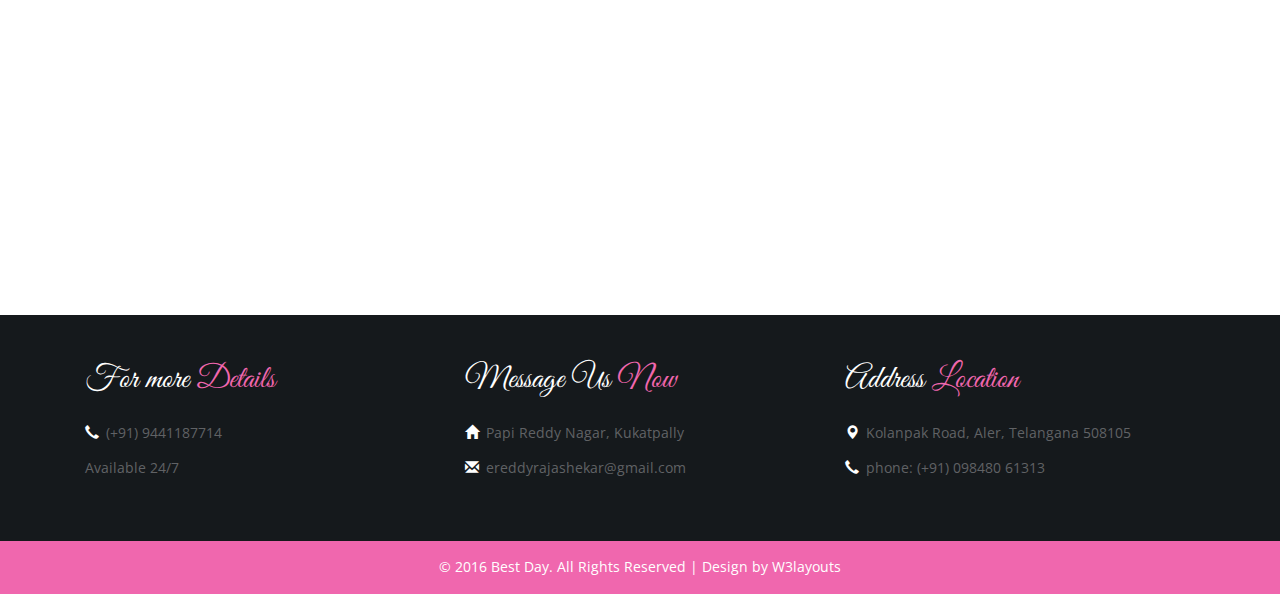
==== commit af50b22c: "alignment changes made" ====
--- a/index.html
+++ b/index.html
@@ -137,8 +137,8 @@
 	   <div class="welcome">
 		    <div class="container">
 				<div class="welcome-top">
-					<h1>Taking Seven Steps Together To....</h1>
 				    <img src="images/couple.jpg" class="img-responsive" alt="">
+					<!-- <h2>Taking Seven Steps Together To....</h2> -->
 					 <!-- <h2 id="sloka">“Mangalam Bhagwan Vishnu Mangalam Garuda Dhwaja, Managalam Pundarikaksha Mangalaye Tano Hari”</h2> -->
 					 <!-- <p>Sed ut perspiciatis unde omnis iste natus error sit voluptatem accusantium doloremque laudantium, totam rem aperiam, eaque ipsa quae ab illo inventore veritatis et quasi architecto beatae vitae dicta sunt explicabo. Nemo enim ipsam voluptatem quia.</p> -->
 					   <!-- <a class="read" href="single.html">Read More</a> -->
@@ -287,11 +287,11 @@
 				 </div>
 			  <h3 class="tittle find">Find Us at Wedding on 30 July</h3>
 				 <div class="map">
-<iframe src="https://www.google.com/maps/embed?pb=!1m18!1m12!1m3!1d3802.103711470219!2d79.04529110215569!3d17.645246340270493!2m3!1f0!2f0!3f0!3m2!1i1024!2i768!4f13.1!3m3!1m2!1s0x3bcb5ddf7256db15%3A0x27cd52602534e927!2sDonthiri+Somireddy+Garden+Function+Hall%2C!5e0!3m2!1sen!2sin!4v1500191366832" width="600" height="450" frameborder="0" style="pointer-events:none;border:0" allowfullscreen></iframe>
+<iframe src="https://www.google.com/maps/embed?pb=!1m18!1m12!1m3!1d3802.103711470219!2d79.04529110215569!3d17.645246340270493!2m3!1f0!2f0!3f0!3m2!1i1024!2i768!4f13.1!3m3!1m2!1s0x3bcb5ddf7256db15%3A0x27cd52602534e927!2sDonthiri+Somireddy+Garden+Function+Hall%2C!5e0!3m2!1sen!2sin!4v1500191366832" width="600" height="450" frameborder="0" style="border:0" allowfullscreen></iframe>
 				 </div>
 				 <h3 class="tittle find">Find Us at Reception on 1st August</h3>
    				 <div class="map">
-				 <iframe src="https://www.google.com/maps/embed?pb=!1m18!1m12!1m3!1d3805.3612655129714!2d78.44350194927722!3d17.49025978795823!2m3!1f0!2f0!3f0!3m2!1i1024!2i768!4f13.1!3m3!1m2!1s0x3bcb9046a3789379%3A0x3896ac2254469c4b!2sYMS+Function+Hall+II%2C+Nanda+Nagar%2C+Balanagar%2C+Hyderabad%2C+Telangana+500037!5e0!3m2!1sen!2sin!4v1500192714658" width="600" height="450" frameborder="0" style="pointer-events:none;border:0" allowfullscreen></iframe>
+				 <iframe src="https://www.google.com/maps/embed?pb=!1m18!1m12!1m3!1d3805.3612655129714!2d78.44350194927722!3d17.49025978795823!2m3!1f0!2f0!3f0!3m2!1i1024!2i768!4f13.1!3m3!1m2!1s0x3bcb9046a3789379%3A0x3896ac2254469c4b!2sYMS+Function+Hall+II%2C+Nanda+Nagar%2C+Balanagar%2C+Hyderabad%2C+Telangana+500037!5e0!3m2!1sen!2sin!4v1500192714658" width="600" height="450" frameborder="0" style="border:0" allowfullscreen></iframe>
 				 </div>
 		 </div>
 	   <!--/footer-->
--- a/css/style.css
+++ b/css/style.css
@@ -527,6 +527,11 @@
 	color: #f067ae;
 	margin-right: 26px;
 	margin-left: -26px;
+}
+
+.welcome-top img {
+
+    margin-bottom : 50px;
 }
 
 .welcome-top h1 {
